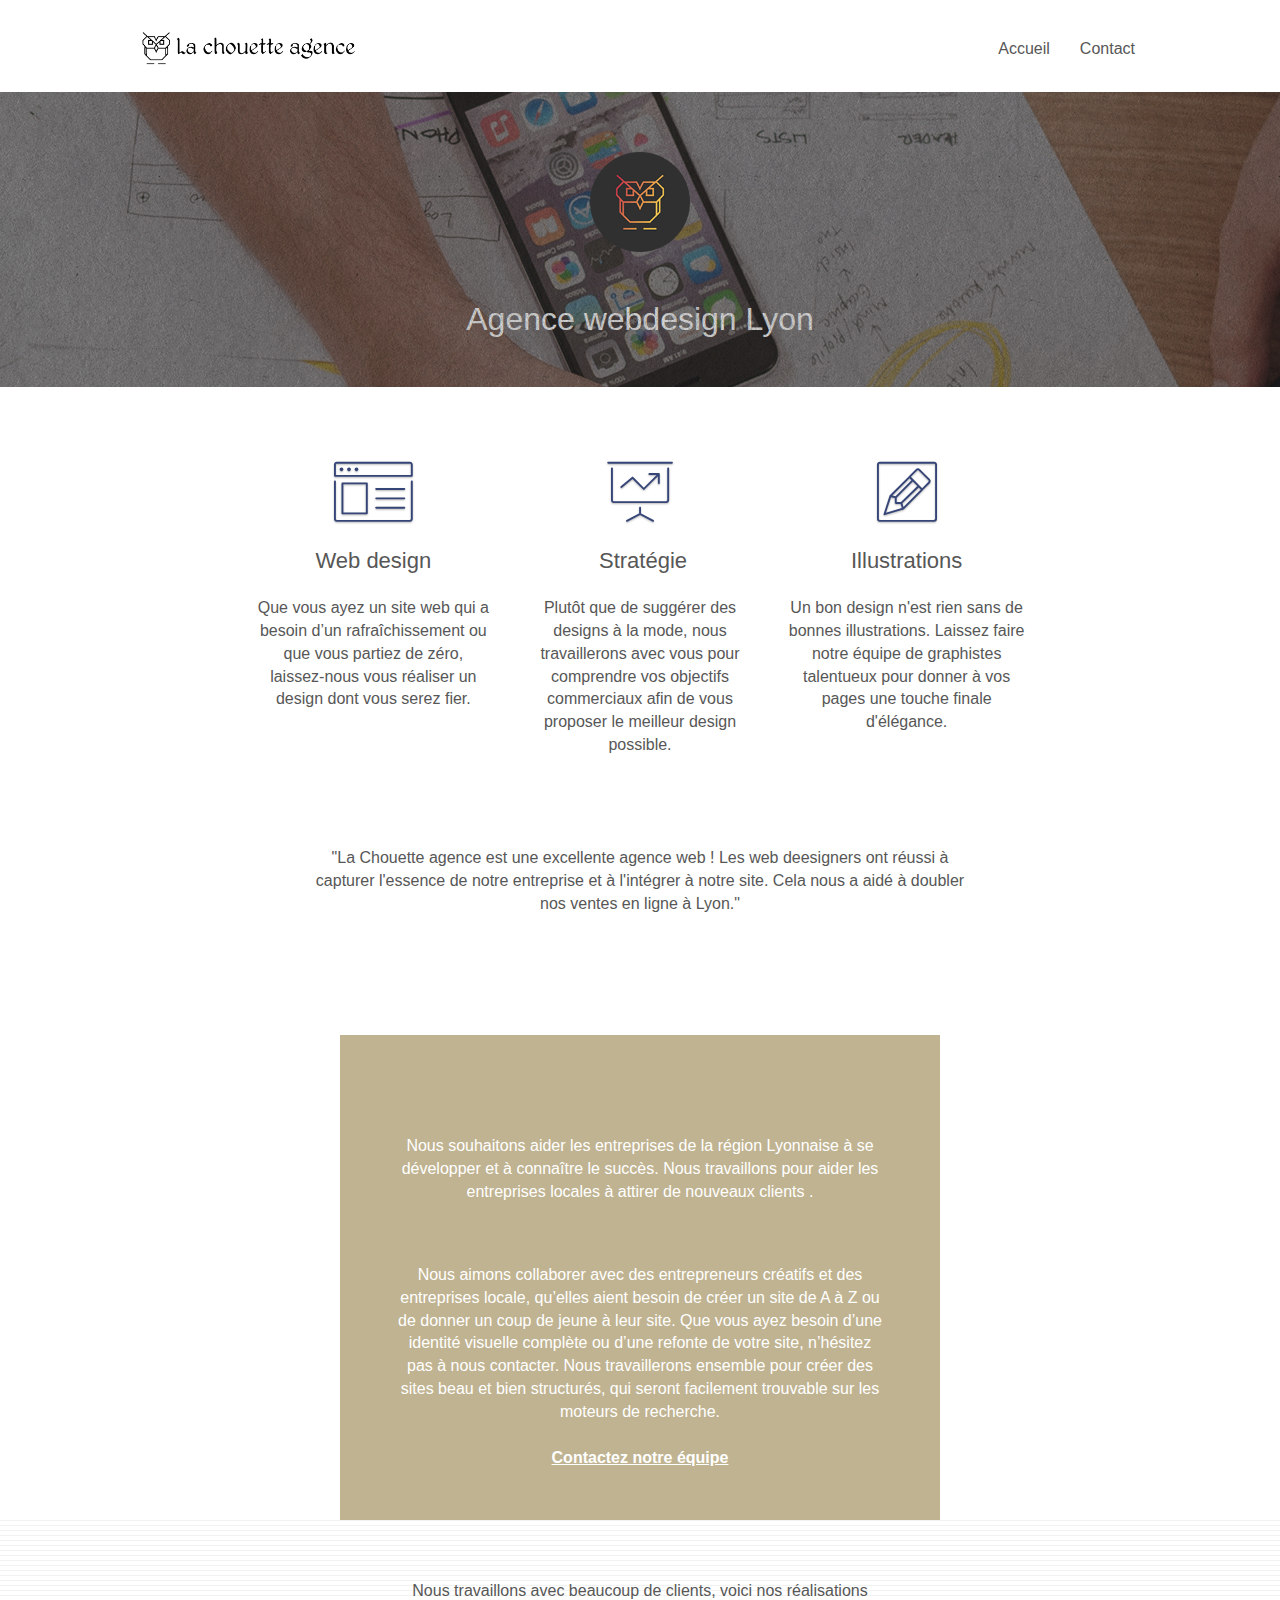
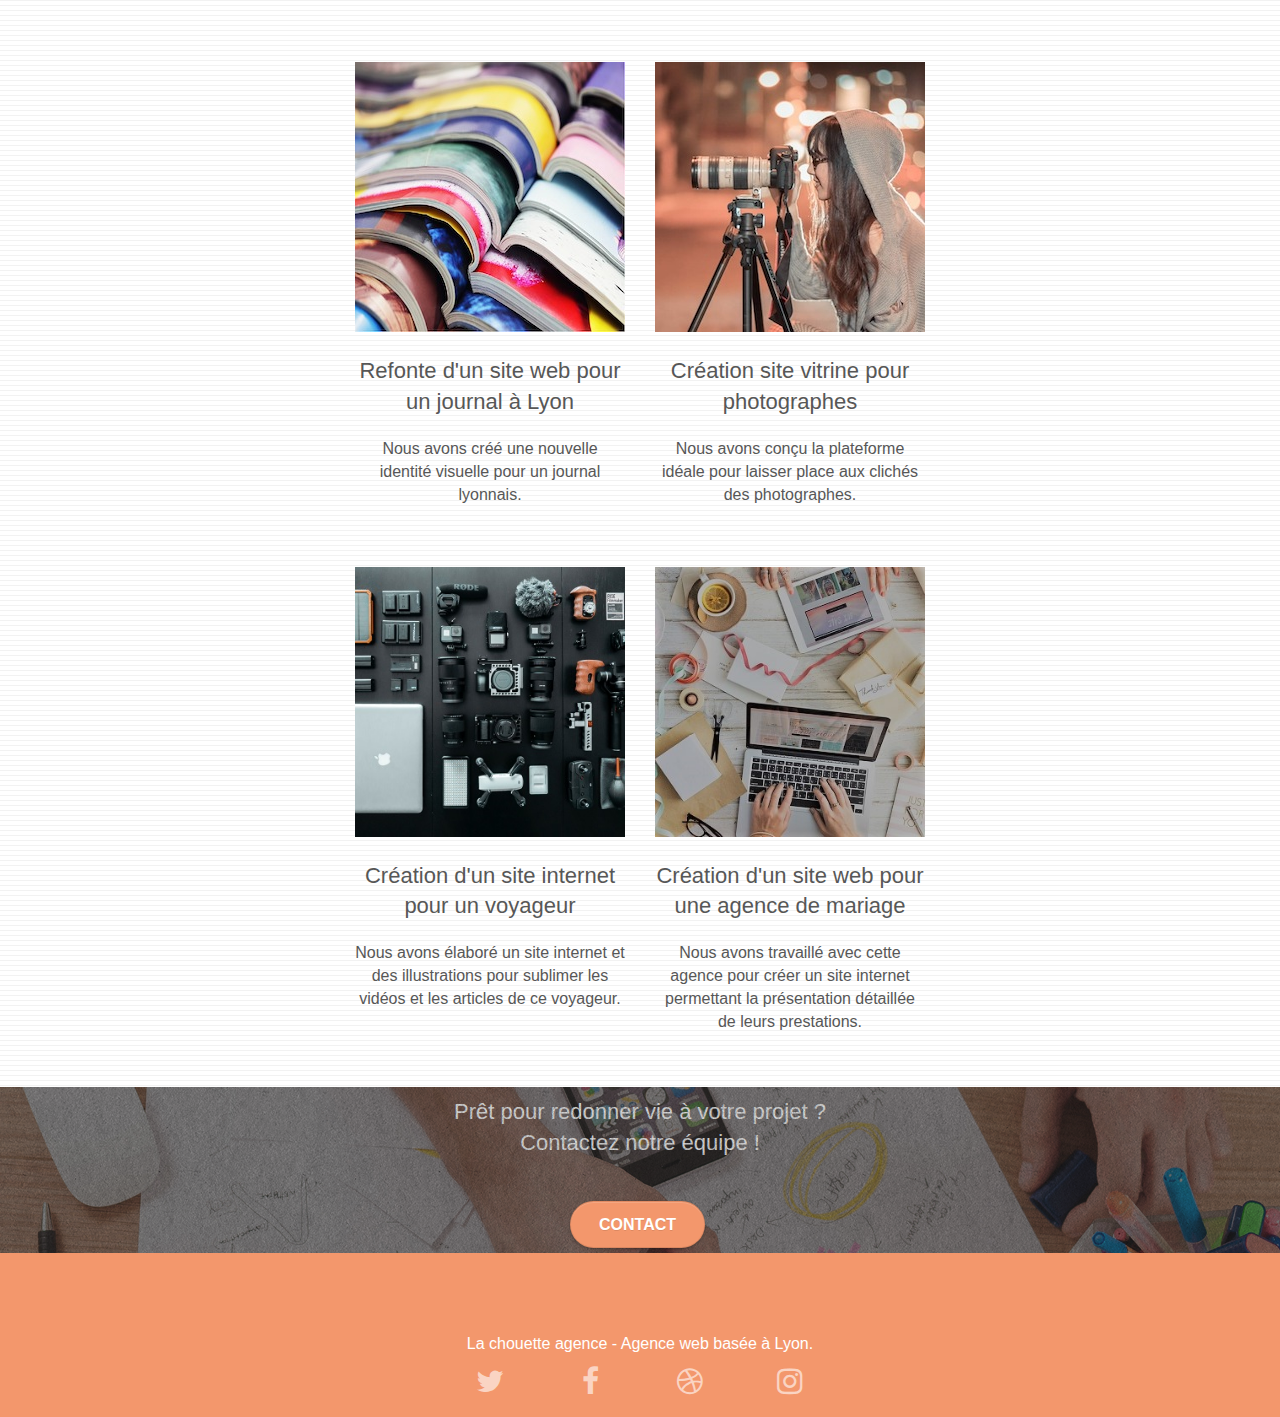
==== index.html @ 275e2011 "delete as" ====
<!doctype html>
<html lang="fr">
	<head>
		<meta charset="utf-8">
		<meta name="robots" content="index, follow" />
		<meta name="description" content="Nous souhaitons aider les entreprises de la région Lyonnaise à se développer et à connaître le succès. Nous travaillons pour aider les entreprises locales à attirer de nouveaux clients."><meta name="viewport" content="width=device-width, initial-scale=1.0, viewport-fit=cover">
		<link rel="shortcut icon" type="image/png" href="favicon.jpg">
		<link rel="stylesheet" type="text/css" href="./css/bootstrap.css">
		<link rel="stylesheet" type="text/css" href="style.css">
		<link rel="stylesheet" type="text/css" href="./css/font-awesome.css">
		<link rel="stylesheet" type="text/css" href="./css/et-line.css"> 
		<link rel="preload" href="style.css" as="style">
		<link rel="preload" href="fonts/fontawesome-webfont.woff2" >
		<link rel="preload" href="fonts/et-line.woff" >
		<title>Agence webdesign Lyon</title>
	</head>
	<body>
		<div class="page-container">
			<header class="bloc bgc-white l-bloc " id="bloc-0">
				<div class="container bloc-sm"> 
					<nav class="navbar row">
						<div class="navbar-header"> 
							<a class="navbar-brand" href="index.html"> 
								<img src="img/la-chouette-agence.png" alt="paris web design logo agence web meilleure agence" />
							</a>
							<button id="nav-toggle" type="button" class="ui-navbar-toggle navbar-toggle" data-toggle="collapse" data-target=".navbar-1"> 
								<span class="icon-bar"></span> 
								<span class="icon-bar"></span> 
								<span class="icon-bar"></span> 
							</button>
						</div>
						<div class="collapse navbar-collapse navbar-1 special-dropdown-nav">
							<ul class="site-navigation nav navbar-nav">
								<li> 
									<a href="index.html">Accueil</a>
								</li>
								<li> 
									<a href="page2.html">Contact</a>
								</li>
							</ul>
						</div> 
					</nav>
				</div>
			 </header>
			 <section class="bloc bgc-dark-slate-blue bg-banniere d-bloc bg-t-edge bloc-bg-texture texture-paper b-parallax" id="bloc-1-hero">
				 <div class="container bloc-lg">
					 <div class="row tight-width-whitespace">
						 <div class="col-sm-12">
							  <img src="img/logo.png" class="center-block image-resize-mode" alt="Logo de La chouette agence à Lyon représenté par une chouette" />
							</div>
						</div>
					</div>
					<h1 class="text-center hero-bloc-text tc-white "> Agence webdesign Lyon</h1> 
				</section>
				<section class="bloc bgc-white l-bloc" id="bloc-2-services">
					<div class="container bloc-md">
						<div class="row">
							<div class="col-sm-12 text-center"> 
								
							</div>
						</div> 
						<article class="row voffset-lg med-width-whitespace">
							<div class="col-sm-4">
								<div class="text-center"> 
									<span class="et-icon-browser sm-shadow icon-dark-slate-blue icons icon-lg"></span>
								</div>
								<h2 class="mg-md text-center"> Web design</h2>
								<p class="text-center "> Que vous ayez un site web qui a besoin d&rsquo;un rafraîchissement ou que vous partiez de zéro, laissez-nous vous réaliser un design dont vous serez fier.</p>
							</div>
							<div class="col-sm-4">
								<div class="text-center"> 
									<span class="et-icon-presentation sm-shadow icon-dark-slate-blue icons icon-lg"></span>
								</div>
								<h2 class="mg-md text-center"> &nbsp;Stratégie</h2>
								<p class="text-center "> Plutôt que de suggérer des designs à la mode, nous travaillerons avec vous pour comprendre vos objectifs commerciaux afin de vous proposer le meilleur design possible.<br></p>
							</div>
							<div class="col-sm-4">
								<div class="text-center"> 
									<span class="et-icon-edit sm-shadow icon-dark-slate-blue icons icon-lg"></span>
								</div>
								<h2 class="mg-md text-center"> Illustrations</h2>
								<p class="text-center "> Un bon design n'est rien sans de bonnes illustrations. Laissez faire notre équipe de graphistes talentueux pour donner à vos pages une touche finale d'élégance.</p>
							</div> 
						</article>
						<div class="row voffset-lg voffset">
							<div class="col-xs-12 col-md-8 col-md-offset-2 text-center"> 
								<p>"La Chouette agence est une excellente agence web ! Les web deesigners ont réussi à capturer l'essence de notre entreprise et à l'intégrer à notre site. Cela nous a aidé à doubler nos ventes en ligne à Lyon."</p>
							</div>
						</div>
					</div> 
				</section>
				<section class="bloc tc-white bgc-atomic-tangerine bg-presentation d-bloc bloc-bg-texture texture-paper b-parallax" id="bloc-3-what-i-do">

				</section>
				<div class="container bloc-lg">
					<div class="row tight-width-whitespace black-background">
						<div class="col-sm-12">
							<p class="mg-md text-center tc-white"> Nous souhaitons aider les entreprises de la région Lyonnaise à se développer et à connaître le succès. Nous travaillons pour aider les entreprises locales à attirer de nouveaux clients .<br></p>
							<p class="text-center white"> Nous aimons collaborer avec des entrepreneurs créatifs et des entreprises locale, qu’elles aient besoin de créer un site de A à Z ou de donner un coup de jeune à leur site. Que vous ayez besoin d’une identité visuelle complète ou d’une refonte de votre site, n’hésitez pas à nous contacter. Nous travaillerons ensemble pour créer des sites beau et bien structurés, qui seront facilement trouvable sur les moteurs de recherche. <br><br>
								<a class="ltc-white bold-link" href="page2.html">Contactez notre équipe</a>
								<br>
							</p>
						</div>
					</div>
				</div> 
			</section>
			<section class="bloc bgc-white bg-lines-h2-bg bg-repeat l-bloc" id="bloc-4-portfolio"> 
				<article class="container bloc-lg">
					<div class="row">
						<div class="col-sm-12 text-center"> 
							<p>Nous travaillons avec beaucoup de clients, voici nos réalisations</p>
						</div>
					</div>
					<div class="row tight-width-whitespace portfolio-row">
						<div class="col-sm-6"> 
							<a href="#" data-lightbox="img/1.jpg" data-gallery-id="gallery-1" data-caption="Refonte d'un site web pour un journal local" data-frame="snapshot-lb">
								<img src="img/1.jpg" alt="Plusieurs livres de toutes les couleurs empilés les uns sur les autres représentant le travail de l'agence webdisgn Lyon" class="img-responsive portfolio-thumb" />
							</a>
							<h2 class="mg-md text-center"> Refonte d'un site web pour un journal à Lyon</h2>
							<p class="text-center"> Nous avons créé une nouvelle identité visuelle pour un journal lyonnais.</p>
						</div>
						<div class="col-sm-6"> 
							<a href="#" data-lightbox="img/2.jpg" data-gallery-id="gallery-1" data-caption="Création d'un site web pour photographes" data-frame="snapshot-lb">
								<img src="img/2.jpg" class="img-responsive portfolio-thumb" alt="Une jeune femme portant une capuche et des lunettes regarde dans l'objectif d'un appareil photo posé sur un trépied, représente les artistes que soutien notre agence webdesign Lyon" />
							</a>
							<h2 class="mg-md text-center"> Création site vitrine pour photographes</h2>
							<p class="text-center"> Nous avons conçu la plateforme idéale pour laisser place aux clichés des photographes.</p>
						</div>
					</div>
					<div class="row tight-width-whitespace portfolio-row">
						<div class="col-sm-6"> 
							<a href="#" data-lightbox="img/3.bmp" data-gallery-id="gallery-1" data-caption="Création d'un site internet pour un voyageur" data-frame="snapshot-lb">
								<img src="img/3.bmp" class="img-responsive portfolio-thumb" alt="Table sur laquelle se trouve un drone avec tous ses accessoires, un macbook, un appareil photo et tous ses accessoires pour les voyageurs soutenus par webdisgner Lyon "/>
							</a>
							<h2 class="mg-md text-center"> Création d'un site internet pour un voyageur</h2>
							<p class="text-center"> Nous avons élaboré un site internet et des illustrations pour sublimer les vidéos et les articles de ce voyageur.</p>
						</div>
						<div class="col-sm-6"> 
							<a href="#" data-lightbox="img/4.bmp" data-gallery-id="gallery-1" data-caption="Conception d'un site pour une agence de mariage" data-frame="snapshot-lb">
								<img src="img/4.bmp" class="img-responsive portfolio-thumb" alt="Vue de dessus d'une table avec un macbook, un ipad, un café, et de la papetterie pour réaliser des cartes de mariage. Entreprise web design lyon conçoit des sites pour ces artistes " />
							</a>
							<h2 class="mg-md text-center"> Création d'un site web pour une agence de mariage</h2>
							<p class="text-center"> Nous avons travaillé avec cette agence pour créer un site internet permettant la présentation détaillée de leurs prestations.</p>
						</div>
					</div> 
				</article> 
			</section>
			<section class="bloc bgc-dark-slate-blue bg-banniere d-bloc bloc-bg-texture texture-paper" id="bloc-5-cta">
				<div class="container bloc-lg">
					<div class="row">
						<h2 class="mg-md text-center tc-white"> Prêt pour redonner vie à votre projet ?<br>Contactez notre équipe !</h2>
						<div class="col-sm-12 text-center"> 
							<a href="page2.html" class="btn btn-atomic-tangerine btn-clean btn-rd btn-lg cta-hero">Contact</a>
						</div>
					</div>
				</div> 
			</section>
			<footer class="bloc bgc-atomic-tangerine d-bloc" id="bloc-8">
				<div class="container bloc-sm">
					<div class="row">
						<div class="col-sm-12">
							<p class="text-center white"> La chouette agence - Agence web basée à Lyon.<br></p>
							<div class="row row-no-gutters social">
								<div class="col-sm-3">
									<div class="text-center"> 
										<a class="social" href="index.html">
											<span class="fa fa-twitter icon-md"></span>
										</a>
									</div>
								</div>
								<div class="col-sm-3">
									<div class="text-center"> 
										<a class="social" href="index.html">
											<span class="fa fa-facebook icon-md"></span>
										</a>
									</div>
								</div>
								<div class="col-sm-3">
									<div class="text-center"> 
										<a class="social" href="index.html">
											<span class="fa fa-dribbble icon-md"></span>
										</a>
									</div>
								</div>
								<div class="col-sm-3">
									<div class="text-center"> 
										<a class="social" href="index.html">
											<span class="fa fa-instagram icon-md"></span>
										</a>
									</div>
								</div>
							</div>
						</div>
					</div>
				</div> 
			</footer>
		</div>
	</body>
	</html>
---- style.css ----
body {
  margin: 0;
  padding: 0;
  background: #fff;
  overflow-x: hidden;
  -webkit-font-smoothing: antialiased;
  -moz-osx-font-smoothing: grayscale;
}
a,
button {
  transition: all 0.3s ease-in-out;
  outline: 0 !important;
}
a:hover {
  text-decoration: none;
  cursor: pointer;
}
#page-loading-blocs-notifaction {
  position: fixed;
  top: 0;
  bottom: 0;
  width: 100%;
  z-index: 100000;
  background: #fff url(img/pageload-spinner.gif) no-repeat center center;
}
.bloc {
  width: 100%;
  clear: both;
  background: 50% 50% no-repeat;
  padding: 0 50px;
  -webkit-background-size: cover;
  -moz-background-size: cover;
  -o-background-size: cover;
  background-size: cover;
  position: relative;
}
.bloc .container {
  padding-left: 0;
  padding-right: 0;
}
.bloc-md {
  padding: 50px;
}
.bloc-sm {
  padding: 20px 50px;
}
.bg-b-edge,
.bg-bl-edge,
.bg-br-edge,
.bg-center,
.bg-l-edge,
.bg-r-edge,
.bg-repeat,
.bg-t-edge,
.bg-tl-edge,
.bg-tr-edge {
  -webkit-background-size: auto !important;
  -moz-background-size: auto !important;
  -o-background-size: auto !important;
  background-size: auto !important;
}
.bg-repeat {
  background: repeat;
}
.bg-t-edge {
  background: top no-repeat;
}
.bloc-bg-texture::before {
  content: "";
  background-size: 2px 2px;
  position: absolute;
  top: 0;
  bottom: 0;
  left: 0;
  right: 0;
}
.texture-paper::before {
  background: url(img/texture-paper.png);
  background-size: 280px 280px;
}
.b-parallax {
  background-attachment: fixed;
}
.d-bloc {
  color: rgba(255, 255, 255, 0.7);
}
.d-bloc button:hover {
  color: rgba(255, 255, 255, 0.9);
}
.d-bloc .icon-round,
.d-bloc .icon-rounded,
.d-bloc .icon-semi-rounded-a,
.d-bloc .icon-semi-rounded-b,
.d-bloc .icon-square {
  border-color: rgba(255, 255, 255, 0.9);
}
.d-bloc .divider-h span {
  border-color: rgba(255, 255, 255, 0.2);
}
.d-bloc .a-btn,
.d-bloc .navbar a,
.d-bloc .navbar-brand,
.d-bloc a .icon-lg,
.d-bloc a .icon-md,
.d-bloc a .icon-sm,
.d-bloc a .icon-xl,
.d-bloc h1 a,
.d-bloc h2 a,
.d-bloc h3 a,
.d-bloc h4 a,
.d-bloc h5 a,
.d-bloc h6 a,
.d-bloc p a {
  color: rgba(255, 255, 255, 0.6);
}
.d-bloc .a-btn:hover,
.d-bloc .navbar a:hover,
.d-bloc .navbar-brand:hover,
.d-bloc a:hover .icon-lg,
.d-bloc a:hover .icon-md,
.d-bloc a:hover .icon-sm,
.d-bloc a:hover .icon-xl,
.d-bloc h1 a:hover,
.d-bloc h2 a:hover,
.d-bloc h3 a:hover,
.d-bloc h4 a:hover,
.d-bloc h5 a:hover,
.d-bloc h6 a:hover,
.d-bloc p a:hover {
  color: #fff;
}
.d-bloc .navbar-toggle .icon-bar {
  background: #fff;
}
.d-bloc .btn-wire,
.d-bloc .btn-wire:hover {
  color: #fff;
  border-color: #fff;
}
.d-bloc .panel {
  color: rgba(0, 0, 0, 0.5);
}
.d-bloc .panel button:hover {
  color: rgba(0, 0, 0, 0.7);
}
.d-bloc .panel icon {
  border-color: rgba(0, 0, 0, 0.7);
}
.d-bloc .panel .divider-h span {
  border-color: rgba(0, 0, 0, 0.1);
}
.d-bloc .panel .a-btn {
  color: rgba(0, 0, 0, 0.6);
}
.d-bloc .panel .a-btn:hover {
  color: #000;
}
.d-bloc .panel .btn-wire,
.d-bloc .panel .btn-wire:hover {
  color: rgba(0, 0, 0, 0.7);
  border-color: rgba(0, 0, 0, 0.3);
}
.d-bloc .panel,
.l-bloc {
  color: rgba(0, 0, 0, 0.5);
}
.d-bloc .panel button:hover,
.l-bloc button:hover {
  color: rgba(0, 0, 0, 0.7);
}
.l-bloc .icon-round,
.l-bloc .icon-rounded,
.l-bloc .icon-semi-rounded-a,
.l-bloc .icon-semi-rounded-b,
.l-bloc .icon-square {
  border-color: rgba(0, 0, 0, 0.7);
}
.d-bloc .panel .divider-h span,
.l-bloc .divider-h span {
  border-color: rgba(0, 0, 0, 0.1);
}
.d-bloc .panel .a-btn,
.l-bloc .a-btn,
.l-bloc .navbar a,
.l-bloc .navbar-brand,
.l-bloc a .icon-lg,
.l-bloc a .icon-md,
.l-bloc a .icon-sm,
.l-bloc a .icon-xl,
.l-bloc h1 a,
.l-bloc h2 a,
.l-bloc h3 a,
.l-bloc h4 a,
.l-bloc h5 a,
.l-bloc h6 a,
.l-bloc p a {
  color: rgba(0, 0, 0, 0.6);
}
.d-bloc .panel .a-btn:hover,
.l-bloc .a-btn:hover,
.l-bloc .navbar a:hover,
.l-bloc .navbar-brand:hover,
.l-bloc a:hover .icon-lg,
.l-bloc a:hover .icon-md,
.l-bloc a:hover .icon-sm,
.l-bloc a:hover .icon-xl,
.l-bloc h1 a:hover,
.l-bloc h2 a:hover,
.l-bloc h3 a:hover,
.l-bloc h4 a:hover,
.l-bloc h5 a:hover,
.l-bloc h6 a:hover,
.l-bloc p a:hover {
  color: #000;
}
.l-bloc .navbar-toggle .icon-bar {
  color: rgba(0, 0, 0, 0.6);
}
.d-bloc .panel .btn-wire,
.d-bloc .panel .btn-wire:hover,
.l-bloc .btn-wire,
.l-bloc .btn-wire:hover {
  color: rgba(0, 0, 0, 0.7);
  border-color: rgba(0, 0, 0, 0.3);
}
.voffset {
  margin-top: 30px;
}
.voffset-lg {
  margin-top: 80px;
}
.row-no-gutters {
  margin-right: 0;
  margin-left: 0;
}
.row.row-no-gutters > [class*=" col-"],
.row.row-no-gutters > [class^="col-"] {
  padding-right: 0;
  padding-left: 0;
}
#bloc-1-hero h1 {
  font-size: 32px;
}
.navbar {
  margin-bottom: 0;
  z-index: 1;
}
.navbar-brand {
  height: 50px;
  width: 245px;
  padding: 3px 15px;
  font-size: 25px;
  font-weight: 400;
  font-weight: 600;
  line-height: 44px;
}
.navbar-brand img {
  max-height: 200px;
  height: 40px;
  width: 215px;
  margin: 0 5px 0 0;
  display: inline;
}
.navbar-brand img[src$="svg"] {
  min-width: 100px;
}
.nav-center .navbar-brand img {
  margin: 0;
}
.navbar .nav {
  padding-top: 2px;
  margin-right: -16px;
  float: right;
  z-index: 1;
}
.nav > li {
  float: left;
  margin-top: 4px;
  font-size: 16px;
}
.navbar-nav .open .dropdown-menu > li > a {
  text-align: inherit;
}
.nav > li a:focus,
.nav > li a:hover {
  background: 0 0;
}
.navbar-toggle {
  margin: 10px 10px 0 0;
  border: 0;
}
.navbar-toggle:hover {
  background: 0 0 !important;
}
.navbar-toggle .icon-bar {
  background-color: rgba(0, 0, 0, 0.5);
  width: 26px;
}
.nav-invert .navbar .nav {
  float: left;
}
.nav-invert .navbar-brand,
.nav-invert .navbar-header {
  float: right;
  position: relative;
  z-index: 2;
}
@media (min-width: 768px) {
  .site-navigation {
    position: absolute;
    top: 50%;
    right: 20px;
    transform: translate(0, -50%);
    -webkit-transform: translateY(-50%);
  }
  .nav > li .dropdown-menu a,
  .nav > li .dropdown-menu a:hover {
    color: #484848;
  }
  .nav-invert .site-navigation {
    left: 0;
    right: 0;
  }
  .nav-center {
    text-align: center;
  }
  .nav-center .navbar-header {
    width: 100%;
  }
  .nav-center .nav > li,
  .nav-center .navbar-brand,
  .nav-center .navbar-header {
    float: none;
    display: inline-block;
  }
  .nav-center .site-navigation {
    position: relative;
    width: 100%;
    right: 0;
    margin-right: 0;
    margin-top: 20px;
  }
  .nav-center.mini-nav .navbar-toggle {
    float: none;
    margin: 10px auto 0;
  }
}
.nav > li > .dropdown a {
  background: 0 0 !important;
  display: block;
  padding: 14px 15px;
}
nav .caret {
  margin: 0 5px;
}
.dropdown-menu .dropdown-menu {
  top: -8px;
  left: 100%;
}
.dropdown-menu .dropmenu-flow-right {
  top: 100%;
  left: 0;
  margin-left: -1px;
  border-top-left-radius: 0;
  border-top-right-radius: 0;
}
.dropdown-menu .dropdown span {
  border: 4px solid #000;
  border-top-color: transparent;
  border-right-color: transparent;
  border-bottom-color: transparent;
  margin: 6px -5px 0 0 !important;
  float: right;
}
.mg-md {
  margin-top: 10px;
  margin-bottom: 20px;
}
.mg-lg {
  margin-top: 10px;
  margin-bottom: 40px;
}
.btn {
  margin: 0 5px 5px 0;
}
.btn.pull-right {
  margin: 0 0 5px 5px;
}
.btn-d,
.btn-d:focus,
.btn-d:hover {
  color: #fff;
  background: rgba(0, 0, 0, 0.3);
}
button {
  outline: 0 !important;
}
.btn-rd {
  border-radius: 40px;
}
.btn-clean {
  border: 1px solid rgba(0, 0, 0, 0.08);
  border-bottom-color: rgba(0, 0, 0, 0.1);
  text-shadow: 0 1px 0 rgba(0, 0, 1, 0.1);
  box-shadow: 0 1px 3px rgba(0, 0, 1, 0.25),
    inset 0 1px 0 0 rgba(255, 255, 255, 0.15);
}
.icon-md {
  font-size: 30px !important;
}
.icon-lg {
  font-size: 60px !important;
}
.sm-shadow {
  text-shadow: 0 1px 2px rgba(0, 0, 0, 0.3);
}
.panel-sq,
.panel-sq .panel-footer,
.panel-sq .panel-heading {
  border-radius: 0;
}
.panel-rd {
  border-radius: 30px;
}
.panel-rd .panel-heading {
  border-radius: 29px 29px 0 0;
}
.panel-rd .panel-footer {
  border-radius: 0 0 29px 29px;
}
.form-control {
  border-color: rgba(0, 0, 0, 0.1);
  box-shadow: none;
}
.scrollToTop {
  width: 40px;
  height: 40px;
  position: fixed;
  bottom: 20px;
  right: 20px;
  opacity: 0;
  z-index: 500;
  transition: all 0.3s ease-in-out;
}
.scrollToTop span {
  margin-top: 6px;
}
.showScrollTop {
  font-size: 14px;
  opacity: 1;
}
a[data-lightbox] {
  position: relative;
  display: block;
  text-align: center;
}
a[data-lightbox]:hover::before {
  content: "+";
  font-family: HelveticaNeue-Light, "Helvetica Neue Light", "Helvetica Neue",
    Helvetica, Arial;
  font-size: 32px;
  width: 50px;
  height: 50px;
  margin-left: -25px;
  border-radius: 50%;
  background: rgba(0, 0, 0, 0.6);
  color: #fff;
  font-weight: 100;
  z-index: 1;
  position: absolute;
  top: 50%;
  transform: translateY(-50%);
  -webkit-transform: translateY(-50%);
}
a[data-lightbox]:hover img {
  opacity: 0.6;
  -webkit-animation-fill-mode: none;
  animation-fill-mode: none;
}
#lightbox-modal {
  display: flex;
  align-items: center;
}
#lightbox-modal .modal-dialog {
  width: 90%;
  max-width: 900px;
  margin: 0 auto 0;
}
#lightbox-modal .modal-dialog img {
  max-height: 90vh;
  margin: 0 auto;
}
.lightbox-caption {
  padding: 20px;
  color: #fff;
  background: rgba(0, 0, 0, 0.5);
  position: absolute;
  left: 15px;
  right: 15px;
  bottom: 5px;
}
.close-lightbox {
  color: #fff;
  font-size: 30px;
  position: absolute;
  top: 20px;
  right: 20px;
  z-index: 20;
  background: rgba(0, 0, 0, 0.5);
  border: none;
  line-height: 30px;
  padding: 0 9px 5px;
  opacity: 0.3;
}
.close-lightbox:hover,
.next-lightbox:hover,
.prev-lightbox:hover {
  opacity: 1;
  color: #fff;
}
.next-lightbox,
.prev-lightbox {
  font-size: 20px;
  color: rgba(255, 255, 255, 0.9);
  background: rgba(0, 0, 0, 0.5);
  transition: all 0.2s ease-in-out;
  position: absolute;
  top: 45%;
  z-index: 1;
  opacity: 0.4;
}
.next-lightbox {
  padding: 6px 8px 1px 13px;
  right: 25px;
}
.prev-lightbox {
  padding: 6px 13px 1px 10px;
  left: 25px;
}
.snapshot-lb .modal-body {
  padding-bottom: 45px;
}
.snapshot-lb .lightbox-caption {
  padding: 0;
  color: rgba(0, 0, 0, 0.5);
  background: 0 0;
}
.btn,
a,
h1,
h2,
h3,
h4,
h5,
h6,
label,
p {
  font-family: helvetica;
  font-weight: 400;
  color: #575757 !important;
}
.container {
  max-width: 1000px;
}
.hero-bloc-text {
  font-size: 38px;
}
.hero-bloc-text-sub {
  font-size: 36px;
}
.statement-bloc-text {
  line-height: 26px;
  font-style: italic;
  font-size: 20px;
  text-align: center;
  font-weight: lighter;
  max-width: 520px;
  margin: auto auto auto auto;
}
p {
  font-size: 16px;
}
.tight-width-whitespace {
  max-width: 600px;
  margin: 60px auto auto auto;
}
.h1 {
  font-size: 20px;
  font-family: "Open Sans";
}
.cta-hero {
  margin-top: 22px;
  color: #fff !important;
  text-transform: uppercase;
  padding: 12px 28px 12px 28px;
  font-size: 16px;
  font-weight: 700;
}
.social {
  max-width: 400px;
  margin: auto auto auto auto;
}
h2 {
  font-size: 22px;
  line-height: 1.4em;
}
h3 {
  font-size: 15px;
  text-transform: uppercase;
  font-weight: 700;
  color: #333 !important;
}
.med-width-whitespace {
  max-width: 800px;
  margin: auto auto auto auto;
  box-shadow: 0 0 0 #000;
}
h1 {
  color: #333 !important;
  margin: 0 190px;
  padding: 50px 0;
}
h4 {
  color: #333 !important;
}
.icons {
  margin-bottom: 14px;
  margin-top: 24px;
}
.white {
  color: #fff !important;
}
.portfolio-thumb {
  margin-bottom: 24px;
  width: 270px;
  height: 270px;
}
.portfolio-row {
  margin-bottom: 44px;
  margin-top: 50px;
}
.avatar {
  box-shadow: 0 4px 9px rgba(0, 0, 0, 0.3);
}
.black-background {
  background-color: rgba(165, 147, 99, 0.7);
  padding: 40px 40px 40px 40px;
}
.bold-link {
  font-weight: 900;
  text-decoration: underline !important;
}
.bgc-white {
  background-color: #fff;
}
.bgc-dark-slate-blue {
  background-color: #364577;
}
.bgc-atomic-tangerine {
  background-color: #f3976c;
}
.tc-white {
  color: white !important;
}
.btn-atomic-tangerine {
  background: #f3976c;
  color: #fff !important;
}
.btn-atomic-tangerine:hover {
  background: #c27956 !important;
  color: #fff !important;
}
.ltc-white {
  color: #fff !important;
}
.ltc-white:hover {
  color: #ccc !important;
}
.ltc-atomic-tangerine {
  color: #f3976c !important;
}
.ltc-atomic-tangerine:hover {
  color: #c27956 !important;
}
.icon-dark-slate-blue {
  color: #364577 !important;
  border-color: #364577 !important;
}
.bg-dots-bg {
  background-image: url(img/dots-bg.png);
}
.bg-lines-h2-bg {
  background-image: url(img/lines-h2-bg.png);
}
.bg-banniere {
  background-image: url(img/la-chouette-agence-banniere.jpg);
}
@media (max-width: 1024px) {
  .bloc {
    padding-left: 20px;
    padding-right: 20px;
  }
  .bloc-tile-2.full-width-bloc .container,
  .bloc-tile-3.full-width-bloc .container,
  .bloc-tile-4.full-width-bloc .container,
  .bloc.full-width-bloc {
    padding-left: 0;
    padding-right: 0;
  }
}
@media (max-width: 992px) and (min-width: 768px) {
  .navbar .nav {
    max-width: 80%;
  }
  .nav-center.navbar .nav {
    max-width: 100%;
  }
}
@media only screen and (min-device-width: 768px) and (max-device-width: 1024px) and (orientation: landscape) {
  .b-parallax {
    background-attachment: scroll;
  }
}
@media only screen and (min-device-width: 1024px) and (max-device-width: 1366px) and (-webkit-min-device-pixel-ratio: 1.5) {
  .b-parallax {
    background-attachment: scroll;
  }
}
@media (max-width: 991px) {
  .container {
    width: 100%;
  }
  .b-parallax {
    background-attachment: scroll;
  }
  #hero-bloc,
  .page-container {
    overflow-x: hidden;
    position: relative;
  }
  .bloc {
    padding-left: constant(safe-area-inset-left);
    padding-right: constant(safe-area-inset-right);
  }
  .bloc-group,
  .bloc-group .bloc {
    display: block;
    width: 100%;
  }
  .bloc-fill-screen .fill-bloc-bottom-edge,
  .bloc-fill-screen .fill-bloc-top-edge {
    padding: 0 20px;
    padding-left: constant(safe-area-inset-left);
    padding-right: constant(safe-area-inset-right);
  }
}
@media (max-width: 767px) {
  .page-container {
    overflow-x: hidden;
    position: relative;
  }
  #disqus_thread,
  h1,
  h2,
  h3,
  h4,
  h5,
  h6,
  p {
    padding-left: 10px !important;
    padding-right: 10px !important;
  }
  .b-parallax {
    background-attachment: scroll;
  }
  .navbar .nav {
    padding-top: 0;
    border-top: 1px solid rgba(0, 0, 0, 0.2);
    float: none !important;
  }
  .navbar.row {
    margin-left: 0;
    margin-right: 0;
  }
  .site-navigation {
    position: inherit;
    transform: none;
    -webkit-transform: none;
    -ms-transform: none;
  }
  .nav > li {
    margin-top: 0;
    border-bottom: 1px solid rgba(0, 0, 0, 0.1);
    background: rgba(0, 0, 0, 0.05);
    text-align: left;
    padding-left: 15px;
    width: 100%;
  }
  .nav > li:hover {
    background: rgba(0, 0, 0, 0.08);
  }
  .dropdown .dropdown a .caret {
    float: none;
    margin: 5px 0 0 10px !important;
    border: 4px solid #000;
    border-bottom-color: transparent;
    border-right-color: transparent;
    border-left-color: transparent;
  }
  #hero-bloc .navbar .nav {
    background: rgba(0, 0, 0, 0.8);
  }
  #hero-bloc .navbar .nav a {
    color: rgba(255, 255, 255, 0.6);
  }
  .hero {
    padding: 50px 0;
  }
  .hero-nav {
    left: -1px;
    right: -1px;
  }
  .navbar-collapse {
    padding: 0;
    overflow-x: hidden;
    -webkit-box-shadow: none;
    box-shadow: none;
  }
  .navbar-brand img {
    max-height: 40px;
    width: auto;
  }
  .nav-invert .navbar-header {
    float: none;
    width: 100%;
  }
  .nav-invert .navbar-toggle {
    float: left;
    margin-left: 10px;
  }
  .bloc {
    padding-left: 0;
    padding-right: 0;
  }
  .bloc-lg,
  .bloc-xl,
  .bloc-xxl {
    padding: 40px 0;
  }
  .bloc-md,
  .bloc-sm {
    padding-left: 0;
    padding-right: 0;
  }
  .bloc-fill-screen .fill-bloc-bottom-edge,
  .bloc-fill-screen .fill-bloc-top-edge,
  .bloc-tile-2 .container,
  .bloc-tile-3 .container,
  .bloc-tile-4 .container {
    padding-left: 0;
    padding-right: 0;
  }
  .a-block {
    padding: 0 10px;
  }
  .btn-dwn {
    display: none;
  }
  .voffset {
    margin-top: 5px;
  }
  .voffset-md {
    margin-top: 20px;
  }
  .voffset-lg {
    margin-top: 30px;
  }
  form {
    padding: 5px;
  }
  .close-lightbox {
    display: inline-block;
  }
  .blocsapp-device-iphone5 {
    background-size: 216px 425px;
    padding-top: 60px;
    width: 216px;
    height: 425px;
  }
  .blocsapp-device-iphone5 img {
    width: 180px;
    height: 320px;
  }
}
@media (max-width: 400px) {
  .bloc {
    padding-left: 0;
    padding-right: 0;
  }
}
@media (max-width: 767px) {
  .bloc-mob-center-text {
    text-align: center;
  }
}

.col-sm-12 img {
  width: 100px;
  height: 100px;
}

.col-sm-12 p {
  margin-top: 60px;
}
---- css/et-line.css ----
@font-face {
  font-family: et-line;
  src: url(../fonts/et-line.eot);
  src: url(../fonts/et-line.eot?#iefix) format("embedded-opentype"),
    url(../fonts/et-line.woff) format("woff"),
    url(../fonts/et-line.ttf) format("truetype"),
    url(../fonts/et-line.svg#et-line) format("svg");
  font-weight: 400;
  font-style: normal;
}
.et-icon-adjustments,
.et-icon-alarmclock,
.et-icon-anchor,
.et-icon-aperture,
.et-icon-attachment,
.et-icon-bargraph,
.et-icon-basket,
.et-icon-beaker,
.et-icon-bike,
.et-icon-book-open,
.et-icon-briefcase,
.et-icon-browser,
.et-icon-calendar,
.et-icon-camera,
.et-icon-caution,
.et-icon-chat,
.et-icon-circle-compass,
.et-icon-clipboard,
.et-icon-clock,
.et-icon-cloud,
.et-icon-compass,
.et-icon-desktop,
.et-icon-dial,
.et-icon-document,
.et-icon-documents,
.et-icon-download,
.et-icon-dribbble,
.et-icon-edit,
.et-icon-envelope,
.et-icon-expand,
.et-icon-facebook,
.et-icon-flag,
.et-icon-focus,
.et-icon-gears,
.et-icon-genius,
.et-icon-gift,
.et-icon-global,
.et-icon-globe,
.et-icon-googleplus,
.et-icon-grid,
.et-icon-happy,
.et-icon-hazardous,
.et-icon-heart,
.et-icon-hotairballoon,
.et-icon-hourglass,
.et-icon-key,
.et-icon-laptop,
.et-icon-layers,
.et-icon-lifesaver,
.et-icon-lightbulb,
.et-icon-linegraph,
.et-icon-linkedin,
.et-icon-lock,
.et-icon-magnifying-glass,
.et-icon-map,
.et-icon-map-pin,
.et-icon-megaphone,
.et-icon-mic,
.et-icon-mobile,
.et-icon-newspaper,
.et-icon-notebook,
.et-icon-paintbrush,
.et-icon-paperclip,
.et-icon-pencil,
.et-icon-phone,
.et-icon-picture,
.et-icon-pictures,
.et-icon-piechart,
.et-icon-presentation,
.et-icon-pricetags,
.et-icon-printer,
.et-icon-profile-female,
.et-icon-profile-male,
.et-icon-puzzle,
.et-icon-quote,
.et-icon-recycle,
.et-icon-refresh,
.et-icon-ribbon,
.et-icon-rss,
.et-icon-sad,
.et-icon-scissors,
.et-icon-scope,
.et-icon-search,
.et-icon-shield,
.et-icon-speedometer,
.et-icon-strategy,
.et-icon-streetsign,
.et-icon-tablet,
.et-icon-target,
.et-icon-telescope,
.et-icon-toolbox,
.et-icon-tools,
.et-icon-tools-2,
.et-icon-trophy,
.et-icon-tumblr,
.et-icon-twitter,
.et-icon-upload,
.et-icon-video,
.et-icon-wallet,
.et-icon-wine {
  font-family: et-line;
  speak: none;
  font-style: normal;
  font-weight: 400;
  font-variant: normal;
  text-transform: none;
  line-height: 1;
  -webkit-font-smoothing: antialiased;
  -moz-osx-font-smoothing: grayscale;
  display: inline-block;
}
.et-icon-mobile:before {
  content: "\e000";
}
.et-icon-laptop:before {
  content: "\e001";
}
.et-icon-desktop:before {
  content: "\e002";
}
.et-icon-tablet:before {
  content: "\e003";
}
.et-icon-phone:before {
  content: "\e004";
}
.et-icon-document:before {
  content: "\e005";
}
.et-icon-documents:before {
  content: "\e006";
}
.et-icon-search:before {
  content: "\e007";
}
.et-icon-clipboard:before {
  content: "\e008";
}
.et-icon-newspaper:before {
  content: "\e009";
}
.et-icon-notebook:before {
  content: "\e00a";
}
.et-icon-book-open:before {
  content: "\e00b";
}
.et-icon-browser:before {
  content: "\e00c";
}
.et-icon-calendar:before {
  content: "\e00d";
}
.et-icon-presentation:before {
  content: "\e00e";
}
.et-icon-picture:before {
  content: "\e00f";
}
.et-icon-pictures:before {
  content: "\e010";
}
.et-icon-video:before {
  content: "\e011";
}
.et-icon-camera:before {
  content: "\e012";
}
.et-icon-printer:before {
  content: "\e013";
}
.et-icon-toolbox:before {
  content: "\e014";
}
.et-icon-briefcase:before {
  content: "\e015";
}
.et-icon-wallet:before {
  content: "\e016";
}
.et-icon-gift:before {
  content: "\e017";
}
.et-icon-bargraph:before {
  content: "\e018";
}
.et-icon-grid:before {
  content: "\e019";
}
.et-icon-expand:before {
  content: "\e01a";
}
.et-icon-focus:before {
  content: "\e01b";
}
.et-icon-edit:before {
  content: "\e01c";
}
.et-icon-adjustments:before {
  content: "\e01d";
}
.et-icon-ribbon:before {
  content: "\e01e";
}
.et-icon-hourglass:before {
  content: "\e01f";
}
.et-icon-lock:before {
  content: "\e020";
}
.et-icon-megaphone:before {
  content: "\e021";
}
.et-icon-shield:before {
  content: "\e022";
}
.et-icon-trophy:before {
  content: "\e023";
}
.et-icon-flag:before {
  content: "\e024";
}
.et-icon-map:before {
  content: "\e025";
}
.et-icon-puzzle:before {
  content: "\e026";
}
.et-icon-basket:before {
  content: "\e027";
}
.et-icon-envelope:before {
  content: "\e028";
}
.et-icon-streetsign:before {
  content: "\e029";
}
.et-icon-telescope:before {
  content: "\e02a";
}
.et-icon-gears:before {
  content: "\e02b";
}
.et-icon-key:before {
  content: "\e02c";
}
.et-icon-paperclip:before {
  content: "\e02d";
}
.et-icon-attachment:before {
  content: "\e02e";
}
.et-icon-pricetags:before {
  content: "\e02f";
}
.et-icon-lightbulb:before {
  content: "\e030";
}
.et-icon-layers:before {
  content: "\e031";
}
.et-icon-pencil:before {
  content: "\e032";
}
.et-icon-tools:before {
  content: "\e033";
}
.et-icon-tools-2:before {
  content: "\e034";
}
.et-icon-scissors:before {
  content: "\e035";
}
.et-icon-paintbrush:before {
  content: "\e036";
}
.et-icon-magnifying-glass:before {
  content: "\e037";
}
.et-icon-circle-compass:before {
  content: "\e038";
}
.et-icon-linegraph:before {
  content: "\e039";
}
.et-icon-mic:before {
  content: "\e03a";
}
.et-icon-strategy:before {
  content: "\e03b";
}
.et-icon-beaker:before {
  content: "\e03c";
}
.et-icon-caution:before {
  content: "\e03d";
}
.et-icon-recycle:before {
  content: "\e03e";
}
.et-icon-anchor:before {
  content: "\e03f";
}
.et-icon-profile-male:before {
  content: "\e040";
}
.et-icon-profile-female:before {
  content: "\e041";
}
.et-icon-bike:before {
  content: "\e042";
}
.et-icon-wine:before {
  content: "\e043";
}
.et-icon-hotairballoon:before {
  content: "\e044";
}
.et-icon-globe:before {
  content: "\e045";
}
.et-icon-genius:before {
  content: "\e046";
}
.et-icon-map-pin:before {
  content: "\e047";
}
.et-icon-dial:before {
  content: "\e048";
}
.et-icon-chat:before {
  content: "\e049";
}
.et-icon-heart:before {
  content: "\e04a";
}
.et-icon-cloud:before {
  content: "\e04b";
}
.et-icon-upload:before {
  content: "\e04c";
}
.et-icon-download:before {
  content: "\e04d";
}
.et-icon-target:before {
  content: "\e04e";
}
.et-icon-hazardous:before {
  content: "\e04f";
}
.et-icon-piechart:before {
  content: "\e050";
}
.et-icon-speedometer:before {
  content: "\e051";
}
.et-icon-global:before {
  content: "\e052";
}
.et-icon-compass:before {
  content: "\e053";
}
.et-icon-lifesaver:before {
  content: "\e054";
}
.et-icon-clock:before {
  content: "\e055";
}
.et-icon-aperture:before {
  content: "\e056";
}
.et-icon-quote:before {
  content: "\e057";
}
.et-icon-scope:before {
  content: "\e058";
}
.et-icon-alarmclock:before {
  content: "\e059";
}
.et-icon-refresh:before {
  content: "\e05a";
}
.et-icon-happy:before {
  content: "\e05b";
}
.et-icon-sad:before {
  content: "\e05c";
}
.et-icon-facebook:before {
  content: "\e05d";
}
.et-icon-twitter:before {
  content: "\e05e";
}
.et-icon-googleplus:before {
  content: "\e05f";
}
.et-icon-rss:before {
  content: "\e060";
}
.et-icon-tumblr:before {
  content: "\e061";
}
.et-icon-linkedin:before {
  content: "\e062";
}
.et-icon-dribbble:before {
  content: "\e063";
}
---- style.css ----
body {
  margin: 0;
  padding: 0;
  background: #fff;
  overflow-x: hidden;
  -webkit-font-smoothing: antialiased;
  -moz-osx-font-smoothing: grayscale;
}
a,
button {
  transition: all 0.3s ease-in-out;
  outline: 0 !important;
}
a:hover {
  text-decoration: none;
  cursor: pointer;
}
#page-loading-blocs-notifaction {
  position: fixed;
  top: 0;
  bottom: 0;
  width: 100%;
  z-index: 100000;
  background: #fff url(img/pageload-spinner.gif) no-repeat center center;
}
.bloc {
  width: 100%;
  clear: both;
  background: 50% 50% no-repeat;
  padding: 0 50px;
  -webkit-background-size: cover;
  -moz-background-size: cover;
  -o-background-size: cover;
  background-size: cover;
  position: relative;
}
.bloc .container {
  padding-left: 0;
  padding-right: 0;
}
.bloc-md {
  padding: 50px;
}
.bloc-sm {
  padding: 20px 50px;
}
.bg-b-edge,
.bg-bl-edge,
.bg-br-edge,
.bg-center,
.bg-l-edge,
.bg-r-edge,
.bg-repeat,
.bg-t-edge,
.bg-tl-edge,
.bg-tr-edge {
  -webkit-background-size: auto !important;
  -moz-background-size: auto !important;
  -o-background-size: auto !important;
  background-size: auto !important;
}
.bg-repeat {
  background: repeat;
}
.bg-t-edge {
  background: top no-repeat;
}
.bloc-bg-texture::before {
  content: "";
  background-size: 2px 2px;
  position: absolute;
  top: 0;
  bottom: 0;
  left: 0;
  right: 0;
}
.texture-paper::before {
  background: url(img/texture-paper.png);
  background-size: 280px 280px;
}
.b-parallax {
  background-attachment: fixed;
}
.d-bloc {
  color: rgba(255, 255, 255, 0.7);
}
.d-bloc button:hover {
  color: rgba(255, 255, 255, 0.9);
}
.d-bloc .icon-round,
.d-bloc .icon-rounded,
.d-bloc .icon-semi-rounded-a,
.d-bloc .icon-semi-rounded-b,
.d-bloc .icon-square {
  border-color: rgba(255, 255, 255, 0.9);
}
.d-bloc .divider-h span {
  border-color: rgba(255, 255, 255, 0.2);
}
.d-bloc .a-btn,
.d-bloc .navbar a,
.d-bloc .navbar-brand,
.d-bloc a .icon-lg,
.d-bloc a .icon-md,
.d-bloc a .icon-sm,
.d-bloc a .icon-xl,
.d-bloc h1 a,
.d-bloc h2 a,
.d-bloc h3 a,
.d-bloc h4 a,
.d-bloc h5 a,
.d-bloc h6 a,
.d-bloc p a {
  color: rgba(255, 255, 255, 0.6);
}
.d-bloc .a-btn:hover,
.d-bloc .navbar a:hover,
.d-bloc .navbar-brand:hover,
.d-bloc a:hover .icon-lg,
.d-bloc a:hover .icon-md,
.d-bloc a:hover .icon-sm,
.d-bloc a:hover .icon-xl,
.d-bloc h1 a:hover,
.d-bloc h2 a:hover,
.d-bloc h3 a:hover,
.d-bloc h4 a:hover,
.d-bloc h5 a:hover,
.d-bloc h6 a:hover,
.d-bloc p a:hover {
  color: #fff;
}
.d-bloc .navbar-toggle .icon-bar {
  background: #fff;
}
.d-bloc .btn-wire,
.d-bloc .btn-wire:hover {
  color: #fff;
  border-color: #fff;
}
.d-bloc .panel {
  color: rgba(0, 0, 0, 0.5);
}
.d-bloc .panel button:hover {
  color: rgba(0, 0, 0, 0.7);
}
.d-bloc .panel icon {
  border-color: rgba(0, 0, 0, 0.7);
}
.d-bloc .panel .divider-h span {
  border-color: rgba(0, 0, 0, 0.1);
}
.d-bloc .panel .a-btn {
  color: rgba(0, 0, 0, 0.6);
}
.d-bloc .panel .a-btn:hover {
  color: #000;
}
.d-bloc .panel .btn-wire,
.d-bloc .panel .btn-wire:hover {
  color: rgba(0, 0, 0, 0.7);
  border-color: rgba(0, 0, 0, 0.3);
}
.d-bloc .panel,
.l-bloc {
  color: rgba(0, 0, 0, 0.5);
}
.d-bloc .panel button:hover,
.l-bloc button:hover {
  color: rgba(0, 0, 0, 0.7);
}
.l-bloc .icon-round,
.l-bloc .icon-rounded,
.l-bloc .icon-semi-rounded-a,
.l-bloc .icon-semi-rounded-b,
.l-bloc .icon-square {
  border-color: rgba(0, 0, 0, 0.7);
}
.d-bloc .panel .divider-h span,
.l-bloc .divider-h span {
  border-color: rgba(0, 0, 0, 0.1);
}
.d-bloc .panel .a-btn,
.l-bloc .a-btn,
.l-bloc .navbar a,
.l-bloc .navbar-brand,
.l-bloc a .icon-lg,
.l-bloc a .icon-md,
.l-bloc a .icon-sm,
.l-bloc a .icon-xl,
.l-bloc h1 a,
.l-bloc h2 a,
.l-bloc h3 a,
.l-bloc h4 a,
.l-bloc h5 a,
.l-bloc h6 a,
.l-bloc p a {
  color: rgba(0, 0, 0, 0.6);
}
.d-bloc .panel .a-btn:hover,
.l-bloc .a-btn:hover,
.l-bloc .navbar a:hover,
.l-bloc .navbar-brand:hover,
.l-bloc a:hover .icon-lg,
.l-bloc a:hover .icon-md,
.l-bloc a:hover .icon-sm,
.l-bloc a:hover .icon-xl,
.l-bloc h1 a:hover,
.l-bloc h2 a:hover,
.l-bloc h3 a:hover,
.l-bloc h4 a:hover,
.l-bloc h5 a:hover,
.l-bloc h6 a:hover,
.l-bloc p a:hover {
  color: #000;
}
.l-bloc .navbar-toggle .icon-bar {
  color: rgba(0, 0, 0, 0.6);
}
.d-bloc .panel .btn-wire,
.d-bloc .panel .btn-wire:hover,
.l-bloc .btn-wire,
.l-bloc .btn-wire:hover {
  color: rgba(0, 0, 0, 0.7);
  border-color: rgba(0, 0, 0, 0.3);
}
.voffset {
  margin-top: 30px;
}
.voffset-lg {
  margin-top: 80px;
}
.row-no-gutters {
  margin-right: 0;
  margin-left: 0;
}
.row.row-no-gutters > [class*=" col-"],
.row.row-no-gutters > [class^="col-"] {
  padding-right: 0;
  padding-left: 0;
}
#bloc-1-hero h1 {
  font-size: 32px;
}
.navbar {
  margin-bottom: 0;
  z-index: 1;
}
.navbar-brand {
  height: 50px;
  width: 245px;
  padding: 3px 15px;
  font-size: 25px;
  font-weight: 400;
  font-weight: 600;
  line-height: 44px;
}
.navbar-brand img {
  max-height: 200px;
  height: 40px;
  width: 215px;
  margin: 0 5px 0 0;
  display: inline;
}
.navbar-brand img[src$="svg"] {
  min-width: 100px;
}
.nav-center .navbar-brand img {
  margin: 0;
}
.navbar .nav {
  padding-top: 2px;
  margin-right: -16px;
  float: right;
  z-index: 1;
}
.nav > li {
  float: left;
  margin-top: 4px;
  font-size: 16px;
}
.navbar-nav .open .dropdown-menu > li > a {
  text-align: inherit;
}
.nav > li a:focus,
.nav > li a:hover {
  background: 0 0;
}
.navbar-toggle {
  margin: 10px 10px 0 0;
  border: 0;
}
.navbar-toggle:hover {
  background: 0 0 !important;
}
.navbar-toggle .icon-bar {
  background-color: rgba(0, 0, 0, 0.5);
  width: 26px;
}
.nav-invert .navbar .nav {
  float: left;
}
.nav-invert .navbar-brand,
.nav-invert .navbar-header {
  float: right;
  position: relative;
  z-index: 2;
}
@media (min-width: 768px) {
  .site-navigation {
    position: absolute;
    top: 50%;
    right: 20px;
    transform: translate(0, -50%);
    -webkit-transform: translateY(-50%);
  }
  .nav > li .dropdown-menu a,
  .nav > li .dropdown-menu a:hover {
    color: #484848;
  }
  .nav-invert .site-navigation {
    left: 0;
    right: 0;
  }
  .nav-center {
    text-align: center;
  }
  .nav-center .navbar-header {
    width: 100%;
  }
  .nav-center .nav > li,
  .nav-center .navbar-brand,
  .nav-center .navbar-header {
    float: none;
    display: inline-block;
  }
  .nav-center .site-navigation {
    position: relative;
    width: 100%;
    right: 0;
    margin-right: 0;
    margin-top: 20px;
  }
  .nav-center.mini-nav .navbar-toggle {
    float: none;
    margin: 10px auto 0;
  }
}
.nav > li > .dropdown a {
  background: 0 0 !important;
  display: block;
  padding: 14px 15px;
}
nav .caret {
  margin: 0 5px;
}
.dropdown-menu .dropdown-menu {
  top: -8px;
  left: 100%;
}
.dropdown-menu .dropmenu-flow-right {
  top: 100%;
  left: 0;
  margin-left: -1px;
  border-top-left-radius: 0;
  border-top-right-radius: 0;
}
.dropdown-menu .dropdown span {
  border: 4px solid #000;
  border-top-color: transparent;
  border-right-color: transparent;
  border-bottom-color: transparent;
  margin: 6px -5px 0 0 !important;
  float: right;
}
.mg-md {
  margin-top: 10px;
  margin-bottom: 20px;
}
.mg-lg {
  margin-top: 10px;
  margin-bottom: 40px;
}
.btn {
  margin: 0 5px 5px 0;
}
.btn.pull-right {
  margin: 0 0 5px 5px;
}
.btn-d,
.btn-d:focus,
.btn-d:hover {
  color: #fff;
  background: rgba(0, 0, 0, 0.3);
}
button {
  outline: 0 !important;
}
.btn-rd {
  border-radius: 40px;
}
.btn-clean {
  border: 1px solid rgba(0, 0, 0, 0.08);
  border-bottom-color: rgba(0, 0, 0, 0.1);
  text-shadow: 0 1px 0 rgba(0, 0, 1, 0.1);
  box-shadow: 0 1px 3px rgba(0, 0, 1, 0.25),
    inset 0 1px 0 0 rgba(255, 255, 255, 0.15);
}
.icon-md {
  font-size: 30px !important;
}
.icon-lg {
  font-size: 60px !important;
}
.sm-shadow {
  text-shadow: 0 1px 2px rgba(0, 0, 0, 0.3);
}
.panel-sq,
.panel-sq .panel-footer,
.panel-sq .panel-heading {
  border-radius: 0;
}
.panel-rd {
  border-radius: 30px;
}
.panel-rd .panel-heading {
  border-radius: 29px 29px 0 0;
}
.panel-rd .panel-footer {
  border-radius: 0 0 29px 29px;
}
.form-control {
  border-color: rgba(0, 0, 0, 0.1);
  box-shadow: none;
}
.scrollToTop {
  width: 40px;
  height: 40px;
  position: fixed;
  bottom: 20px;
  right: 20px;
  opacity: 0;
  z-index: 500;
  transition: all 0.3s ease-in-out;
}
.scrollToTop span {
  margin-top: 6px;
}
.showScrollTop {
  font-size: 14px;
  opacity: 1;
}
a[data-lightbox] {
  position: relative;
  display: block;
  text-align: center;
}
a[data-lightbox]:hover::before {
  content: "+";
  font-family: HelveticaNeue-Light, "Helvetica Neue Light", "Helvetica Neue",
    Helvetica, Arial;
  font-size: 32px;
  width: 50px;
  height: 50px;
  margin-left: -25px;
  border-radius: 50%;
  background: rgba(0, 0, 0, 0.6);
  color: #fff;
  font-weight: 100;
  z-index: 1;
  position: absolute;
  top: 50%;
  transform: translateY(-50%);
  -webkit-transform: translateY(-50%);
}
a[data-lightbox]:hover img {
  opacity: 0.6;
  -webkit-animation-fill-mode: none;
  animation-fill-mode: none;
}
#lightbox-modal {
  display: flex;
  align-items: center;
}
#lightbox-modal .modal-dialog {
  width: 90%;
  max-width: 900px;
  margin: 0 auto 0;
}
#lightbox-modal .modal-dialog img {
  max-height: 90vh;
  margin: 0 auto;
}
.lightbox-caption {
  padding: 20px;
  color: #fff;
  background: rgba(0, 0, 0, 0.5);
  position: absolute;
  left: 15px;
  right: 15px;
  bottom: 5px;
}
.close-lightbox {
  color: #fff;
  font-size: 30px;
  position: absolute;
  top: 20px;
  right: 20px;
  z-index: 20;
  background: rgba(0, 0, 0, 0.5);
  border: none;
  line-height: 30px;
  padding: 0 9px 5px;
  opacity: 0.3;
}
.close-lightbox:hover,
.next-lightbox:hover,
.prev-lightbox:hover {
  opacity: 1;
  color: #fff;
}
.next-lightbox,
.prev-lightbox {
  font-size: 20px;
  color: rgba(255, 255, 255, 0.9);
  background: rgba(0, 0, 0, 0.5);
  transition: all 0.2s ease-in-out;
  position: absolute;
  top: 45%;
  z-index: 1;
  opacity: 0.4;
}
.next-lightbox {
  padding: 6px 8px 1px 13px;
  right: 25px;
}
.prev-lightbox {
  padding: 6px 13px 1px 10px;
  left: 25px;
}
.snapshot-lb .modal-body {
  padding-bottom: 45px;
}
.snapshot-lb .lightbox-caption {
  padding: 0;
  color: rgba(0, 0, 0, 0.5);
  background: 0 0;
}
.btn,
a,
h1,
h2,
h3,
h4,
h5,
h6,
label,
p {
  font-family: helvetica;
  font-weight: 400;
  color: #575757 !important;
}
.container {
  max-width: 1000px;
}
.hero-bloc-text {
  font-size: 38px;
}
.hero-bloc-text-sub {
  font-size: 36px;
}
.statement-bloc-text {
  line-height: 26px;
  font-style: italic;
  font-size: 20px;
  text-align: center;
  font-weight: lighter;
  max-width: 520px;
  margin: auto auto auto auto;
}
p {
  font-size: 16px;
}
.tight-width-whitespace {
  max-width: 600px;
  margin: 60px auto auto auto;
}
.h1 {
  font-size: 20px;
  font-family: "Open Sans";
}
.cta-hero {
  margin-top: 22px;
  color: #fff !important;
  text-transform: uppercase;
  padding: 12px 28px 12px 28px;
  font-size: 16px;
  font-weight: 700;
}
.social {
  max-width: 400px;
  margin: auto auto auto auto;
}
h2 {
  font-size: 22px;
  line-height: 1.4em;
}
h3 {
  font-size: 15px;
  text-transform: uppercase;
  font-weight: 700;
  color: #333 !important;
}
.med-width-whitespace {
  max-width: 800px;
  margin: auto auto auto auto;
  box-shadow: 0 0 0 #000;
}
h1 {
  color: #333 !important;
  margin: 0 190px;
  padding: 50px 0;
}
h4 {
  color: #333 !important;
}
.icons {
  margin-bottom: 14px;
  margin-top: 24px;
}
.white {
  color: #fff !important;
}
.portfolio-thumb {
  margin-bottom: 24px;
  width: 270px;
  height: 270px;
}
.portfolio-row {
  margin-bottom: 44px;
  margin-top: 50px;
}
.avatar {
  box-shadow: 0 4px 9px rgba(0, 0, 0, 0.3);
}
.black-background {
  background-color: rgba(165, 147, 99, 0.7);
  padding: 40px 40px 40px 40px;
}
.bold-link {
  font-weight: 900;
  text-decoration: underline !important;
}
.bgc-white {
  background-color: #fff;
}
.bgc-dark-slate-blue {
  background-color: #364577;
}
.bgc-atomic-tangerine {
  background-color: #f3976c;
}
.tc-white {
  color: white !important;
}
.btn-atomic-tangerine {
  background: #f3976c;
  color: #fff !important;
}
.btn-atomic-tangerine:hover {
  background: #c27956 !important;
  color: #fff !important;
}
.ltc-white {
  color: #fff !important;
}
.ltc-white:hover {
  color: #ccc !important;
}
.ltc-atomic-tangerine {
  color: #f3976c !important;
}
.ltc-atomic-tangerine:hover {
  color: #c27956 !important;
}
.icon-dark-slate-blue {
  color: #364577 !important;
  border-color: #364577 !important;
}
.bg-dots-bg {
  background-image: url(img/dots-bg.png);
}
.bg-lines-h2-bg {
  background-image: url(img/lines-h2-bg.png);
}
.bg-banniere {
  background-image: url(img/la-chouette-agence-banniere.jpg);
}
@media (max-width: 1024px) {
  .bloc {
    padding-left: 20px;
    padding-right: 20px;
  }
  .bloc-tile-2.full-width-bloc .container,
  .bloc-tile-3.full-width-bloc .container,
  .bloc-tile-4.full-width-bloc .container,
  .bloc.full-width-bloc {
    padding-left: 0;
    padding-right: 0;
  }
}
@media (max-width: 992px) and (min-width: 768px) {
  .navbar .nav {
    max-width: 80%;
  }
  .nav-center.navbar .nav {
    max-width: 100%;
  }
}
@media only screen and (min-device-width: 768px) and (max-device-width: 1024px) and (orientation: landscape) {
  .b-parallax {
    background-attachment: scroll;
  }
}
@media only screen and (min-device-width: 1024px) and (max-device-width: 1366px) and (-webkit-min-device-pixel-ratio: 1.5) {
  .b-parallax {
    background-attachment: scroll;
  }
}
@media (max-width: 991px) {
  .container {
    width: 100%;
  }
  .b-parallax {
    background-attachment: scroll;
  }
  #hero-bloc,
  .page-container {
    overflow-x: hidden;
    position: relative;
  }
  .bloc {
    padding-left: constant(safe-area-inset-left);
    padding-right: constant(safe-area-inset-right);
  }
  .bloc-group,
  .bloc-group .bloc {
    display: block;
    width: 100%;
  }
  .bloc-fill-screen .fill-bloc-bottom-edge,
  .bloc-fill-screen .fill-bloc-top-edge {
    padding: 0 20px;
    padding-left: constant(safe-area-inset-left);
    padding-right: constant(safe-area-inset-right);
  }
}
@media (max-width: 767px) {
  .page-container {
    overflow-x: hidden;
    position: relative;
  }
  #disqus_thread,
  h1,
  h2,
  h3,
  h4,
  h5,
  h6,
  p {
    padding-left: 10px !important;
    padding-right: 10px !important;
  }
  .b-parallax {
    background-attachment: scroll;
  }
  .navbar .nav {
    padding-top: 0;
    border-top: 1px solid rgba(0, 0, 0, 0.2);
    float: none !important;
  }
  .navbar.row {
    margin-left: 0;
    margin-right: 0;
  }
  .site-navigation {
    position: inherit;
    transform: none;
    -webkit-transform: none;
    -ms-transform: none;
  }
  .nav > li {
    margin-top: 0;
    border-bottom: 1px solid rgba(0, 0, 0, 0.1);
    background: rgba(0, 0, 0, 0.05);
    text-align: left;
    padding-left: 15px;
    width: 100%;
  }
  .nav > li:hover {
    background: rgba(0, 0, 0, 0.08);
  }
  .dropdown .dropdown a .caret {
    float: none;
    margin: 5px 0 0 10px !important;
    border: 4px solid #000;
    border-bottom-color: transparent;
    border-right-color: transparent;
    border-left-color: transparent;
  }
  #hero-bloc .navbar .nav {
    background: rgba(0, 0, 0, 0.8);
  }
  #hero-bloc .navbar .nav a {
    color: rgba(255, 255, 255, 0.6);
  }
  .hero {
    padding: 50px 0;
  }
  .hero-nav {
    left: -1px;
    right: -1px;
  }
  .navbar-collapse {
    padding: 0;
    overflow-x: hidden;
    -webkit-box-shadow: none;
    box-shadow: none;
  }
  .navbar-brand img {
    max-height: 40px;
    width: auto;
  }
  .nav-invert .navbar-header {
    float: none;
    width: 100%;
  }
  .nav-invert .navbar-toggle {
    float: left;
    margin-left: 10px;
  }
  .bloc {
    padding-left: 0;
    padding-right: 0;
  }
  .bloc-lg,
  .bloc-xl,
  .bloc-xxl {
    padding: 40px 0;
  }
  .bloc-md,
  .bloc-sm {
    padding-left: 0;
    padding-right: 0;
  }
  .bloc-fill-screen .fill-bloc-bottom-edge,
  .bloc-fill-screen .fill-bloc-top-edge,
  .bloc-tile-2 .container,
  .bloc-tile-3 .container,
  .bloc-tile-4 .container {
    padding-left: 0;
    padding-right: 0;
  }
  .a-block {
    padding: 0 10px;
  }
  .btn-dwn {
    display: none;
  }
  .voffset {
    margin-top: 5px;
  }
  .voffset-md {
    margin-top: 20px;
  }
  .voffset-lg {
    margin-top: 30px;
  }
  form {
    padding: 5px;
  }
  .close-lightbox {
    display: inline-block;
  }
  .blocsapp-device-iphone5 {
    background-size: 216px 425px;
    padding-top: 60px;
    width: 216px;
    height: 425px;
  }
  .blocsapp-device-iphone5 img {
    width: 180px;
    height: 320px;
  }
}
@media (max-width: 400px) {
  .bloc {
    padding-left: 0;
    padding-right: 0;
  }
}
@media (max-width: 767px) {
  .bloc-mob-center-text {
    text-align: center;
  }
}

.col-sm-12 img {
  width: 100px;
  height: 100px;
}

.col-sm-12 p {
  margin-top: 60px;
}
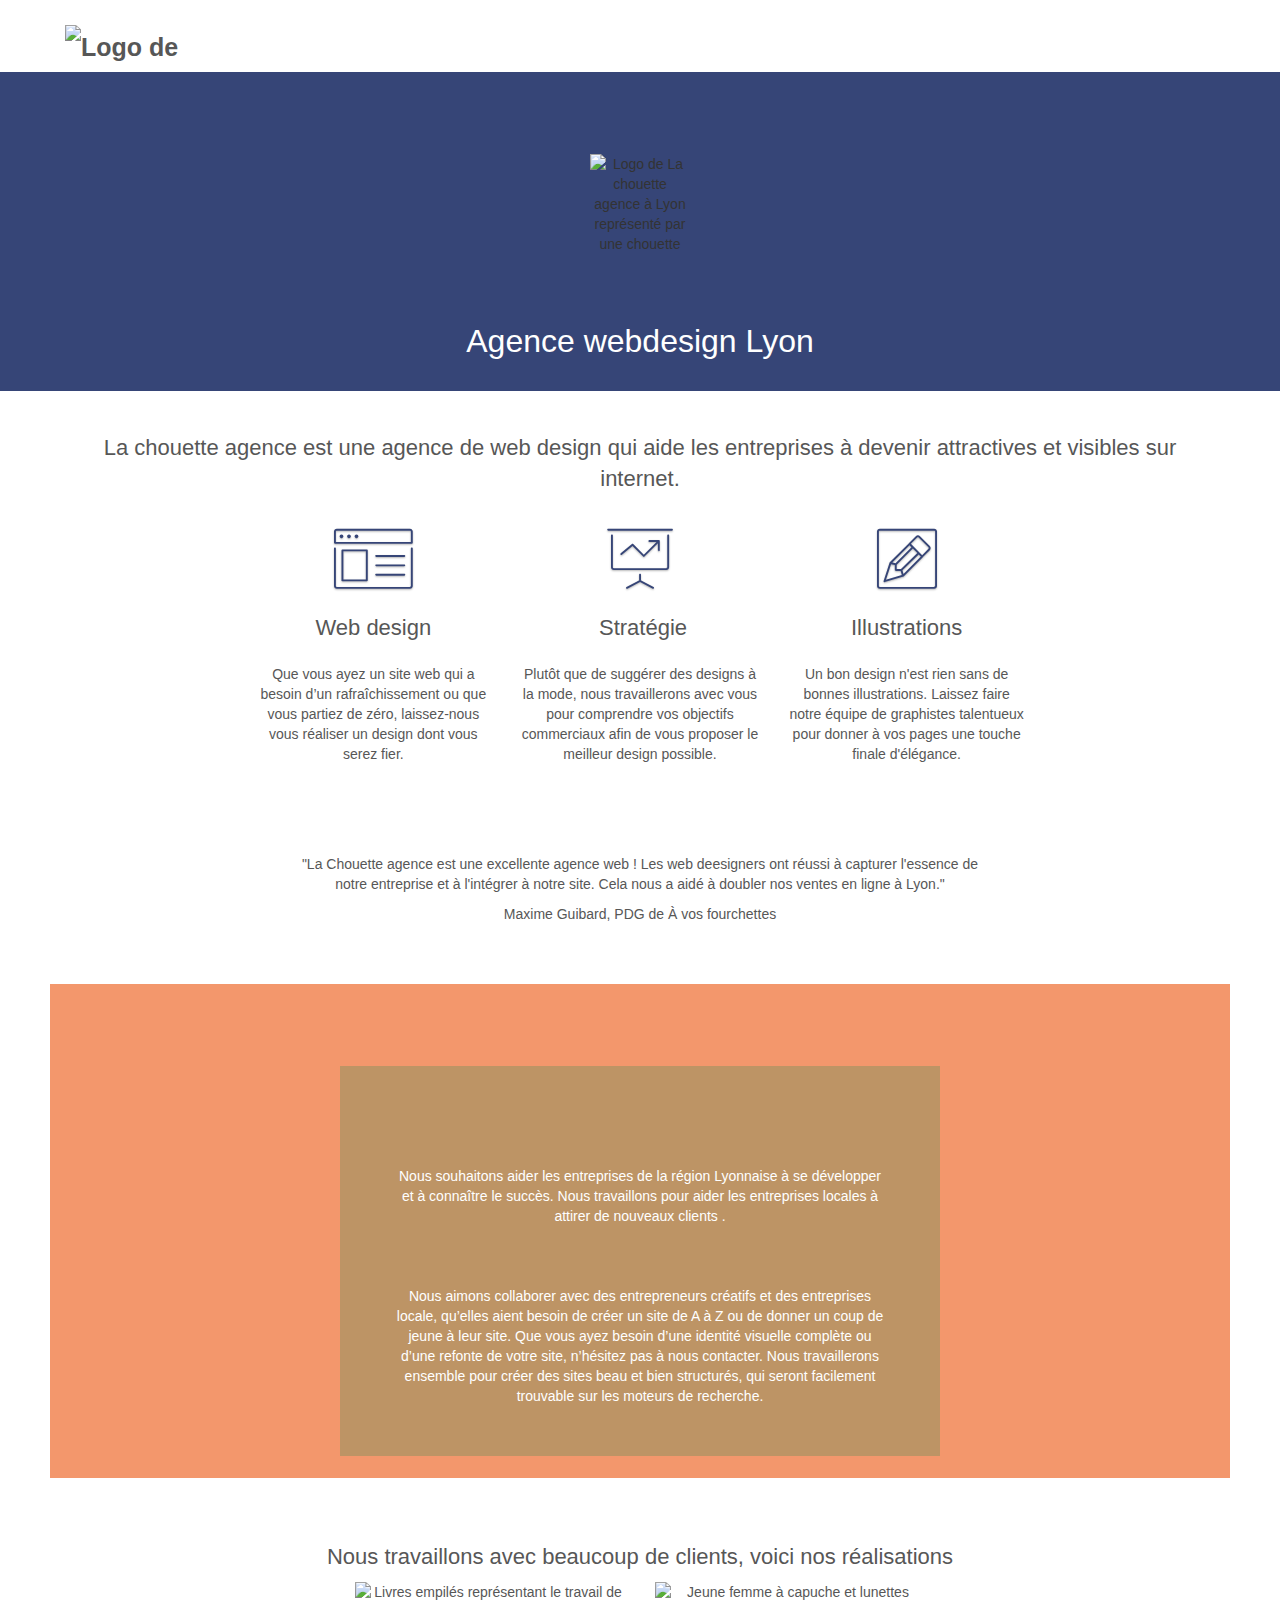
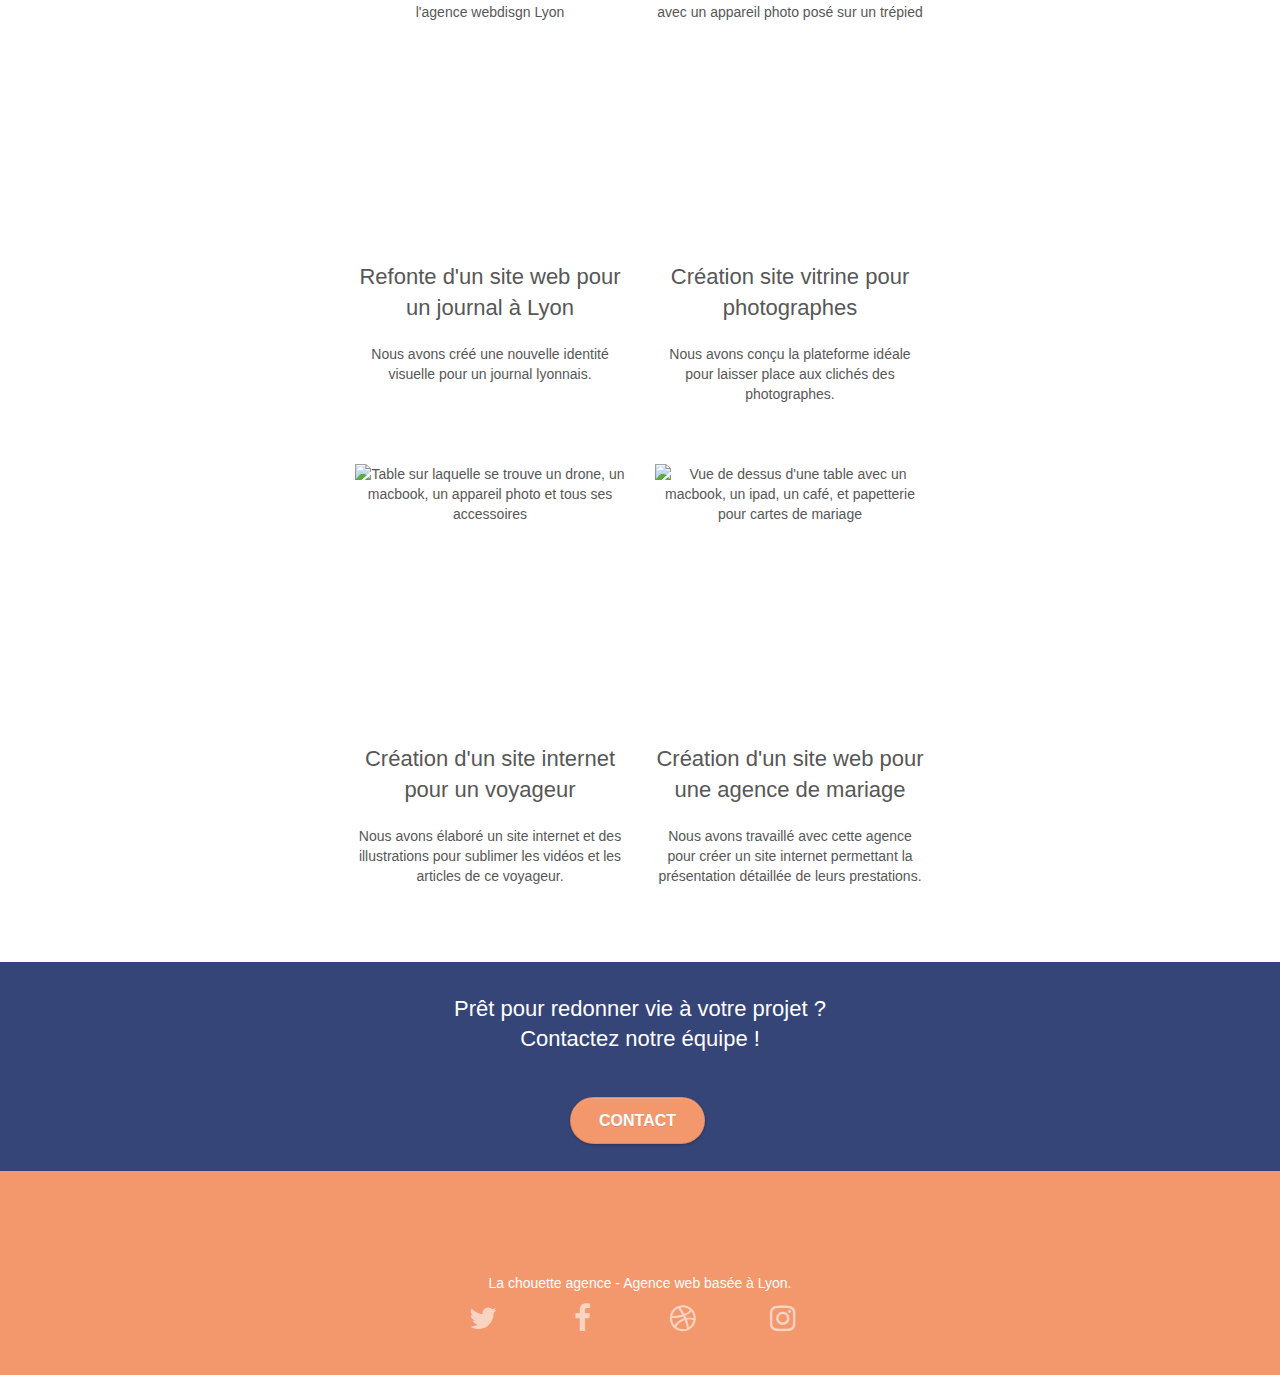
==== commit 445b8afd: "Correction carousel" ====
--- a/index.html
+++ b/index.html
@@ -9,191 +9,169 @@
 		<link rel="stylesheet" type="text/css" href="style.css">
 		<link rel="stylesheet" type="text/css" href="./css/font-awesome.css">
 		<link rel="stylesheet" type="text/css" href="./css/et-line.css"> 
-		<link rel="preload" href="style.css" as="style">
-		<link rel="preload" href="fonts/fontawesome-webfont.woff2" >
-		<link rel="preload" href="fonts/et-line.woff" >
+		<link rel="preload" as="style" href="style.css">
+		<link rel="preload" as="style" href="./css/et-line.css">
+		<link rel="preload" as="style" href="./css/bootstrap.css">
+		<link rel="preload" as="style" href="./css/font-awesome.css">
+		<link rel="preload" as="font" type="font/woff2" href="./fonts/fontawesome-webfont.woff2?v=4.7.0" crossorigin>
+		<link rel="preload" as="font" type="font/woff2" href="./fonts/et-line.woff" crossorigin>
+		<script src="./js/jquery-2.1.0.js" defer></script>
+		<script src="./js/bootstrap.js" defer></script>
+		<script src="./js/blocs.js" defer></script>
+		<script src="./js/jquery.touchSwipe.js" defer></script>
+		<script src="./js/gmaps.js" defer></script>
 		<title>Agence webdesign Lyon</title>
 	</head>
 	<body>
-		<div class="page-container">
-			<header class="bloc bgc-white l-bloc " id="bloc-0">
-				<div class="container bloc-sm"> 
-					<nav class="navbar row">
-						<div class="navbar-header"> 
-							<a class="navbar-brand" href="index.html"> 
-								<img src="img/la-chouette-agence.png" alt="paris web design logo agence web meilleure agence" />
-							</a>
-							<button id="nav-toggle" type="button" class="ui-navbar-toggle navbar-toggle" data-toggle="collapse" data-target=".navbar-1"> 
-								<span class="icon-bar"></span> 
-								<span class="icon-bar"></span> 
-								<span class="icon-bar"></span> 
-							</button>
+		<header class="bloc bgc-white l-bloc " id="bloc-0" aria-label="banner">
+			<a class="navbar-brand access" aria-label="Retour à la page d'accueil" href="index.html"> 
+				<img src="img/la-chouette-agence.webp" alt="Logo de l'entreprise web design Lyon la Chouette agence" />
+			</a>
+		</header>
+		<main role="main" aria-label="main">
+			<div class="bloc bgc-dark-slate-blue bg-banniere d-blo	c bg-t-edge bloc-bg-texture texture-paper b-parallax" id="bloc-1-hero">
+				<div class="container bloc-lg">
+					<div class="row tight-width-whitespace">
+						<div class="col-sm-12">
+							<img src="img/logo.webp" class="center-block image-resize-mode" alt="Logo de La chouette agence à Lyon représenté par une chouette" />
 						</div>
-						<div class="collapse navbar-collapse navbar-1 special-dropdown-nav">
-							<ul class="site-navigation nav navbar-nav">
-								<li> 
-									<a href="index.html">Accueil</a>
-								</li>
-								<li> 
-									<a href="page2.html">Contact</a>
-								</li>
-							</ul>
+					</div>
+				</div>
+				<h1 class="text-center hero-bloc-text tc-white "> Agence webdesign Lyon</h1> 
+			</div>
+			<section class="bloc bgc-white l-bloc" id="bloc-2-services">
+				<h2 class="col-sm-12 text-center size-p"> 
+					La chouette agence est une agence de web design qui aide les entreprises à devenir attractives et visibles sur internet.
+				</h2>
+				<div class="container bloc-md">
+					<div class="row voffset-lg med-width-whitespace">
+						<div class="col-sm-4">
+							<div class="text-center"> 
+								<span class="et-icon-browser sm-shadow icon-dark-slate-blue icons icon-lg"></span>
+							</div>
+							<h2 class="mg-md text-center"> Web design</h2>
+							<p class="text-center text-center__size-p"> Que vous ayez un site web qui a besoin d&rsquo;un rafraîchissement ou que vous partiez de zéro, laissez-nous vous réaliser un design dont vous serez fier.</p>
+						</div>
+						<div class="col-sm-4">
+							<div class="text-center"> 
+								<span class="et-icon-presentation sm-shadow icon-dark-slate-blue icons icon-lg"></span>
+							</div>
+							<h2 class="mg-md text-center"> &nbsp;Stratégie</h2>
+							<p class="text-center text-center__size-p"> Plutôt que de suggérer des designs à la mode, nous travaillerons avec vous pour comprendre vos objectifs commerciaux afin de vous proposer le meilleur design possible.<br></p>
+						</div>
+						<div class="col-sm-4">
+							<div class="text-center"> 
+								<span class="et-icon-edit sm-shadow icon-dark-slate-blue icons icon-lg"></span>
+							</div>
+							<h2 class="mg-md text-center"> Illustrations</h2>
+							<p class="text-center text-center__size-p"> Un bon design n'est rien sans de bonnes illustrations. Laissez faire notre équipe de graphistes talentueux pour donner à vos pages une touche finale d'élégance.</p>
 						</div> 
-					</nav>
-				</div>
-			 </header>
-			 <section class="bloc bgc-dark-slate-blue bg-banniere d-bloc bg-t-edge bloc-bg-texture texture-paper b-parallax" id="bloc-1-hero">
-				 <div class="container bloc-lg">
-					 <div class="row tight-width-whitespace">
-						 <div class="col-sm-12">
-							  <img src="img/logo.png" class="center-block image-resize-mode" alt="Logo de La chouette agence à Lyon représenté par une chouette" />
+					</div>
+					<div class="row voffset-lg voffset">
+						<div class="col-xs-12 col-md-8 col-md-offset-2 text-center"> 
+							<p class="size-p">"La Chouette agence est une excellente agence web ! Les web deesigners ont réussi à capturer l'essence de notre entreprise et à l'intégrer à notre site. Cela nous a aidé à doubler nos ventes en ligne à Lyon."</p>
+							<p>Maxime Guibard, PDG de À vos fourchettes</p>
+						</div>
+					</div>
+				</div> 
+				<div class="bloc tc-white bgc-atomic-tangerine bg-presentation d-bloc bloc-bg-texture texture-paper b-parallax" id="bloc-3-what-i-do">
+					<div class="container bloc-lg">
+						<div class="row tight-width-whitespace black-background">
+							<div class="col-sm-12">
+								<p class="mg-md text-center tc-white text-center__size-p"> Nous souhaitons aider les entreprises de la région Lyonnaise à se développer et à connaître le succès. Nous travaillons pour aider les entreprises locales à attirer de nouveaux clients .<br></p>
+								<p class="text-center white text-center__size-p tc-white"> Nous aimons collaborer avec des entrepreneurs créatifs et des entreprises locale, qu’elles aient besoin de créer un site de A à Z ou de donner un coup de jeune à leur site. Que vous ayez besoin d’une identité visuelle complète ou d’une refonte de votre site, n’hésitez pas à nous contacter. Nous travaillerons ensemble pour créer des sites beau et bien structurés, qui seront facilement trouvable sur les moteurs de recherche.
+								</p>
 							</div>
 						</div>
 					</div>
-					<h1 class="text-center hero-bloc-text tc-white "> Agence webdesign Lyon</h1> 
-				</section>
-				<section class="bloc bgc-white l-bloc" id="bloc-2-services">
-					<div class="container bloc-md">
-						<div class="row">
-							<div class="col-sm-12 text-center"> 
-								
-							</div>
-						</div> 
-						<article class="row voffset-lg med-width-whitespace">
-							<div class="col-sm-4">
-								<div class="text-center"> 
-									<span class="et-icon-browser sm-shadow icon-dark-slate-blue icons icon-lg"></span>
-								</div>
-								<h2 class="mg-md text-center"> Web design</h2>
-								<p class="text-center "> Que vous ayez un site web qui a besoin d&rsquo;un rafraîchissement ou que vous partiez de zéro, laissez-nous vous réaliser un design dont vous serez fier.</p>
-							</div>
-							<div class="col-sm-4">
-								<div class="text-center"> 
-									<span class="et-icon-presentation sm-shadow icon-dark-slate-blue icons icon-lg"></span>
-								</div>
-								<h2 class="mg-md text-center"> &nbsp;Stratégie</h2>
-								<p class="text-center "> Plutôt que de suggérer des designs à la mode, nous travaillerons avec vous pour comprendre vos objectifs commerciaux afin de vous proposer le meilleur design possible.<br></p>
-							</div>
-							<div class="col-sm-4">
-								<div class="text-center"> 
-									<span class="et-icon-edit sm-shadow icon-dark-slate-blue icons icon-lg"></span>
-								</div>
-								<h2 class="mg-md text-center"> Illustrations</h2>
-								<p class="text-center "> Un bon design n'est rien sans de bonnes illustrations. Laissez faire notre équipe de graphistes talentueux pour donner à vos pages une touche finale d'élégance.</p>
-							</div> 
-						</article>
-						<div class="row voffset-lg voffset">
-							<div class="col-xs-12 col-md-8 col-md-offset-2 text-center"> 
-								<p>"La Chouette agence est une excellente agence web ! Les web deesigners ont réussi à capturer l'essence de notre entreprise et à l'intégrer à notre site. Cela nous a aidé à doubler nos ventes en ligne à Lyon."</p>
-							</div>
-						</div>
-					</div> 
-				</section>
-				<section class="bloc tc-white bgc-atomic-tangerine bg-presentation d-bloc bloc-bg-texture texture-paper b-parallax" id="bloc-3-what-i-do">
-
-				</section>
-				<div class="container bloc-lg">
-					<div class="row tight-width-whitespace black-background">
-						<div class="col-sm-12">
-							<p class="mg-md text-center tc-white"> Nous souhaitons aider les entreprises de la région Lyonnaise à se développer et à connaître le succès. Nous travaillons pour aider les entreprises locales à attirer de nouveaux clients .<br></p>
-							<p class="text-center white"> Nous aimons collaborer avec des entrepreneurs créatifs et des entreprises locale, qu’elles aient besoin de créer un site de A à Z ou de donner un coup de jeune à leur site. Que vous ayez besoin d’une identité visuelle complète ou d’une refonte de votre site, n’hésitez pas à nous contacter. Nous travaillerons ensemble pour créer des sites beau et bien structurés, qui seront facilement trouvable sur les moteurs de recherche. <br><br>
-								<a class="ltc-white bold-link" href="page2.html">Contactez notre équipe</a>
-								<br>
-							</p>
-						</div>
-					</div>
-				</div> 
+				</div>
 			</section>
 			<section class="bloc bgc-white bg-lines-h2-bg bg-repeat l-bloc" id="bloc-4-portfolio"> 
+				<h2 class="col-sm-12 text-center size-p">Nous travaillons avec beaucoup de clients, voici nos réalisations</h2>
 				<article class="container bloc-lg">
-					<div class="row">
-						<div class="col-sm-12 text-center"> 
-							<p>Nous travaillons avec beaucoup de clients, voici nos réalisations</p>
+					<div class="row tight-width-whitespace portfolio-row">
+						<div class="col-sm-6 "> 
+							<a class="access" href="#" data-lightbox="img/Entreprise-webdesign -Lyon-refonte-de-site.webp" data-gallery-id="gallery-1" data-caption="Refonte d'un site web pour un journal local" data-frame="snapshot-lb">
+								<img src="img/Entreprise-webdesign -Lyon-refonte-de-site.webp" alt="Livres empilés représentant le travail de l'agence webdisgn Lyon" class="img-responsive portfolio-thumb" />
+							</a>
+							<h2 class="mg-md text-center h2--col"> Refonte d'un site web pour un journal à Lyon</h2>
+							<p class="text-center text-center__size-p"> Nous avons créé une nouvelle identité visuelle pour un journal lyonnais.</p>
+						</div>
+						<div class="col-sm-6"> 
+							<a class="access" href="#" data-lightbox="img/Entreprise-webdesign-Lyon-site-vitrine-photographe.webp" data-gallery-id="gallery-1" data-caption="Création d'un site web pour photographes" data-frame="snapshot-lb">
+								<img src="img/Entreprise-webdesign-Lyon-site-vitrine-photographe.webp" class="img-responsive portfolio-thumb" alt="Jeune femme à capuche et lunettes avec un appareil photo posé sur un trépied" />
+							</a>
+							<h2 class="mg-md text-center h2--col"> Création site vitrine pour photographes</h2>
+							<p class="text-center text-center__size-p"> Nous avons conçu la plateforme idéale pour laisser place aux clichés des photographes.</p>
 						</div>
 					</div>
 					<div class="row tight-width-whitespace portfolio-row">
 						<div class="col-sm-6"> 
-							<a href="#" data-lightbox="img/1.jpg" data-gallery-id="gallery-1" data-caption="Refonte d'un site web pour un journal local" data-frame="snapshot-lb">
-								<img src="img/1.jpg" alt="Plusieurs livres de toutes les couleurs empilés les uns sur les autres représentant le travail de l'agence webdisgn Lyon" class="img-responsive portfolio-thumb" />
+							<a class="access" href="#" data-lightbox="img/Entreprise-webdesign-Lyon-site-internet-voyageur.webp" data-gallery-id="gallery-1" data-caption="Création d'un site internet pour un voyageur" data-frame="snapshot-lb">
+								<img src="img/Entreprise-webdesign-Lyon-site-internet-voyageur.webp" class="img-responsive portfolio-thumb" alt="Table sur laquelle se trouve un drone, un macbook, un appareil photo et tous ses accessoires"/>
 							</a>
-							<h2 class="mg-md text-center"> Refonte d'un site web pour un journal à Lyon</h2>
-							<p class="text-center"> Nous avons créé une nouvelle identité visuelle pour un journal lyonnais.</p>
+							<h2 class="mg-md text-center h2--col"> Création d'un site internet pour un voyageur</h2>
+							<p class="text-center text-center__size-p"> Nous avons élaboré un site internet et des illustrations pour sublimer les vidéos et les articles de ce voyageur.</p>
 						</div>
 						<div class="col-sm-6"> 
-							<a href="#" data-lightbox="img/2.jpg" data-gallery-id="gallery-1" data-caption="Création d'un site web pour photographes" data-frame="snapshot-lb">
-								<img src="img/2.jpg" class="img-responsive portfolio-thumb" alt="Une jeune femme portant une capuche et des lunettes regarde dans l'objectif d'un appareil photo posé sur un trépied, représente les artistes que soutien notre agence webdesign Lyon" />
+							<a class="access" href="#" data-lightbox="img/Entreprise-webdesign-Lyon-site-web-mariage.webp" data-gallery-id="gallery-1" data-caption="Conception d'un site pour une agence de mariage" data-frame="snapshot-lb">
+								<img src="img/Entreprise-webdesign-Lyon-site-web-mariage.webp" class="img-responsive portfolio-thumb" alt="Vue de dessus d'une table avec un macbook, un ipad, un café, et papetterie pour cartes de mariage" />
 							</a>
-							<h2 class="mg-md text-center"> Création site vitrine pour photographes</h2>
-							<p class="text-center"> Nous avons conçu la plateforme idéale pour laisser place aux clichés des photographes.</p>
-						</div>
-					</div>
-					<div class="row tight-width-whitespace portfolio-row">
-						<div class="col-sm-6"> 
-							<a href="#" data-lightbox="img/3.bmp" data-gallery-id="gallery-1" data-caption="Création d'un site internet pour un voyageur" data-frame="snapshot-lb">
-								<img src="img/3.bmp" class="img-responsive portfolio-thumb" alt="Table sur laquelle se trouve un drone avec tous ses accessoires, un macbook, un appareil photo et tous ses accessoires pour les voyageurs soutenus par webdisgner Lyon "/>
-							</a>
-							<h2 class="mg-md text-center"> Création d'un site internet pour un voyageur</h2>
-							<p class="text-center"> Nous avons élaboré un site internet et des illustrations pour sublimer les vidéos et les articles de ce voyageur.</p>
-						</div>
-						<div class="col-sm-6"> 
-							<a href="#" data-lightbox="img/4.bmp" data-gallery-id="gallery-1" data-caption="Conception d'un site pour une agence de mariage" data-frame="snapshot-lb">
-								<img src="img/4.bmp" class="img-responsive portfolio-thumb" alt="Vue de dessus d'une table avec un macbook, un ipad, un café, et de la papetterie pour réaliser des cartes de mariage. Entreprise web design lyon conçoit des sites pour ces artistes " />
-							</a>
-							<h2 class="mg-md text-center"> Création d'un site web pour une agence de mariage</h2>
-							<p class="text-center"> Nous avons travaillé avec cette agence pour créer un site internet permettant la présentation détaillée de leurs prestations.</p>
+							<h2 class="mg-md text-center h2--col"> Création d'un site web pour une agence de mariage</h2>
+							<p class="text-center text-center__size-p"> Nous avons travaillé avec cette agence pour créer un site internet permettant la présentation détaillée de leurs prestations.</p>
 						</div>
 					</div> 
 				</article> 
 			</section>
-			<section class="bloc bgc-dark-slate-blue bg-banniere d-bloc bloc-bg-texture texture-paper" id="bloc-5-cta">
+			<aside class="bloc bgc-dark-slate-blue bg-banniere d-bloc bloc-bg-texture texture-paper" id="bloc-5-cta">
 				<div class="container bloc-lg">
 					<div class="row">
-						<h2 class="mg-md text-center tc-white"> Prêt pour redonner vie à votre projet ?<br>Contactez notre équipe !</h2>
+						<h2 class="mg-md text-center tc-white h2--col"> Prêt pour redonner vie à votre projet ?<br>Contactez notre équipe !</h2>
 						<div class="col-sm-12 text-center"> 
-							<a href="page2.html" class="btn btn-atomic-tangerine btn-clean btn-rd btn-lg cta-hero">Contact</a>
+							<a href="page2.html" class="btn btn-atomic-tangerine btn-clean btn-rd btn-lg cta-hero access" aria-label="Cliquer ici pour nous contacter">Contact</a>
 						</div>
 					</div>
 				</div> 
-			</section>
-			<footer class="bloc bgc-atomic-tangerine d-bloc" id="bloc-8">
-				<div class="container bloc-sm">
-					<div class="row">
-						<div class="col-sm-12">
-							<p class="text-center white"> La chouette agence - Agence web basée à Lyon.<br></p>
-							<div class="row row-no-gutters social">
-								<div class="col-sm-3">
-									<div class="text-center"> 
-										<a class="social" href="index.html">
-											<span class="fa fa-twitter icon-md"></span>
-										</a>
-									</div>
+			</aside>
+		</main>
+		<footer class="bloc bgc-atomic-tangerine d-bloc" id="bloc-8" aria-label="contentinfo">
+			<div class="container bloc-sm">
+				<div class="row">
+					<div class="col-sm-12 col-sm-12--social">
+						<p class="text-center white text-center__size-p"> La chouette agence - Agence web basée à Lyon.<br></p>
+						<div class="row row-no-gutters social">
+							<div class="col-sm-3">
+								<div class="text-center"> 
+									<a class="social access" href="https://twitter.com/home?lang=fr" aria-label="Cliquer pour nous rejoindre sur twitter">
+										<span class="fa fa-twitter icon-md"></span>
+									</a>
 								</div>
-								<div class="col-sm-3">
-									<div class="text-center"> 
-										<a class="social" href="index.html">
-											<span class="fa fa-facebook icon-md"></span>
-										</a>
-									</div>
+							</div>
+							<div class="col-sm-3">
+								<div class="text-center"> 
+									<a class="social access" href="https://www.facebook.com/ilemauriceinside.fr" aria-label="Cliquer pour nous rejoindre sur facebook">
+										<span class="fa fa-facebook icon-md"></span>
+									</a>
 								</div>
-								<div class="col-sm-3">
-									<div class="text-center"> 
-										<a class="social" href="index.html">
-											<span class="fa fa-dribbble icon-md"></span>
-										</a>
-									</div>
+							</div>
+							<div class="col-sm-3">
+								<div class="text-center"> 
+									<a class="social access" href="https://dribbble.com/" aria-label="Cliquer pour nous rejoindre sur dribble">
+										<span class="fa fa-dribbble icon-md"></span>
+									</a>
 								</div>
-								<div class="col-sm-3">
-									<div class="text-center"> 
-										<a class="social" href="index.html">
-											<span class="fa fa-instagram icon-md"></span>
-										</a>
-									</div>
+							</div>
+							<div class="col-sm-3">
+								<div class="text-center"> 
+									<a class="social access" href="https://www.instagram.com/fabriceetmarielyne/" aria-label="Cliquer pour nous rejoindre sur instagram">
+										<span class="fa fa-instagram icon-md"></span>
+									</a>
 								</div>
 							</div>
 						</div>
 					</div>
-				</div> 
-			</footer>
-		</div>
+				</div>
+			</div> 
+		</footer>
 	</body>
-	</html>+</html>--- a/style.css
+++ b/style.css
@@ -10,24 +10,27 @@
 button {
   transition: all 0.3s ease-in-out;
   outline: 0 !important;
+  text-decoration: none;
 }
 a:hover {
   text-decoration: none;
   cursor: pointer;
 }
-#page-loading-blocs-notifaction {
-  position: fixed;
-  top: 0;
-  bottom: 0;
-  width: 100%;
-  z-index: 100000;
-  background: #fff url(img/pageload-spinner.gif) no-repeat center center;
-}
+@media screen and (max-width: 767px) {
+  .navbar-header {
+    display: flex;
+    flex-wrap: wrap;
+    align-items: start;
+    justify-content: space-between;
+    width: 90%;
+  }
+}
+
 .bloc {
   width: 100%;
   clear: both;
   background: 50% 50% no-repeat;
-  padding: 0 50px;
+  padding: 22px 50px;
   -webkit-background-size: cover;
   -moz-background-size: cover;
   -o-background-size: cover;
@@ -75,7 +78,7 @@
   right: 0;
 }
 .texture-paper::before {
-  background: url(img/texture-paper.png);
+  background: url("img/texture-paper.webp");
   background-size: 280px 280px;
 }
 .b-parallax {
@@ -83,19 +86,6 @@
 }
 .d-bloc {
   color: rgba(255, 255, 255, 0.7);
-}
-.d-bloc button:hover {
-  color: rgba(255, 255, 255, 0.9);
-}
-.d-bloc .icon-round,
-.d-bloc .icon-rounded,
-.d-bloc .icon-semi-rounded-a,
-.d-bloc .icon-semi-rounded-b,
-.d-bloc .icon-square {
-  border-color: rgba(255, 255, 255, 0.9);
-}
-.d-bloc .divider-h span {
-  border-color: rgba(255, 255, 255, 0.2);
 }
 .d-bloc .a-btn,
 .d-bloc .navbar a,
@@ -112,53 +102,6 @@
 .d-bloc h6 a,
 .d-bloc p a {
   color: rgba(255, 255, 255, 0.6);
-}
-.d-bloc .a-btn:hover,
-.d-bloc .navbar a:hover,
-.d-bloc .navbar-brand:hover,
-.d-bloc a:hover .icon-lg,
-.d-bloc a:hover .icon-md,
-.d-bloc a:hover .icon-sm,
-.d-bloc a:hover .icon-xl,
-.d-bloc h1 a:hover,
-.d-bloc h2 a:hover,
-.d-bloc h3 a:hover,
-.d-bloc h4 a:hover,
-.d-bloc h5 a:hover,
-.d-bloc h6 a:hover,
-.d-bloc p a:hover {
-  color: #fff;
-}
-.d-bloc .navbar-toggle .icon-bar {
-  background: #fff;
-}
-.d-bloc .btn-wire,
-.d-bloc .btn-wire:hover {
-  color: #fff;
-  border-color: #fff;
-}
-.d-bloc .panel {
-  color: rgba(0, 0, 0, 0.5);
-}
-.d-bloc .panel button:hover {
-  color: rgba(0, 0, 0, 0.7);
-}
-.d-bloc .panel icon {
-  border-color: rgba(0, 0, 0, 0.7);
-}
-.d-bloc .panel .divider-h span {
-  border-color: rgba(0, 0, 0, 0.1);
-}
-.d-bloc .panel .a-btn {
-  color: rgba(0, 0, 0, 0.6);
-}
-.d-bloc .panel .a-btn:hover {
-  color: #000;
-}
-.d-bloc .panel .btn-wire,
-.d-bloc .panel .btn-wire:hover {
-  color: rgba(0, 0, 0, 0.7);
-  border-color: rgba(0, 0, 0, 0.3);
 }
 .d-bloc .panel,
 .l-bloc {
@@ -242,9 +185,47 @@
   font-size: 32px;
 }
 .navbar {
+  display: flex;
+  align-items: center;
   margin-bottom: 0;
   z-index: 1;
 }
+.navbar__page2 {
+  display: grid;
+  grid-template-columns: 2fr;
+  grid-template-rows: 1fr;
+}
+.header__page2 {
+  width: 90%;
+}
+.navbar-brand__page2 {
+  grid-row: 1;
+  grid-column: 1;
+}
+.navbar__accueil__page2 {
+  grid-row: 1;
+  grid-column: 2;
+}
+@media screen and (max-width: 767px) {
+  .navbar {
+    flex-wrap: wrap;
+  }
+  .navbar-nav li {
+    text-align: center;
+  }
+  .navbar__page2 {
+    justify-items: center;
+  }
+  .navbar-brand__page2 {
+    grid-row: 1;
+    grid-column: 1;
+  }
+  .navbar__accueil__page2 {
+    grid-row: 2;
+    grid-column: 1;
+  }
+}
+
 .navbar-brand {
   height: 50px;
   width: 245px;
@@ -559,9 +540,6 @@
   font-weight: 400;
   color: #575757 !important;
 }
-.container {
-  max-width: 1000px;
-}
 .hero-bloc-text {
   font-size: 38px;
 }
@@ -577,8 +555,11 @@
   max-width: 520px;
   margin: auto auto auto auto;
 }
-p {
+.col-sm-12__p {
   font-size: 16px;
+  width: 90%;
+  text-align: center;
+  padding-bottom: 20px;
 }
 .tight-width-whitespace {
   max-width: 600px;
@@ -596,9 +577,26 @@
   font-size: 16px;
   font-weight: 700;
 }
+.col-sm-12 img {
+  width: 100px;
+  height: 100px;
+}
+
+.col-sm-12 p {
+  margin-top: 60px;
+}
+
+.col-sm-12 {
+  text-align: center;
+}
 .social {
   max-width: 400px;
   margin: auto auto auto auto;
+  display: flex;
+  justify-content: center;
+}
+.col-sm-3 {
+  margin-right: 15px;
 }
 h2 {
   font-size: 22px;
@@ -617,8 +615,8 @@
 }
 h1 {
   color: #333 !important;
-  margin: 0 190px;
-  padding: 50px 0;
+  padding: 50px 0 0 0;
+  text-align: center;
 }
 h4 {
   color: #333 !important;
@@ -687,13 +685,16 @@
   border-color: #364577 !important;
 }
 .bg-dots-bg {
-  background-image: url(img/dots-bg.png);
+  background-image: url("img/dots-bg.webp");
 }
 .bg-lines-h2-bg {
-  background-image: url(img/lines-h2-bg.png);
+  background-image: url("img/lines-h2-bg.webp");
 }
 .bg-banniere {
-  background-image: url(img/la-chouette-agence-banniere.jpg);
+  background-image: url("img/la-chouette-agence-banniere.webp");
+}
+.bg-presentation {
+  background-image: url("img/Entreprise-webdesign-Lyon-présentation.webp");
 }
 @media (max-width: 1024px) {
   .bloc {
@@ -737,10 +738,6 @@
   .page-container {
     overflow-x: hidden;
     position: relative;
-  }
-  .bloc {
-    padding-left: constant(safe-area-inset-left);
-    padding-right: constant(safe-area-inset-right);
   }
   .bloc-group,
   .bloc-group .bloc {
@@ -792,8 +789,6 @@
     margin-top: 0;
     border-bottom: 1px solid rgba(0, 0, 0, 0.1);
     background: rgba(0, 0, 0, 0.05);
-    text-align: left;
-    padding-left: 15px;
     width: 100%;
   }
   .nav > li:hover {
@@ -825,18 +820,11 @@
     overflow-x: hidden;
     -webkit-box-shadow: none;
     box-shadow: none;
+    margin: auto;
   }
   .navbar-brand img {
     max-height: 40px;
     width: auto;
-  }
-  .nav-invert .navbar-header {
-    float: none;
-    width: 100%;
-  }
-  .nav-invert .navbar-toggle {
-    float: left;
-    margin-left: 10px;
   }
   .bloc {
     padding-left: 0;
@@ -852,63 +840,10 @@
     padding-left: 0;
     padding-right: 0;
   }
-  .bloc-fill-screen .fill-bloc-bottom-edge,
-  .bloc-fill-screen .fill-bloc-top-edge,
-  .bloc-tile-2 .container,
-  .bloc-tile-3 .container,
-  .bloc-tile-4 .container {
-    padding-left: 0;
-    padding-right: 0;
-  }
-  .a-block {
-    padding: 0 10px;
-  }
-  .btn-dwn {
-    display: none;
-  }
-  .voffset {
-    margin-top: 5px;
-  }
-  .voffset-md {
-    margin-top: 20px;
-  }
   .voffset-lg {
     margin-top: 30px;
   }
-  form {
-    padding: 5px;
-  }
-  .close-lightbox {
-    display: inline-block;
-  }
-  .blocsapp-device-iphone5 {
-    background-size: 216px 425px;
-    padding-top: 60px;
-    width: 216px;
-    height: 425px;
-  }
-  .blocsapp-device-iphone5 img {
-    width: 180px;
-    height: 320px;
-  }
-}
-@media (max-width: 400px) {
-  .bloc {
-    padding-left: 0;
-    padding-right: 0;
-  }
-}
-@media (max-width: 767px) {
-  .bloc-mob-center-text {
-    text-align: center;
-  }
-}
-
-.col-sm-12 img {
-  width: 100px;
-  height: 100px;
-}
-
-.col-sm-12 p {
-  margin-top: 60px;
-}
+}
+.img-responsive {
+  margin: auto;
+}
--- a/style.css
+++ b/style.css
@@ -10,24 +10,27 @@
 button {
   transition: all 0.3s ease-in-out;
   outline: 0 !important;
+  text-decoration: none;
 }
 a:hover {
   text-decoration: none;
   cursor: pointer;
 }
-#page-loading-blocs-notifaction {
-  position: fixed;
-  top: 0;
-  bottom: 0;
-  width: 100%;
-  z-index: 100000;
-  background: #fff url(img/pageload-spinner.gif) no-repeat center center;
-}
+@media screen and (max-width: 767px) {
+  .navbar-header {
+    display: flex;
+    flex-wrap: wrap;
+    align-items: start;
+    justify-content: space-between;
+    width: 90%;
+  }
+}
+
 .bloc {
   width: 100%;
   clear: both;
   background: 50% 50% no-repeat;
-  padding: 0 50px;
+  padding: 22px 50px;
   -webkit-background-size: cover;
   -moz-background-size: cover;
   -o-background-size: cover;
@@ -75,7 +78,7 @@
   right: 0;
 }
 .texture-paper::before {
-  background: url(img/texture-paper.png);
+  background: url("img/texture-paper.webp");
   background-size: 280px 280px;
 }
 .b-parallax {
@@ -83,19 +86,6 @@
 }
 .d-bloc {
   color: rgba(255, 255, 255, 0.7);
-}
-.d-bloc button:hover {
-  color: rgba(255, 255, 255, 0.9);
-}
-.d-bloc .icon-round,
-.d-bloc .icon-rounded,
-.d-bloc .icon-semi-rounded-a,
-.d-bloc .icon-semi-rounded-b,
-.d-bloc .icon-square {
-  border-color: rgba(255, 255, 255, 0.9);
-}
-.d-bloc .divider-h span {
-  border-color: rgba(255, 255, 255, 0.2);
 }
 .d-bloc .a-btn,
 .d-bloc .navbar a,
@@ -112,53 +102,6 @@
 .d-bloc h6 a,
 .d-bloc p a {
   color: rgba(255, 255, 255, 0.6);
-}
-.d-bloc .a-btn:hover,
-.d-bloc .navbar a:hover,
-.d-bloc .navbar-brand:hover,
-.d-bloc a:hover .icon-lg,
-.d-bloc a:hover .icon-md,
-.d-bloc a:hover .icon-sm,
-.d-bloc a:hover .icon-xl,
-.d-bloc h1 a:hover,
-.d-bloc h2 a:hover,
-.d-bloc h3 a:hover,
-.d-bloc h4 a:hover,
-.d-bloc h5 a:hover,
-.d-bloc h6 a:hover,
-.d-bloc p a:hover {
-  color: #fff;
-}
-.d-bloc .navbar-toggle .icon-bar {
-  background: #fff;
-}
-.d-bloc .btn-wire,
-.d-bloc .btn-wire:hover {
-  color: #fff;
-  border-color: #fff;
-}
-.d-bloc .panel {
-  color: rgba(0, 0, 0, 0.5);
-}
-.d-bloc .panel button:hover {
-  color: rgba(0, 0, 0, 0.7);
-}
-.d-bloc .panel icon {
-  border-color: rgba(0, 0, 0, 0.7);
-}
-.d-bloc .panel .divider-h span {
-  border-color: rgba(0, 0, 0, 0.1);
-}
-.d-bloc .panel .a-btn {
-  color: rgba(0, 0, 0, 0.6);
-}
-.d-bloc .panel .a-btn:hover {
-  color: #000;
-}
-.d-bloc .panel .btn-wire,
-.d-bloc .panel .btn-wire:hover {
-  color: rgba(0, 0, 0, 0.7);
-  border-color: rgba(0, 0, 0, 0.3);
 }
 .d-bloc .panel,
 .l-bloc {
@@ -242,9 +185,47 @@
   font-size: 32px;
 }
 .navbar {
+  display: flex;
+  align-items: center;
   margin-bottom: 0;
   z-index: 1;
 }
+.navbar__page2 {
+  display: grid;
+  grid-template-columns: 2fr;
+  grid-template-rows: 1fr;
+}
+.header__page2 {
+  width: 90%;
+}
+.navbar-brand__page2 {
+  grid-row: 1;
+  grid-column: 1;
+}
+.navbar__accueil__page2 {
+  grid-row: 1;
+  grid-column: 2;
+}
+@media screen and (max-width: 767px) {
+  .navbar {
+    flex-wrap: wrap;
+  }
+  .navbar-nav li {
+    text-align: center;
+  }
+  .navbar__page2 {
+    justify-items: center;
+  }
+  .navbar-brand__page2 {
+    grid-row: 1;
+    grid-column: 1;
+  }
+  .navbar__accueil__page2 {
+    grid-row: 2;
+    grid-column: 1;
+  }
+}
+
 .navbar-brand {
   height: 50px;
   width: 245px;
@@ -559,9 +540,6 @@
   font-weight: 400;
   color: #575757 !important;
 }
-.container {
-  max-width: 1000px;
-}
 .hero-bloc-text {
   font-size: 38px;
 }
@@ -577,8 +555,11 @@
   max-width: 520px;
   margin: auto auto auto auto;
 }
-p {
+.col-sm-12__p {
   font-size: 16px;
+  width: 90%;
+  text-align: center;
+  padding-bottom: 20px;
 }
 .tight-width-whitespace {
   max-width: 600px;
@@ -596,9 +577,26 @@
   font-size: 16px;
   font-weight: 700;
 }
+.col-sm-12 img {
+  width: 100px;
+  height: 100px;
+}
+
+.col-sm-12 p {
+  margin-top: 60px;
+}
+
+.col-sm-12 {
+  text-align: center;
+}
 .social {
   max-width: 400px;
   margin: auto auto auto auto;
+  display: flex;
+  justify-content: center;
+}
+.col-sm-3 {
+  margin-right: 15px;
 }
 h2 {
   font-size: 22px;
@@ -617,8 +615,8 @@
 }
 h1 {
   color: #333 !important;
-  margin: 0 190px;
-  padding: 50px 0;
+  padding: 50px 0 0 0;
+  text-align: center;
 }
 h4 {
   color: #333 !important;
@@ -687,13 +685,16 @@
   border-color: #364577 !important;
 }
 .bg-dots-bg {
-  background-image: url(img/dots-bg.png);
+  background-image: url("img/dots-bg.webp");
 }
 .bg-lines-h2-bg {
-  background-image: url(img/lines-h2-bg.png);
+  background-image: url("img/lines-h2-bg.webp");
 }
 .bg-banniere {
-  background-image: url(img/la-chouette-agence-banniere.jpg);
+  background-image: url("img/la-chouette-agence-banniere.webp");
+}
+.bg-presentation {
+  background-image: url("img/Entreprise-webdesign-Lyon-présentation.webp");
 }
 @media (max-width: 1024px) {
   .bloc {
@@ -737,10 +738,6 @@
   .page-container {
     overflow-x: hidden;
     position: relative;
-  }
-  .bloc {
-    padding-left: constant(safe-area-inset-left);
-    padding-right: constant(safe-area-inset-right);
   }
   .bloc-group,
   .bloc-group .bloc {
@@ -792,8 +789,6 @@
     margin-top: 0;
     border-bottom: 1px solid rgba(0, 0, 0, 0.1);
     background: rgba(0, 0, 0, 0.05);
-    text-align: left;
-    padding-left: 15px;
     width: 100%;
   }
   .nav > li:hover {
@@ -825,18 +820,11 @@
     overflow-x: hidden;
     -webkit-box-shadow: none;
     box-shadow: none;
+    margin: auto;
   }
   .navbar-brand img {
     max-height: 40px;
     width: auto;
-  }
-  .nav-invert .navbar-header {
-    float: none;
-    width: 100%;
-  }
-  .nav-invert .navbar-toggle {
-    float: left;
-    margin-left: 10px;
   }
   .bloc {
     padding-left: 0;
@@ -852,63 +840,10 @@
     padding-left: 0;
     padding-right: 0;
   }
-  .bloc-fill-screen .fill-bloc-bottom-edge,
-  .bloc-fill-screen .fill-bloc-top-edge,
-  .bloc-tile-2 .container,
-  .bloc-tile-3 .container,
-  .bloc-tile-4 .container {
-    padding-left: 0;
-    padding-right: 0;
-  }
-  .a-block {
-    padding: 0 10px;
-  }
-  .btn-dwn {
-    display: none;
-  }
-  .voffset {
-    margin-top: 5px;
-  }
-  .voffset-md {
-    margin-top: 20px;
-  }
   .voffset-lg {
     margin-top: 30px;
   }
-  form {
-    padding: 5px;
-  }
-  .close-lightbox {
-    display: inline-block;
-  }
-  .blocsapp-device-iphone5 {
-    background-size: 216px 425px;
-    padding-top: 60px;
-    width: 216px;
-    height: 425px;
-  }
-  .blocsapp-device-iphone5 img {
-    width: 180px;
-    height: 320px;
-  }
-}
-@media (max-width: 400px) {
-  .bloc {
-    padding-left: 0;
-    padding-right: 0;
-  }
-}
-@media (max-width: 767px) {
-  .bloc-mob-center-text {
-    text-align: center;
-  }
-}
-
-.col-sm-12 img {
-  width: 100px;
-  height: 100px;
-}
-
-.col-sm-12 p {
-  margin-top: 60px;
-}
+}
+.img-responsive {
+  margin: auto;
+}
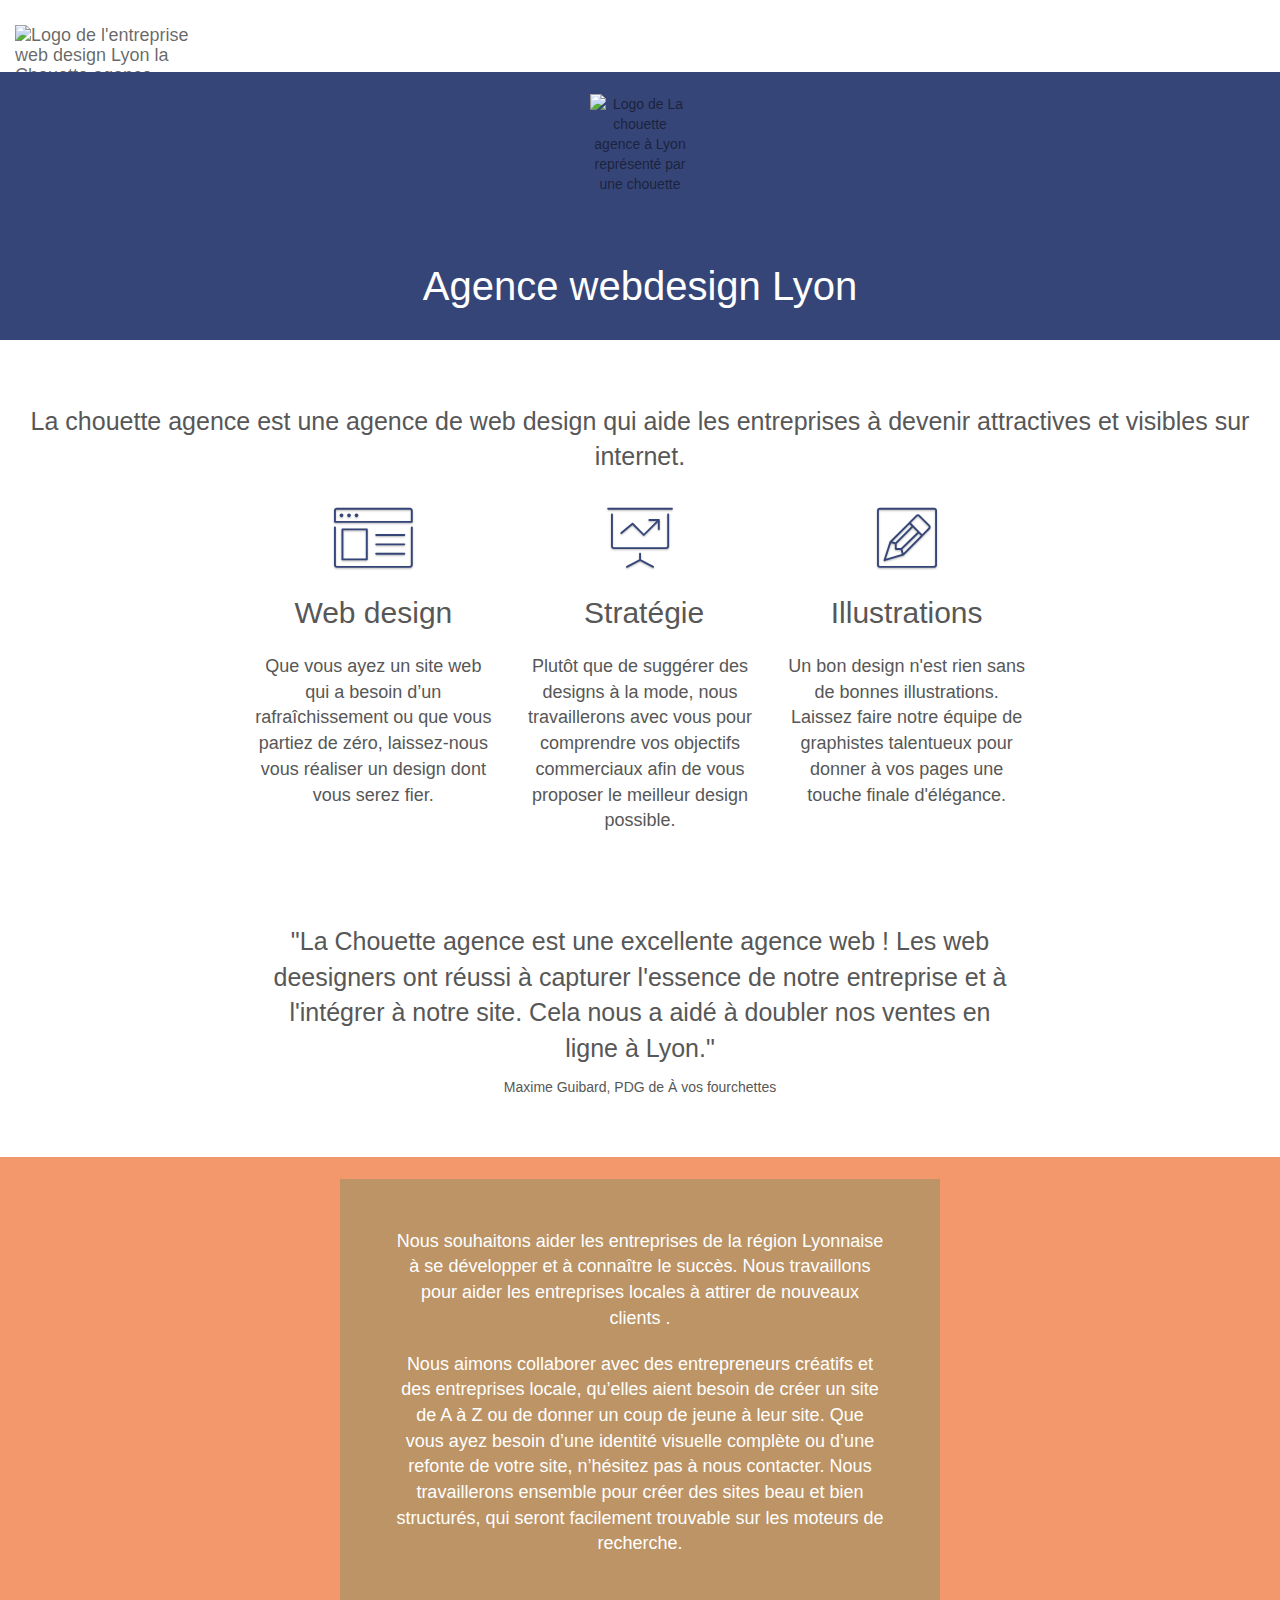
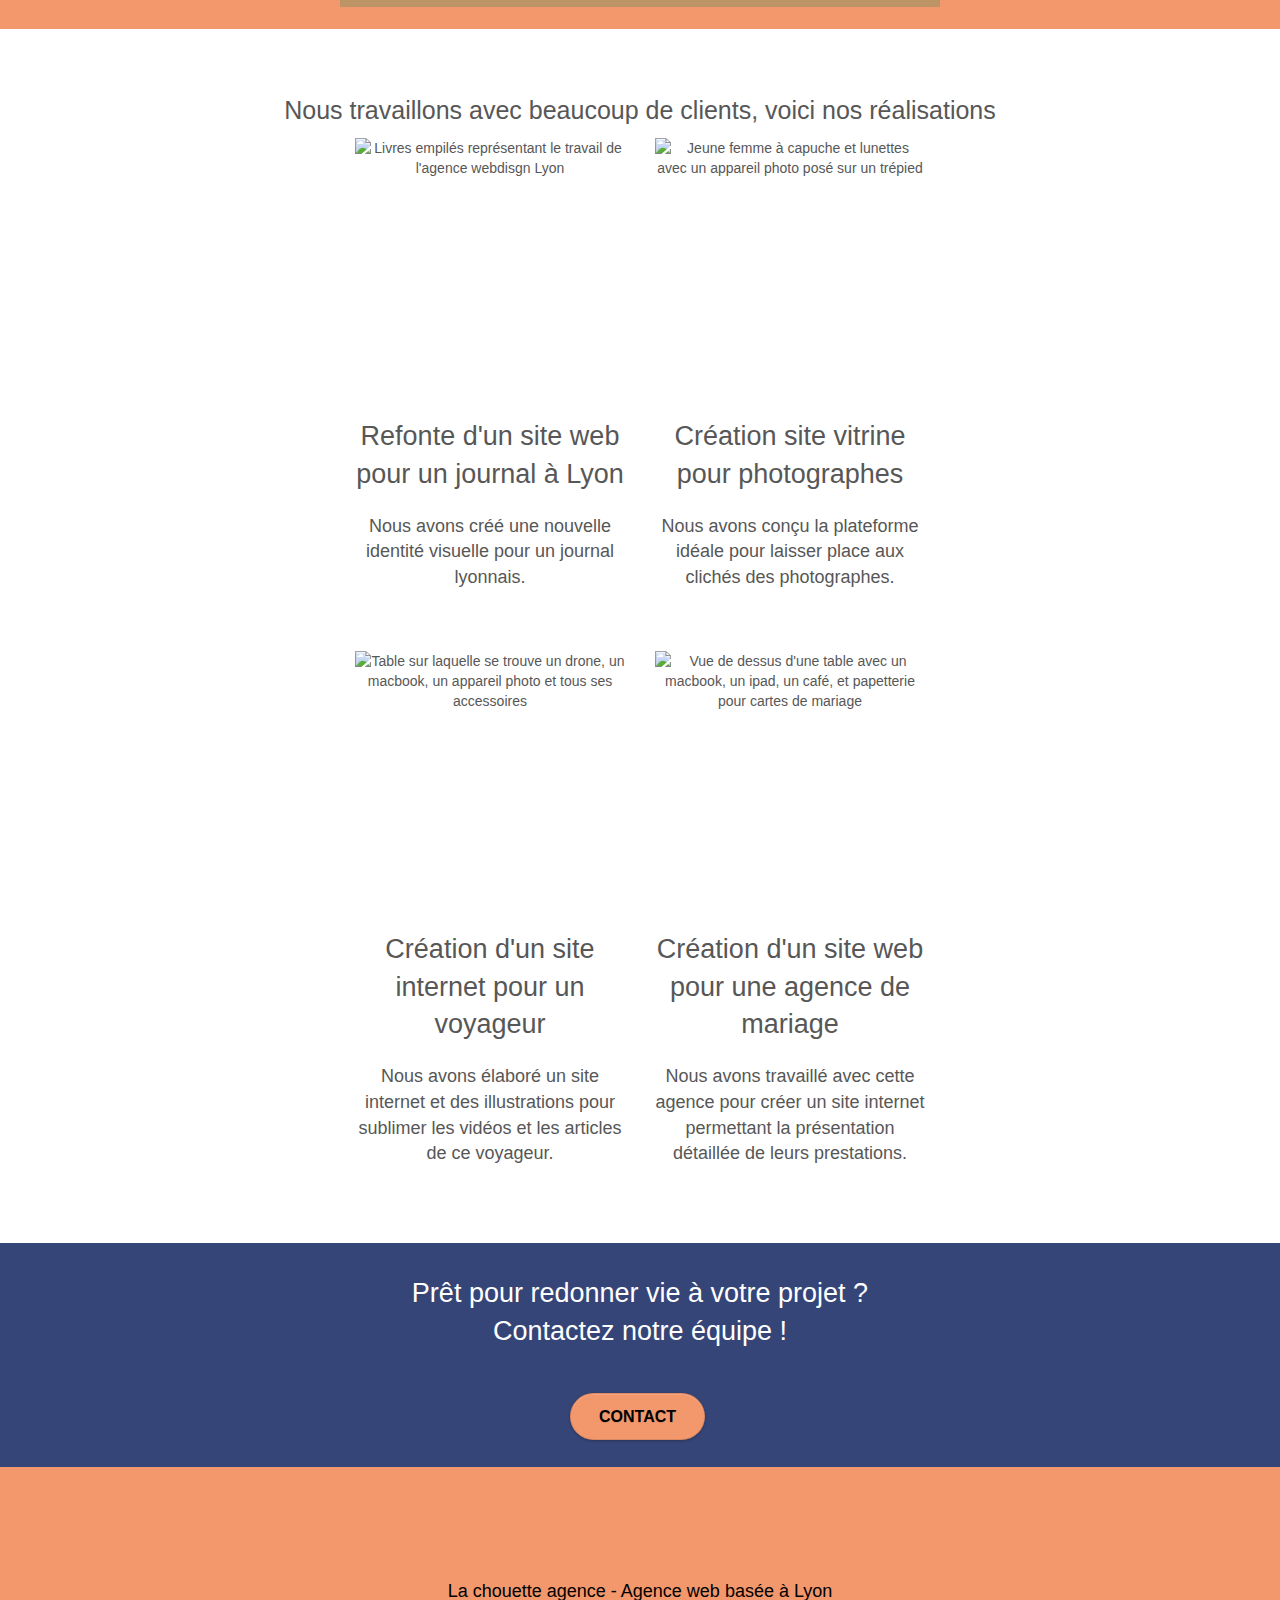
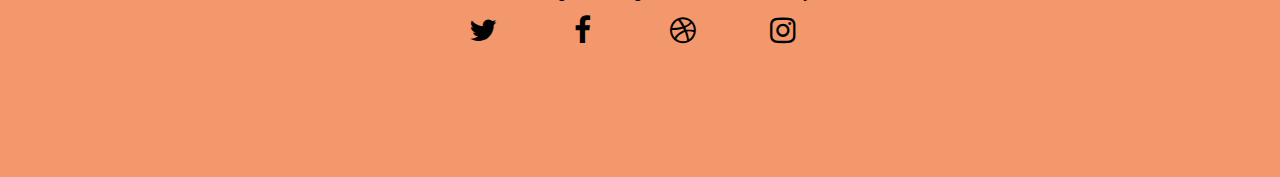
==== commit e1376bf7: "delete point" ====
--- a/index.html
+++ b/index.html
@@ -23,13 +23,11 @@
 		<title>Agence webdesign Lyon</title>
 	</head>
 	<body>
-		<header class="bloc bgc-white l-bloc " id="bloc-0" aria-label="banner">
+		<header class="bloc bgc-white l-bloc " id="bloc-0">
 			<a class="navbar-brand access" aria-label="Retour à la page d'accueil" href="index.html"> 
 				<img src="img/la-chouette-agence.webp" alt="Logo de l'entreprise web design Lyon la Chouette agence" />
 			</a>
-		</header>
-		<main role="main" aria-label="main">
-			<div class="bloc bgc-dark-slate-blue bg-banniere d-blo	c bg-t-edge bloc-bg-texture texture-paper b-parallax" id="bloc-1-hero">
+			<div  class="bloc bgc-dark-slate-blue bg-banniere d-blo	c bg-t-edge bloc-bg-texture texture-paper b-parallax" id="bloc-1-hero">
 				<div class="container bloc-lg">
 					<div class="row tight-width-whitespace">
 						<div class="col-sm-12">
@@ -39,7 +37,9 @@
 				</div>
 				<h1 class="text-center hero-bloc-text tc-white "> Agence webdesign Lyon</h1> 
 			</div>
-			<section class="bloc bgc-white l-bloc" id="bloc-2-services">
+		</header>
+		<main aria-label="main">
+			<section class="bloc bgc-white l-bloc" id="bloc-2-services" aria-label="region">
 				<h2 class="col-sm-12 text-center size-p"> 
 					La chouette agence est une agence de web design qui aide les entreprises à devenir attractives et visibles sur internet.
 				</h2>
@@ -86,13 +86,13 @@
 					</div>
 				</div>
 			</section>
-			<section class="bloc bgc-white bg-lines-h2-bg bg-repeat l-bloc" id="bloc-4-portfolio"> 
+			<section class="bloc bgc-white bg-lines-h2-bg bg-repeat l-bloc" id="bloc-4-portfolio" aria-label="region"> 
 				<h2 class="col-sm-12 text-center size-p">Nous travaillons avec beaucoup de clients, voici nos réalisations</h2>
 				<article class="container bloc-lg">
 					<div class="row tight-width-whitespace portfolio-row">
 						<div class="col-sm-6 "> 
 							<a class="access" href="#" data-lightbox="img/Entreprise-webdesign -Lyon-refonte-de-site.webp" data-gallery-id="gallery-1" data-caption="Refonte d'un site web pour un journal local" data-frame="snapshot-lb">
-								<img src="img/Entreprise-webdesign -Lyon-refonte-de-site.webp" alt="Livres empilés représentant le travail de l'agence webdisgn Lyon" class="img-responsive portfolio-thumb" />
+								<img src="img/Entreprise-webdesign-Lyon-refonte-de-site.webp" alt="Livres empilés représentant le travail de l'agence webdisgn Lyon" class="img-responsive portfolio-thumb" />
 							</a>
 							<h2 class="mg-md text-center h2--col"> Refonte d'un site web pour un journal à Lyon</h2>
 							<p class="text-center text-center__size-p"> Nous avons créé une nouvelle identité visuelle pour un journal lyonnais.</p>
@@ -126,19 +126,19 @@
 			<aside class="bloc bgc-dark-slate-blue bg-banniere d-bloc bloc-bg-texture texture-paper" id="bloc-5-cta">
 				<div class="container bloc-lg">
 					<div class="row">
-						<h2 class="mg-md text-center tc-white h2--col"> Prêt pour redonner vie à votre projet ?<br>Contactez notre équipe !</h2>
+						<h2 class="mg-md text-center tc-white h2--col h2--col--contact"> Prêt pour redonner vie à votre projet ?<br>Contactez notre équipe !</h2>
 						<div class="col-sm-12 text-center"> 
-							<a href="page2.html" class="btn btn-atomic-tangerine btn-clean btn-rd btn-lg cta-hero access" aria-label="Cliquer ici pour nous contacter">Contact</a>
+							<a href="page2.html" class="btn btn-atomic-tangerine btn-clean btn-rd btn-lg cta-hero access" role="button" aria-label="Cliquer ici pour nous contacter">Contact</a>
 						</div>
 					</div>
 				</div> 
 			</aside>
 		</main>
-		<footer class="bloc bgc-atomic-tangerine d-bloc" id="bloc-8" aria-label="contentinfo">
+		<footer class="bloc bgc-atomic-tangerine d-bloc" id="bloc-8">
 			<div class="container bloc-sm">
 				<div class="row">
 					<div class="col-sm-12 col-sm-12--social">
-						<p class="text-center white text-center__size-p"> La chouette agence - Agence web basée à Lyon.<br></p>
+						<p class="text-center white text-center__size-p"> La chouette agence - Agence web basée à Lyon<br></p>
 						<div class="row row-no-gutters social">
 							<div class="col-sm-3">
 								<div class="text-center"> 
--- a/style.css
+++ b/style.css
@@ -16,6 +16,7 @@
   text-decoration: none;
   cursor: pointer;
 }
+
 @media screen and (max-width: 767px) {
   .navbar-header {
     display: flex;
@@ -30,7 +31,7 @@
   width: 100%;
   clear: both;
   background: 50% 50% no-repeat;
-  padding: 22px 50px;
+  padding: 22px 0px;
   -webkit-background-size: cover;
   -moz-background-size: cover;
   -o-background-size: cover;
@@ -43,9 +44,6 @@
 }
 .bloc-md {
   padding: 50px;
-}
-.bloc-sm {
-  padding: 20px 50px;
 }
 .bg-b-edge,
 .bg-bl-edge,
@@ -91,7 +89,7 @@
 .d-bloc .navbar a,
 .d-bloc .navbar-brand,
 .d-bloc a .icon-lg,
-.d-bloc a .icon-md,
+.d-bloc a,
 .d-bloc a .icon-sm,
 .d-bloc a .icon-xl,
 .d-bloc h1 a,
@@ -182,10 +180,12 @@
   padding-left: 0;
 }
 #bloc-1-hero h1 {
-  font-size: 32px;
+  font-size: 4rem;
 }
 .navbar {
-  display: flex;
+  display: grid;
+  grid-template-rows: 1fr;
+  grid-template-columns: 1fr 1fr;
   align-items: center;
   margin-bottom: 0;
   z-index: 1;
@@ -195,20 +195,21 @@
   grid-template-columns: 2fr;
   grid-template-rows: 1fr;
 }
-.header__page2 {
-  width: 90%;
-}
 .navbar-brand__page2 {
   grid-row: 1;
   grid-column: 1;
 }
+.navbar-brand__page2:focus {
+  border: 3px solid yellow;
+}
 .navbar__accueil__page2 {
   grid-row: 1;
   grid-column: 2;
 }
 @media screen and (max-width: 767px) {
   .navbar {
-    flex-wrap: wrap;
+    width: 90%;
+    margin: auto;
   }
   .navbar-nav li {
     text-align: center;
@@ -225,15 +226,17 @@
     grid-column: 1;
   }
 }
-
 .navbar-brand {
   height: 50px;
   width: 245px;
   padding: 3px 15px;
-  font-size: 25px;
-  font-weight: 400;
-  font-weight: 600;
-  line-height: 44px;
+  grid-column: 1;
+}
+.access:focus {
+  border: 3px solid yellow;
+}
+.navbar-brand__contact {
+  justify-self: flex-end;
 }
 .navbar-brand img {
   max-height: 200px;
@@ -412,6 +415,8 @@
 .form-control {
   border-color: rgba(0, 0, 0, 0.1);
   box-shadow: none;
+  width: 300px;
+  color: black;
 }
 .scrollToTop {
   width: 40px;
@@ -535,10 +540,11 @@
 h5,
 h6,
 label,
-p {
+p,
+input {
   font-family: helvetica;
   font-weight: 400;
-  color: #575757 !important;
+  color: #575757;
 }
 .hero-bloc-text {
   font-size: 38px;
@@ -560,10 +566,13 @@
   width: 90%;
   text-align: center;
   padding-bottom: 20px;
+  margin: auto;
+  color: black;
+  font-size: 1.2rem;
 }
 .tight-width-whitespace {
   max-width: 600px;
-  margin: 60px auto auto auto;
+  margin: auto auto auto auto;
 }
 .h1 {
   font-size: 20px;
@@ -581,11 +590,6 @@
   width: 100px;
   height: 100px;
 }
-
-.col-sm-12 p {
-  margin-top: 60px;
-}
-
 .col-sm-12 {
   text-align: center;
 }
@@ -614,9 +618,9 @@
   box-shadow: 0 0 0 #000;
 }
 h1 {
-  color: #333 !important;
   padding: 50px 0 0 0;
-  text-align: center;
+  position: relative;
+  color: black !important;
 }
 h4 {
   color: #333 !important;
@@ -626,7 +630,7 @@
   margin-top: 24px;
 }
 .white {
-  color: #fff !important;
+  color: black !important;
 }
 .portfolio-thumb {
   margin-bottom: 24px;
@@ -659,10 +663,11 @@
 }
 .tc-white {
   color: white !important;
+  z-index: 1000 !important;
 }
 .btn-atomic-tangerine {
   background: #f3976c;
-  color: #fff !important;
+  color: black !important;
 }
 .btn-atomic-tangerine:hover {
   background: #c27956 !important;
@@ -697,10 +702,6 @@
   background-image: url("img/Entreprise-webdesign-Lyon-présentation.webp");
 }
 @media (max-width: 1024px) {
-  .bloc {
-    padding-left: 20px;
-    padding-right: 20px;
-  }
   .bloc-tile-2.full-width-bloc .container,
   .bloc-tile-3.full-width-bloc .container,
   .bloc-tile-4.full-width-bloc .container,
@@ -751,99 +752,97 @@
     padding-right: constant(safe-area-inset-right);
   }
 }
-@media (max-width: 767px) {
-  .page-container {
-    overflow-x: hidden;
-    position: relative;
-  }
-  #disqus_thread,
-  h1,
-  h2,
-  h3,
-  h4,
-  h5,
-  h6,
-  p {
-    padding-left: 10px !important;
-    padding-right: 10px !important;
-  }
-  .b-parallax {
-    background-attachment: scroll;
-  }
-  .navbar .nav {
-    padding-top: 0;
-    border-top: 1px solid rgba(0, 0, 0, 0.2);
-    float: none !important;
-  }
-  .navbar.row {
-    margin-left: 0;
-    margin-right: 0;
-  }
-  .site-navigation {
-    position: inherit;
-    transform: none;
-    -webkit-transform: none;
-    -ms-transform: none;
-  }
-  .nav > li {
-    margin-top: 0;
-    border-bottom: 1px solid rgba(0, 0, 0, 0.1);
-    background: rgba(0, 0, 0, 0.05);
-    width: 100%;
-  }
-  .nav > li:hover {
-    background: rgba(0, 0, 0, 0.08);
-  }
-  .dropdown .dropdown a .caret {
-    float: none;
-    margin: 5px 0 0 10px !important;
-    border: 4px solid #000;
-    border-bottom-color: transparent;
-    border-right-color: transparent;
-    border-left-color: transparent;
-  }
-  #hero-bloc .navbar .nav {
-    background: rgba(0, 0, 0, 0.8);
-  }
-  #hero-bloc .navbar .nav a {
-    color: rgba(255, 255, 255, 0.6);
-  }
-  .hero {
-    padding: 50px 0;
-  }
-  .hero-nav {
-    left: -1px;
-    right: -1px;
-  }
-  .navbar-collapse {
-    padding: 0;
-    overflow-x: hidden;
-    -webkit-box-shadow: none;
-    box-shadow: none;
-    margin: auto;
-  }
-  .navbar-brand img {
-    max-height: 40px;
-    width: auto;
-  }
-  .bloc {
-    padding-left: 0;
-    padding-right: 0;
-  }
-  .bloc-lg,
-  .bloc-xl,
-  .bloc-xxl {
-    padding: 40px 0;
-  }
-  .bloc-md,
-  .bloc-sm {
-    padding-left: 0;
-    padding-right: 0;
-  }
-  .voffset-lg {
-    margin-top: 30px;
-  }
-}
 .img-responsive {
   margin: auto;
 }
+.bloc-sm {
+  margin-bottom: 110px;
+}
+.size-p {
+  font-size: 2.5rem;
+}
+.text-center__size-p {
+  font-size: 1.8rem;
+}
+.text-center__size-p--page2 {
+  font-size: 1.2rem;
+}
+h2 {
+  font-size: 3rem;
+  text-align: justify;
+  position: relative;
+}
+.h2--col {
+  font-size: 2.7rem;
+}
+.fa-twitter,
+.fa-facebook,
+.fa-dribbble,
+.fa-instagram {
+  color: black;
+}
+.col-sm-12--social {
+  margin-top: 90px;
+}
+
+.form-group {
+  margin-bottom: 20px;
+}
+.form-control--textarea {
+  width: 500px;
+}
+input {
+  font-size: 1rem;
+}
+#name:focus {
+  border: 3px solid yellow;
+}
+#email:focus {
+  border: 3px solid yellow;
+}
+#input_504:focus {
+  border: 3px solid yellow;
+}
+.form-control--textarea:focus {
+  border: 3px solid yellow;
+}
+.bloc-button:focus {
+  border: 3px solid yellow;
+}
+.grid {
+  display: flex;
+  flex-wrap: wrap;
+  max-width: 90%;
+  margin: auto;
+}
+.maps {
+  width: 560px;
+  height: 335px;
+}
+.col-sm-6 {
+  flex: 1;
+}
+@media screen and (max-width: 768px) {
+  .maps {
+    width: 500px;
+    height: 335px;
+  }
+}
+@media screen and (max-width: 576px) {
+  .form-control--textarea {
+    width: 400px;
+  }
+  .maps {
+    width: 400px;
+    height: 335px;
+  }
+}
+@media screen and (max-width: 450px) {
+  .form-control--textarea {
+    width: 324px;
+  }
+  .maps {
+    width: 324px;
+    height: 335px;
+  }
+}
--- a/style.css
+++ b/style.css
@@ -16,6 +16,7 @@
   text-decoration: none;
   cursor: pointer;
 }
+
 @media screen and (max-width: 767px) {
   .navbar-header {
     display: flex;
@@ -30,7 +31,7 @@
   width: 100%;
   clear: both;
   background: 50% 50% no-repeat;
-  padding: 22px 50px;
+  padding: 22px 0px;
   -webkit-background-size: cover;
   -moz-background-size: cover;
   -o-background-size: cover;
@@ -43,9 +44,6 @@
 }
 .bloc-md {
   padding: 50px;
-}
-.bloc-sm {
-  padding: 20px 50px;
 }
 .bg-b-edge,
 .bg-bl-edge,
@@ -91,7 +89,7 @@
 .d-bloc .navbar a,
 .d-bloc .navbar-brand,
 .d-bloc a .icon-lg,
-.d-bloc a .icon-md,
+.d-bloc a,
 .d-bloc a .icon-sm,
 .d-bloc a .icon-xl,
 .d-bloc h1 a,
@@ -182,10 +180,12 @@
   padding-left: 0;
 }
 #bloc-1-hero h1 {
-  font-size: 32px;
+  font-size: 4rem;
 }
 .navbar {
-  display: flex;
+  display: grid;
+  grid-template-rows: 1fr;
+  grid-template-columns: 1fr 1fr;
   align-items: center;
   margin-bottom: 0;
   z-index: 1;
@@ -195,20 +195,21 @@
   grid-template-columns: 2fr;
   grid-template-rows: 1fr;
 }
-.header__page2 {
-  width: 90%;
-}
 .navbar-brand__page2 {
   grid-row: 1;
   grid-column: 1;
 }
+.navbar-brand__page2:focus {
+  border: 3px solid yellow;
+}
 .navbar__accueil__page2 {
   grid-row: 1;
   grid-column: 2;
 }
 @media screen and (max-width: 767px) {
   .navbar {
-    flex-wrap: wrap;
+    width: 90%;
+    margin: auto;
   }
   .navbar-nav li {
     text-align: center;
@@ -225,15 +226,17 @@
     grid-column: 1;
   }
 }
-
 .navbar-brand {
   height: 50px;
   width: 245px;
   padding: 3px 15px;
-  font-size: 25px;
-  font-weight: 400;
-  font-weight: 600;
-  line-height: 44px;
+  grid-column: 1;
+}
+.access:focus {
+  border: 3px solid yellow;
+}
+.navbar-brand__contact {
+  justify-self: flex-end;
 }
 .navbar-brand img {
   max-height: 200px;
@@ -412,6 +415,8 @@
 .form-control {
   border-color: rgba(0, 0, 0, 0.1);
   box-shadow: none;
+  width: 300px;
+  color: black;
 }
 .scrollToTop {
   width: 40px;
@@ -535,10 +540,11 @@
 h5,
 h6,
 label,
-p {
+p,
+input {
   font-family: helvetica;
   font-weight: 400;
-  color: #575757 !important;
+  color: #575757;
 }
 .hero-bloc-text {
   font-size: 38px;
@@ -560,10 +566,13 @@
   width: 90%;
   text-align: center;
   padding-bottom: 20px;
+  margin: auto;
+  color: black;
+  font-size: 1.2rem;
 }
 .tight-width-whitespace {
   max-width: 600px;
-  margin: 60px auto auto auto;
+  margin: auto auto auto auto;
 }
 .h1 {
   font-size: 20px;
@@ -581,11 +590,6 @@
   width: 100px;
   height: 100px;
 }
-
-.col-sm-12 p {
-  margin-top: 60px;
-}
-
 .col-sm-12 {
   text-align: center;
 }
@@ -614,9 +618,9 @@
   box-shadow: 0 0 0 #000;
 }
 h1 {
-  color: #333 !important;
   padding: 50px 0 0 0;
-  text-align: center;
+  position: relative;
+  color: black !important;
 }
 h4 {
   color: #333 !important;
@@ -626,7 +630,7 @@
   margin-top: 24px;
 }
 .white {
-  color: #fff !important;
+  color: black !important;
 }
 .portfolio-thumb {
   margin-bottom: 24px;
@@ -659,10 +663,11 @@
 }
 .tc-white {
   color: white !important;
+  z-index: 1000 !important;
 }
 .btn-atomic-tangerine {
   background: #f3976c;
-  color: #fff !important;
+  color: black !important;
 }
 .btn-atomic-tangerine:hover {
   background: #c27956 !important;
@@ -697,10 +702,6 @@
   background-image: url("img/Entreprise-webdesign-Lyon-présentation.webp");
 }
 @media (max-width: 1024px) {
-  .bloc {
-    padding-left: 20px;
-    padding-right: 20px;
-  }
   .bloc-tile-2.full-width-bloc .container,
   .bloc-tile-3.full-width-bloc .container,
   .bloc-tile-4.full-width-bloc .container,
@@ -751,99 +752,97 @@
     padding-right: constant(safe-area-inset-right);
   }
 }
-@media (max-width: 767px) {
-  .page-container {
-    overflow-x: hidden;
-    position: relative;
-  }
-  #disqus_thread,
-  h1,
-  h2,
-  h3,
-  h4,
-  h5,
-  h6,
-  p {
-    padding-left: 10px !important;
-    padding-right: 10px !important;
-  }
-  .b-parallax {
-    background-attachment: scroll;
-  }
-  .navbar .nav {
-    padding-top: 0;
-    border-top: 1px solid rgba(0, 0, 0, 0.2);
-    float: none !important;
-  }
-  .navbar.row {
-    margin-left: 0;
-    margin-right: 0;
-  }
-  .site-navigation {
-    position: inherit;
-    transform: none;
-    -webkit-transform: none;
-    -ms-transform: none;
-  }
-  .nav > li {
-    margin-top: 0;
-    border-bottom: 1px solid rgba(0, 0, 0, 0.1);
-    background: rgba(0, 0, 0, 0.05);
-    width: 100%;
-  }
-  .nav > li:hover {
-    background: rgba(0, 0, 0, 0.08);
-  }
-  .dropdown .dropdown a .caret {
-    float: none;
-    margin: 5px 0 0 10px !important;
-    border: 4px solid #000;
-    border-bottom-color: transparent;
-    border-right-color: transparent;
-    border-left-color: transparent;
-  }
-  #hero-bloc .navbar .nav {
-    background: rgba(0, 0, 0, 0.8);
-  }
-  #hero-bloc .navbar .nav a {
-    color: rgba(255, 255, 255, 0.6);
-  }
-  .hero {
-    padding: 50px 0;
-  }
-  .hero-nav {
-    left: -1px;
-    right: -1px;
-  }
-  .navbar-collapse {
-    padding: 0;
-    overflow-x: hidden;
-    -webkit-box-shadow: none;
-    box-shadow: none;
-    margin: auto;
-  }
-  .navbar-brand img {
-    max-height: 40px;
-    width: auto;
-  }
-  .bloc {
-    padding-left: 0;
-    padding-right: 0;
-  }
-  .bloc-lg,
-  .bloc-xl,
-  .bloc-xxl {
-    padding: 40px 0;
-  }
-  .bloc-md,
-  .bloc-sm {
-    padding-left: 0;
-    padding-right: 0;
-  }
-  .voffset-lg {
-    margin-top: 30px;
-  }
-}
 .img-responsive {
   margin: auto;
 }
+.bloc-sm {
+  margin-bottom: 110px;
+}
+.size-p {
+  font-size: 2.5rem;
+}
+.text-center__size-p {
+  font-size: 1.8rem;
+}
+.text-center__size-p--page2 {
+  font-size: 1.2rem;
+}
+h2 {
+  font-size: 3rem;
+  text-align: justify;
+  position: relative;
+}
+.h2--col {
+  font-size: 2.7rem;
+}
+.fa-twitter,
+.fa-facebook,
+.fa-dribbble,
+.fa-instagram {
+  color: black;
+}
+.col-sm-12--social {
+  margin-top: 90px;
+}
+
+.form-group {
+  margin-bottom: 20px;
+}
+.form-control--textarea {
+  width: 500px;
+}
+input {
+  font-size: 1rem;
+}
+#name:focus {
+  border: 3px solid yellow;
+}
+#email:focus {
+  border: 3px solid yellow;
+}
+#input_504:focus {
+  border: 3px solid yellow;
+}
+.form-control--textarea:focus {
+  border: 3px solid yellow;
+}
+.bloc-button:focus {
+  border: 3px solid yellow;
+}
+.grid {
+  display: flex;
+  flex-wrap: wrap;
+  max-width: 90%;
+  margin: auto;
+}
+.maps {
+  width: 560px;
+  height: 335px;
+}
+.col-sm-6 {
+  flex: 1;
+}
+@media screen and (max-width: 768px) {
+  .maps {
+    width: 500px;
+    height: 335px;
+  }
+}
+@media screen and (max-width: 576px) {
+  .form-control--textarea {
+    width: 400px;
+  }
+  .maps {
+    width: 400px;
+    height: 335px;
+  }
+}
+@media screen and (max-width: 450px) {
+  .form-control--textarea {
+    width: 324px;
+  }
+  .maps {
+    width: 324px;
+    height: 335px;
+  }
+}
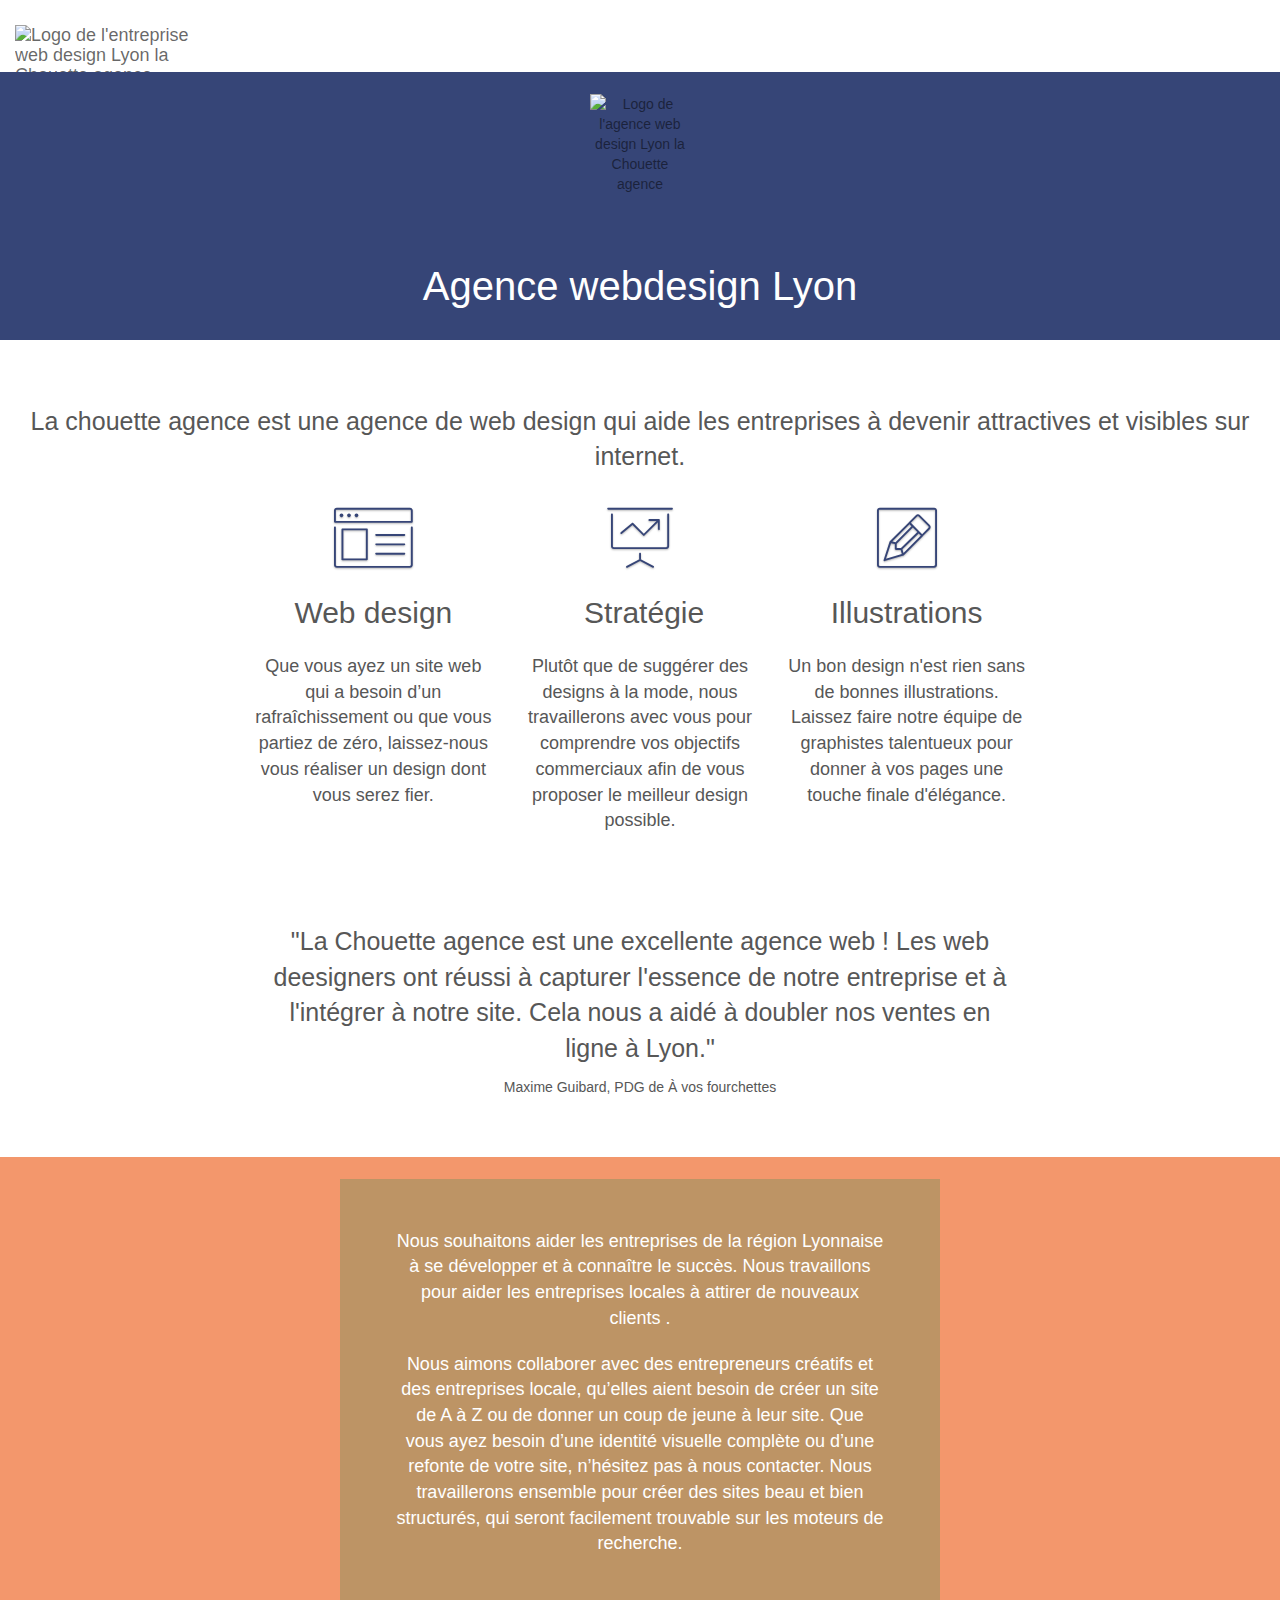
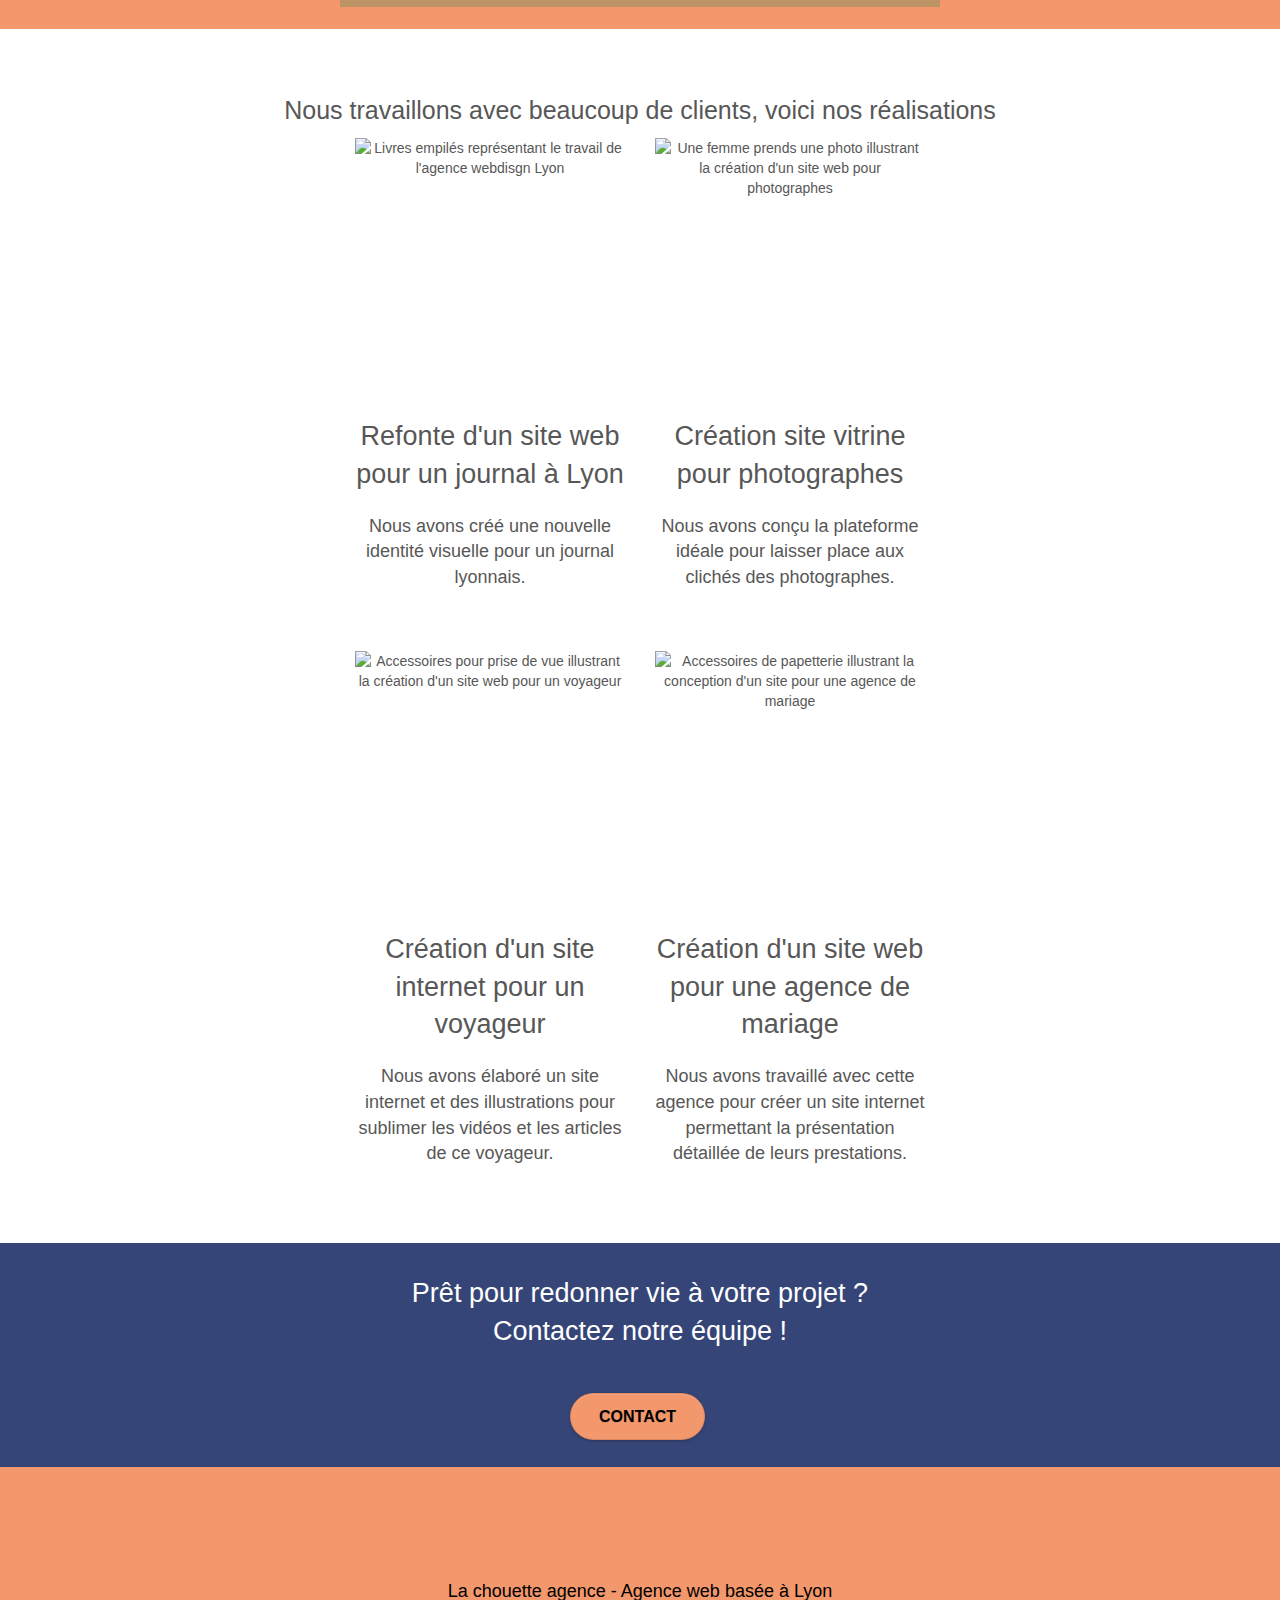
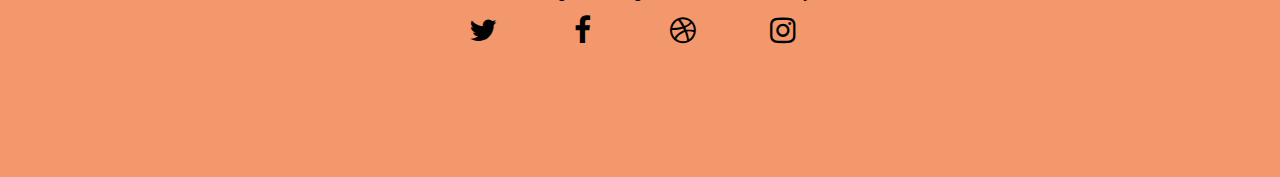
==== commit 4213f924: "W3C" ====
--- a/index.html
+++ b/index.html
@@ -3,7 +3,8 @@
 	<head>
 		<meta charset="utf-8">
 		<meta name="robots" content="index, follow" />
-		<meta name="description" content="Nous souhaitons aider les entreprises de la région Lyonnaise à se développer et à connaître le succès. Nous travaillons pour aider les entreprises locales à attirer de nouveaux clients."><meta name="viewport" content="width=device-width, initial-scale=1.0, viewport-fit=cover">
+		<meta name="description" content="Nous souhaitons aider les entreprises de la région Lyonnaise à se développer et à connaître le succès. Nous travaillons pour aider les entreprises locales à attirer de nouveaux clients.">
+		<meta name="viewport" content="width=device-width, initial-scale=1.0, viewport-fit=cover">
 		<link rel="shortcut icon" type="image/png" href="favicon.jpg">
 		<link rel="stylesheet" type="text/css" href="./css/bootstrap.css">
 		<link rel="stylesheet" type="text/css" href="style.css">
@@ -20,7 +21,7 @@
 		<script src="./js/blocs.js" defer></script>
 		<script src="./js/jquery.touchSwipe.js" defer></script>
 		<script src="./js/gmaps.js" defer></script>
-		<title>Agence webdesign Lyon</title>
+		<title>Entreprise webdesign Lyon</title>
 	</head>
 	<body>
 		<header class="bloc bgc-white l-bloc " id="bloc-0">
@@ -31,7 +32,7 @@
 				<div class="container bloc-lg">
 					<div class="row tight-width-whitespace">
 						<div class="col-sm-12">
-							<img src="img/logo.webp" class="center-block image-resize-mode" alt="Logo de La chouette agence à Lyon représenté par une chouette" />
+							<img src="img/logo.webp" class="center-block image-resize-mode" alt="Logo de l'agence web design Lyon la Chouette agence" />
 						</div>
 					</div>
 				</div>
@@ -67,7 +68,7 @@
 							<p class="text-center text-center__size-p"> Un bon design n'est rien sans de bonnes illustrations. Laissez faire notre équipe de graphistes talentueux pour donner à vos pages une touche finale d'élégance.</p>
 						</div> 
 					</div>
-					<div class="row voffset-lg voffset">
+					<div class="row voffset-lg voffset row--margin">
 						<div class="col-xs-12 col-md-8 col-md-offset-2 text-center"> 
 							<p class="size-p">"La Chouette agence est une excellente agence web ! Les web deesigners ont réussi à capturer l'essence de notre entreprise et à l'intégrer à notre site. Cela nous a aidé à doubler nos ventes en ligne à Lyon."</p>
 							<p>Maxime Guibard, PDG de À vos fourchettes</p>
@@ -99,7 +100,7 @@
 						</div>
 						<div class="col-sm-6"> 
 							<a class="access" href="#" data-lightbox="img/Entreprise-webdesign-Lyon-site-vitrine-photographe.webp" data-gallery-id="gallery-1" data-caption="Création d'un site web pour photographes" data-frame="snapshot-lb">
-								<img src="img/Entreprise-webdesign-Lyon-site-vitrine-photographe.webp" class="img-responsive portfolio-thumb" alt="Jeune femme à capuche et lunettes avec un appareil photo posé sur un trépied" />
+								<img src="img/Entreprise-webdesign-Lyon-site-vitrine-photographe.webp" class="img-responsive portfolio-thumb" alt="Une femme prends une photo illustrant la création d'un site web pour photographes" />
 							</a>
 							<h2 class="mg-md text-center h2--col"> Création site vitrine pour photographes</h2>
 							<p class="text-center text-center__size-p"> Nous avons conçu la plateforme idéale pour laisser place aux clichés des photographes.</p>
@@ -108,14 +109,14 @@
 					<div class="row tight-width-whitespace portfolio-row">
 						<div class="col-sm-6"> 
 							<a class="access" href="#" data-lightbox="img/Entreprise-webdesign-Lyon-site-internet-voyageur.webp" data-gallery-id="gallery-1" data-caption="Création d'un site internet pour un voyageur" data-frame="snapshot-lb">
-								<img src="img/Entreprise-webdesign-Lyon-site-internet-voyageur.webp" class="img-responsive portfolio-thumb" alt="Table sur laquelle se trouve un drone, un macbook, un appareil photo et tous ses accessoires"/>
+								<img src="img/Entreprise-webdesign-Lyon-site-internet-voyageur.webp" class="img-responsive portfolio-thumb" alt="Accessoires pour prise de vue illustrant la création d'un site web pour un voyageur"/>
 							</a>
 							<h2 class="mg-md text-center h2--col"> Création d'un site internet pour un voyageur</h2>
 							<p class="text-center text-center__size-p"> Nous avons élaboré un site internet et des illustrations pour sublimer les vidéos et les articles de ce voyageur.</p>
 						</div>
 						<div class="col-sm-6"> 
 							<a class="access" href="#" data-lightbox="img/Entreprise-webdesign-Lyon-site-web-mariage.webp" data-gallery-id="gallery-1" data-caption="Conception d'un site pour une agence de mariage" data-frame="snapshot-lb">
-								<img src="img/Entreprise-webdesign-Lyon-site-web-mariage.webp" class="img-responsive portfolio-thumb" alt="Vue de dessus d'une table avec un macbook, un ipad, un café, et papetterie pour cartes de mariage" />
+								<img src="img/Entreprise-webdesign-Lyon-site-web-mariage.webp" class="img-responsive portfolio-thumb" alt="Accessoires de papetterie illustrant la conception d'un site pour une agence de mariage" />
 							</a>
 							<h2 class="mg-md text-center h2--col"> Création d'un site web pour une agence de mariage</h2>
 							<p class="text-center text-center__size-p"> Nous avons travaillé avec cette agence pour créer un site internet permettant la présentation détaillée de leurs prestations.</p>
@@ -127,7 +128,7 @@
 				<div class="container bloc-lg">
 					<div class="row">
 						<h2 class="mg-md text-center tc-white h2--col h2--col--contact"> Prêt pour redonner vie à votre projet ?<br>Contactez notre équipe !</h2>
-						<div class="col-sm-12 text-center"> 
+						<div class="col-sm-12 text-center row--margin"> 
 							<a href="page2.html" class="btn btn-atomic-tangerine btn-clean btn-rd btn-lg cta-hero access" role="button" aria-label="Cliquer ici pour nous contacter">Contact</a>
 						</div>
 					</div>
@@ -136,7 +137,7 @@
 		</main>
 		<footer class="bloc bgc-atomic-tangerine d-bloc" id="bloc-8">
 			<div class="container bloc-sm">
-				<div class="row">
+				<div class="row row--margin">
 					<div class="col-sm-12 col-sm-12--social">
 						<p class="text-center white text-center__size-p"> La chouette agence - Agence web basée à Lyon<br></p>
 						<div class="row row-no-gutters social">
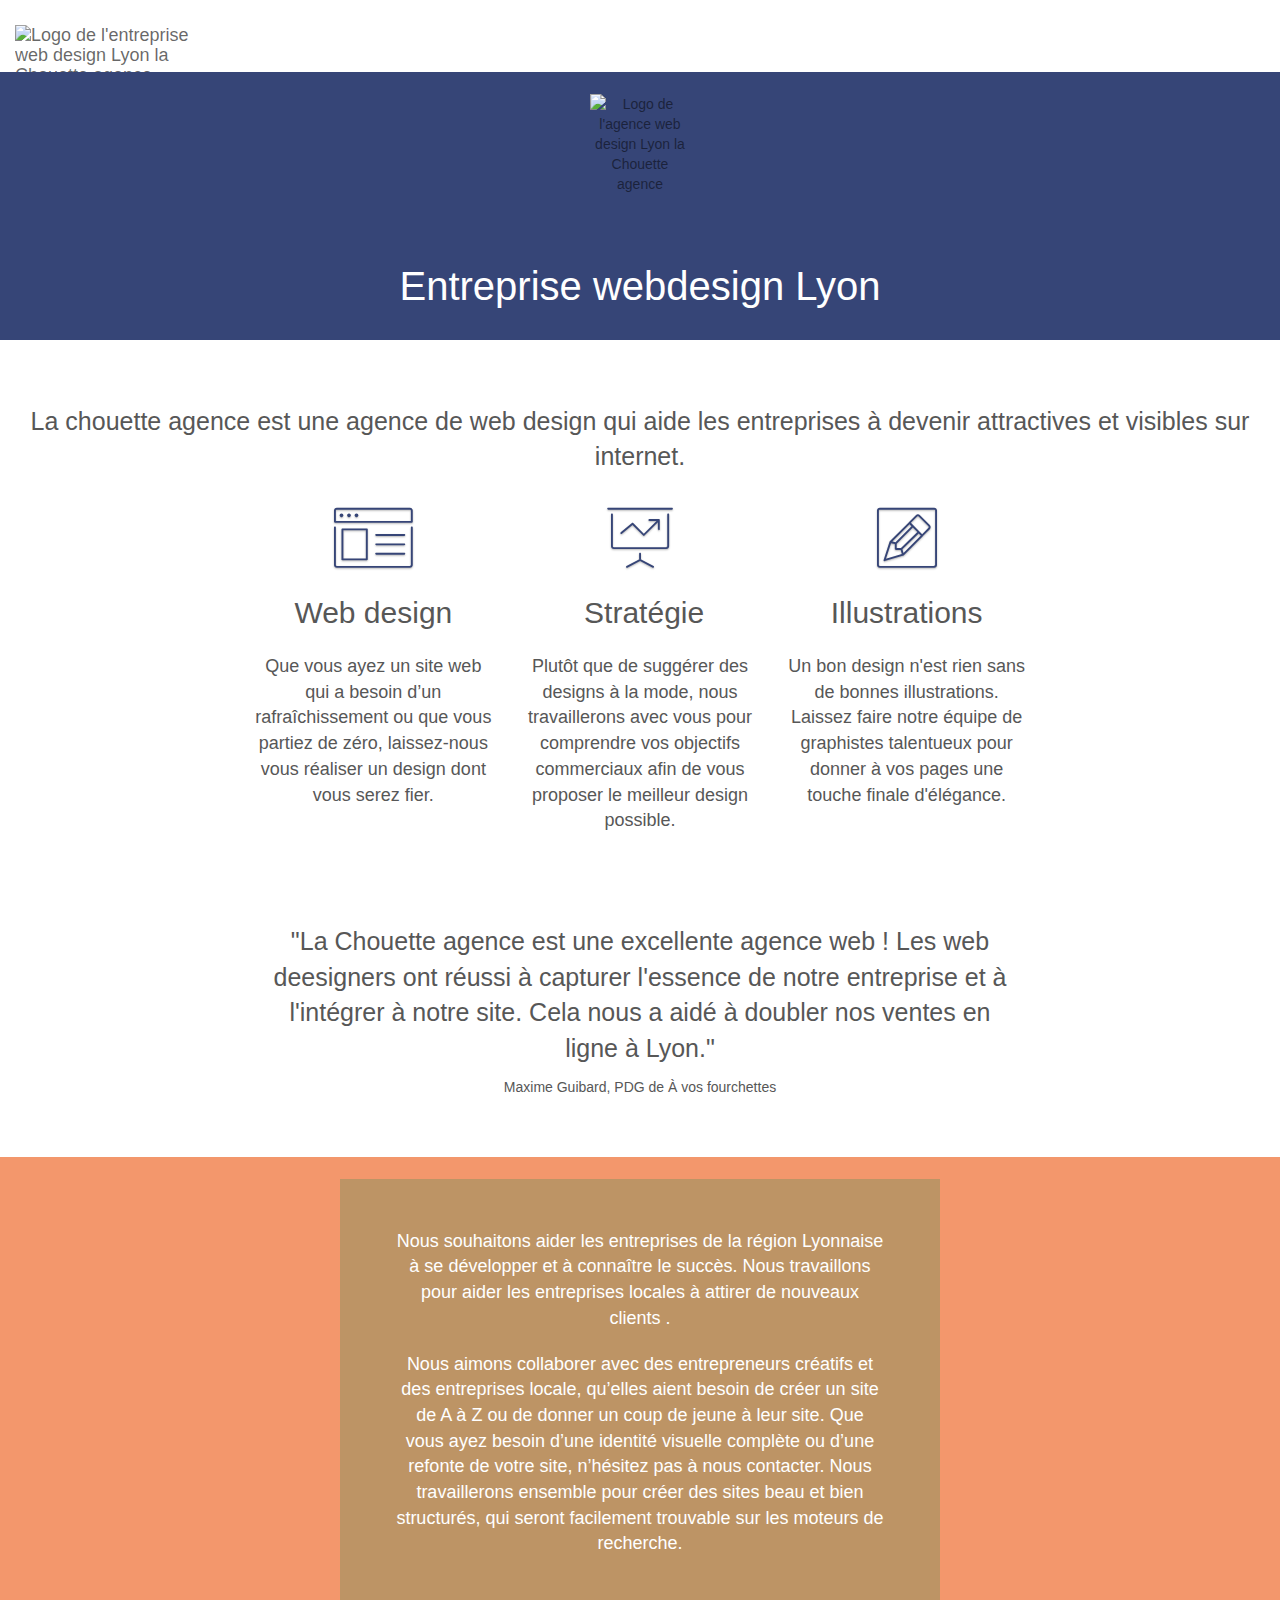
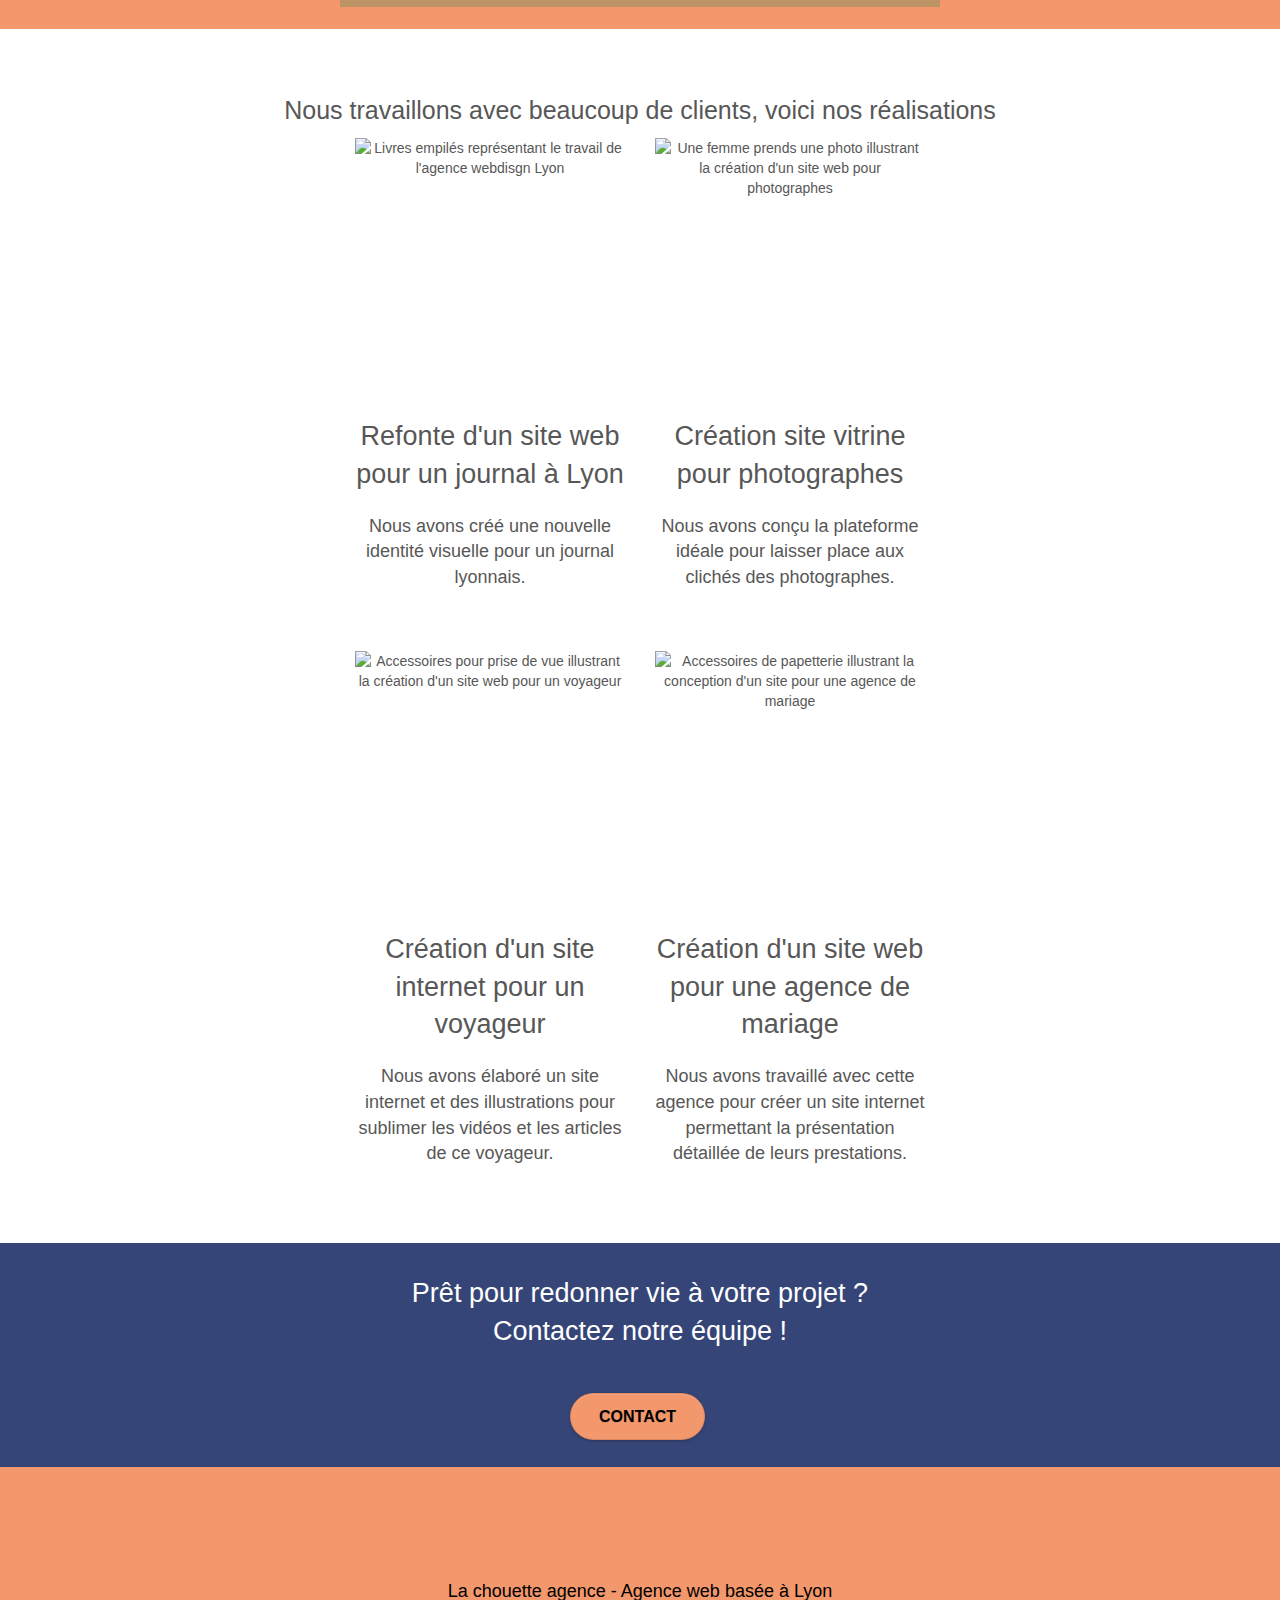
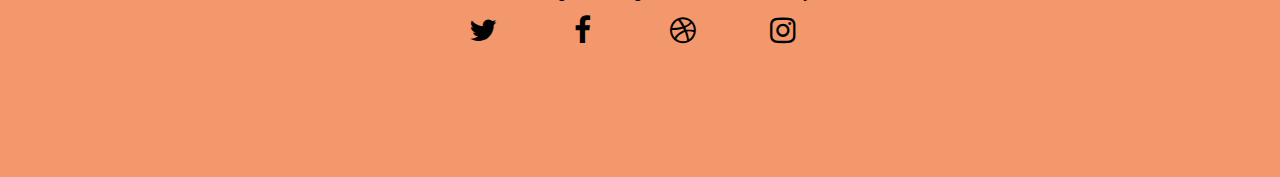
==== commit eeafad69: "H1 de la page" ====
--- a/index.html
+++ b/index.html
@@ -36,7 +36,7 @@
 						</div>
 					</div>
 				</div>
-				<h1 class="text-center hero-bloc-text tc-white "> Agence webdesign Lyon</h1> 
+				<h1 class="text-center hero-bloc-text tc-white "> Entreprise webdesign Lyon</h1> 
 			</div>
 		</header>
 		<main aria-label="main">
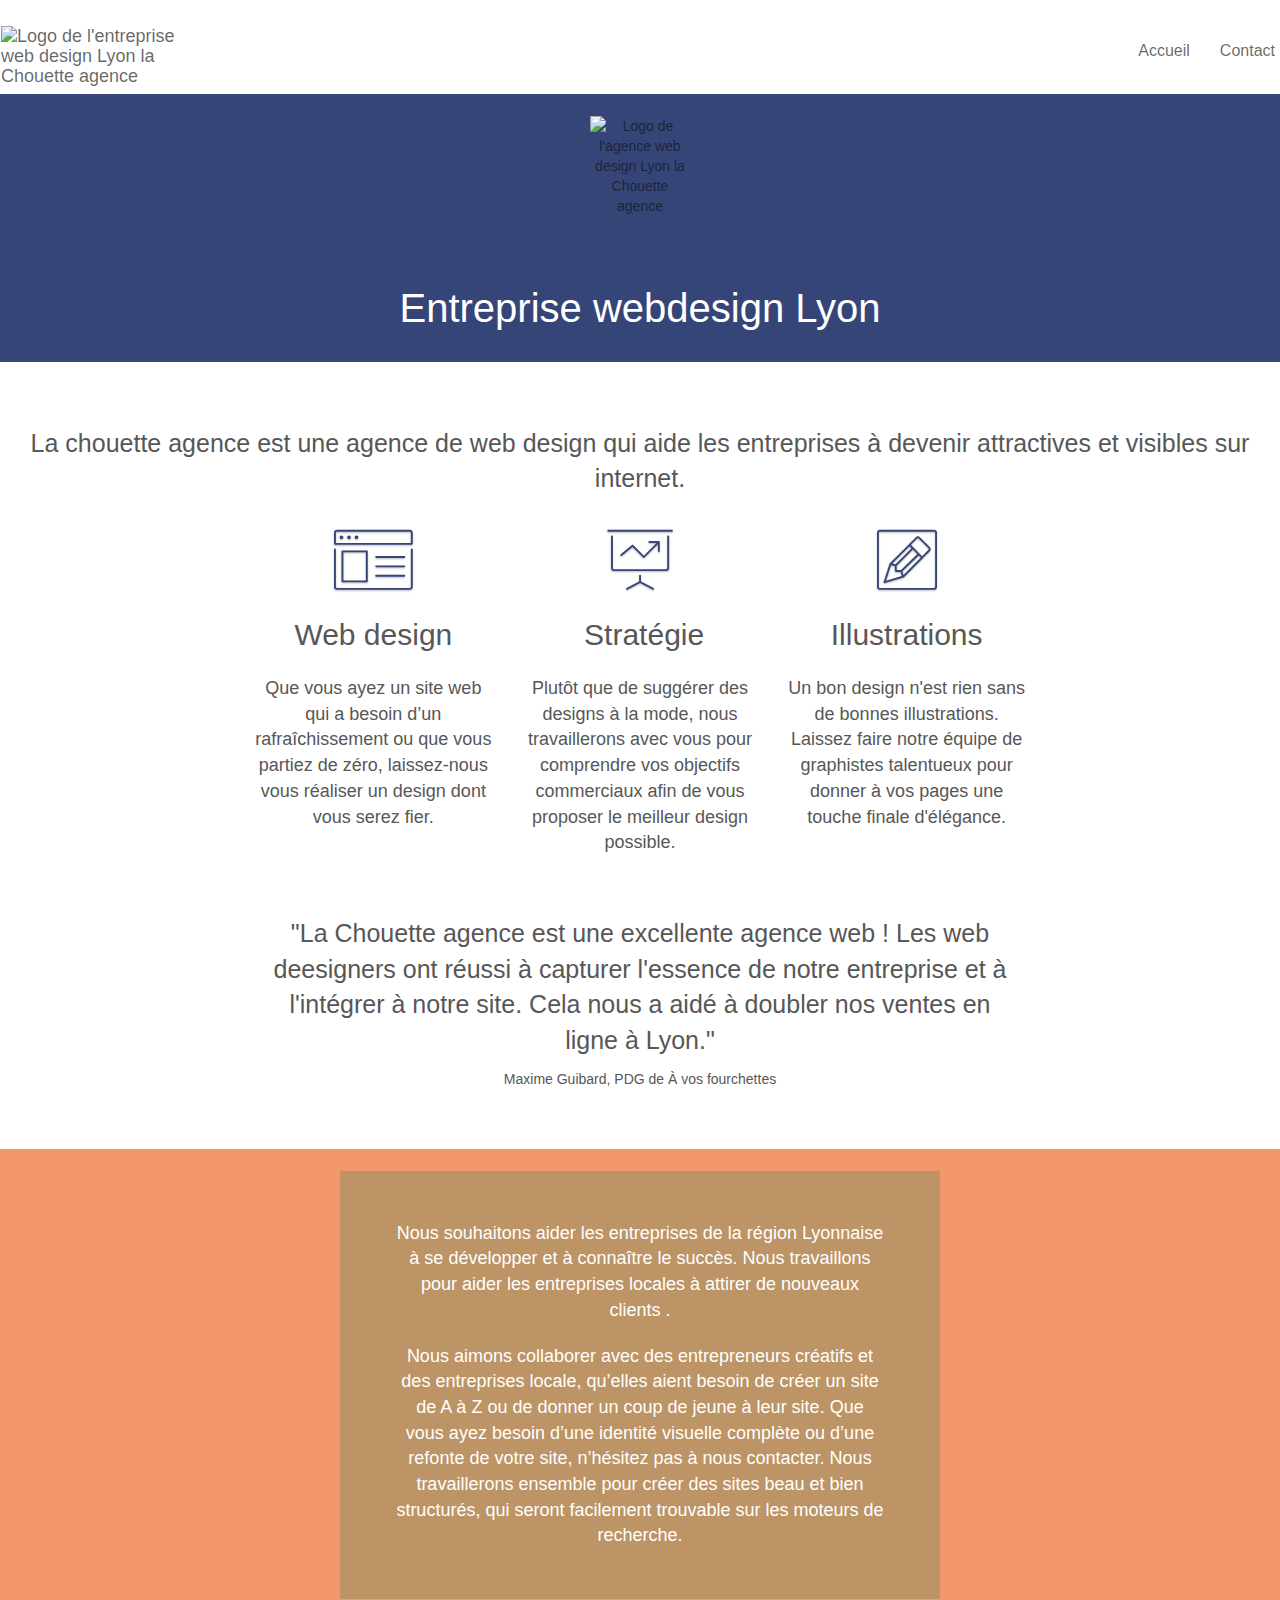
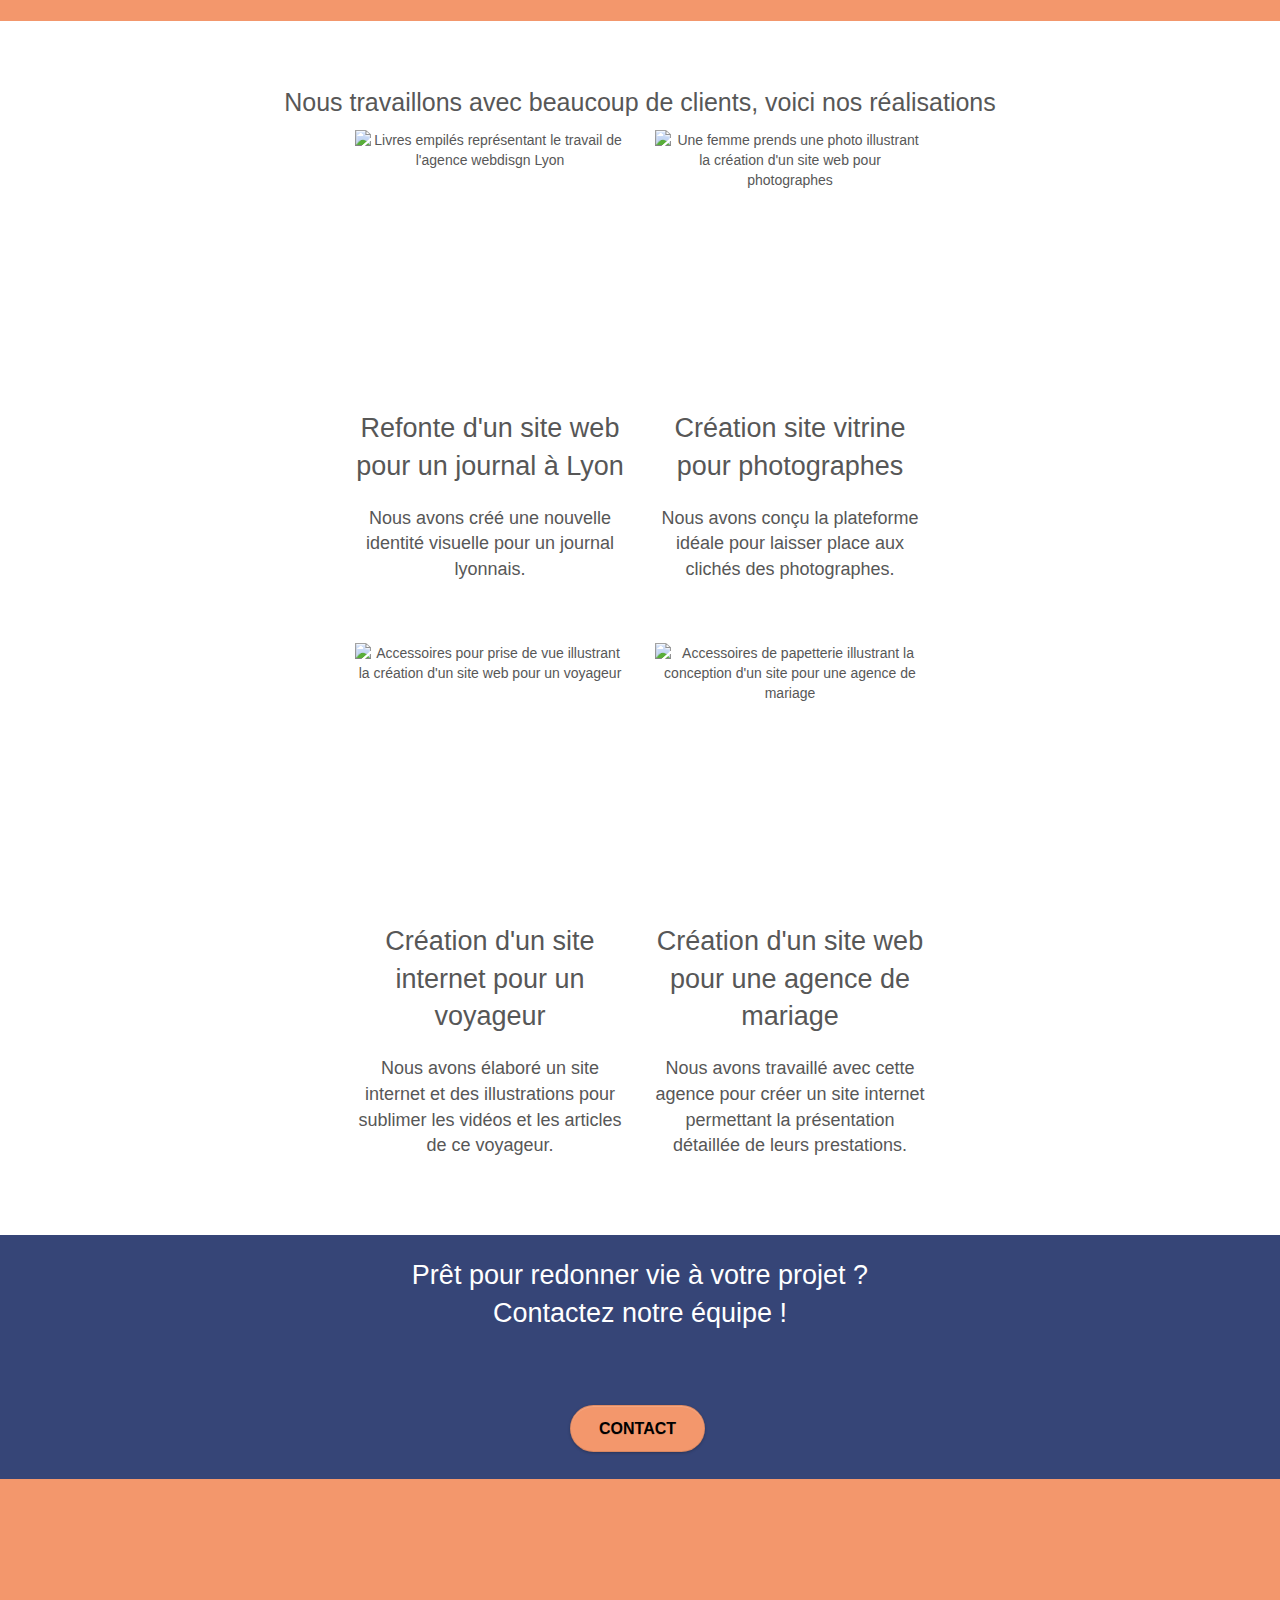
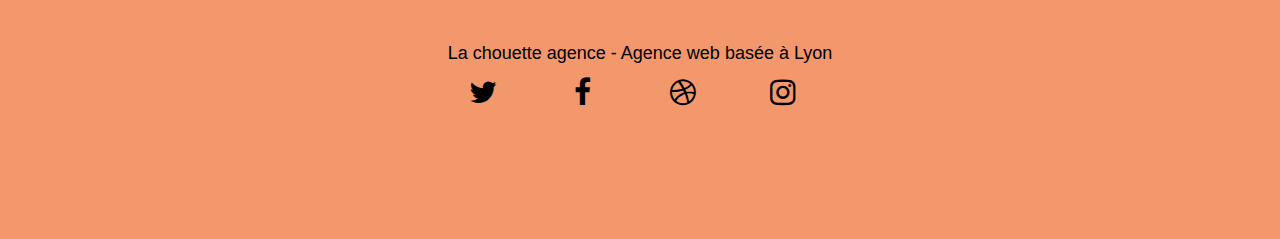
==== commit cc24a16c: "Modif nom fichier" ====
--- a/index.html
+++ b/index.html
@@ -25,9 +25,24 @@
 	</head>
 	<body>
 		<header class="bloc bgc-white l-bloc " id="bloc-0">
-			<a class="navbar-brand access" aria-label="Retour à la page d'accueil" href="index.html"> 
-				<img src="img/la-chouette-agence.webp" alt="Logo de l'entreprise web design Lyon la Chouette agence" />
-			</a>
+			<nav class="navbar row">
+				<a class="navbar-brand access" aria-label="Retour à la page d'accueil" href="index.html"> 
+					<img src="img/la-chouette-agence.webp" alt="Logo de l'entreprise web design Lyon la Chouette agence" />
+				</a>
+				<button id="nav-toggle" type="button" class="ui-navbar-toggle navbar-toggle" data-toggle="collapse" data-target=".navbar-1">
+					<span class="sr-only">Toggle navigation</span><span class="icon-bar"></span><span class="icon-bar"></span><span class="icon-bar"></span>
+				</button>
+				<div class="collapse navbar-collapse navbar-1 special-dropdown-nav">
+					<ul class="site-navigation nav navbar-nav">
+						<li>
+							<a href="index.html">Accueil</a>
+						</li>
+						<li>
+							<a href="contact.html">Contact</a>
+						</li>
+					</ul>
+				</div>
+			</nav>		
 			<div  class="bloc bgc-dark-slate-blue bg-banniere d-blo	c bg-t-edge bloc-bg-texture texture-paper b-parallax" id="bloc-1-hero">
 				<div class="container bloc-lg">
 					<div class="row tight-width-whitespace">
--- a/style.css
+++ b/style.css
@@ -25,6 +25,10 @@
     justify-content: space-between;
     width: 90%;
   }
+}
+
+.nav > li {
+  list-style: none;
 }
 
 .bloc {
@@ -164,6 +168,7 @@
   color: rgba(0, 0, 0, 0.7);
   border-color: rgba(0, 0, 0, 0.3);
 }
+
 .voffset {
   margin-top: 30px;
 }
@@ -182,14 +187,6 @@
 #bloc-1-hero h1 {
   font-size: 4rem;
 }
-.navbar {
-  display: grid;
-  grid-template-rows: 1fr;
-  grid-template-columns: 1fr 1fr;
-  align-items: center;
-  margin-bottom: 0;
-  z-index: 1;
-}
 .navbar__page2 {
   display: grid;
   grid-template-columns: 2fr;
@@ -207,9 +204,9 @@
   grid-column: 2;
 }
 @media screen and (max-width: 767px) {
-  .navbar {
-    width: 90%;
-    margin: auto;
+  .navbar:nth-child() {
+    grid-column-start: 1;
+    grid-column-end: 2;
   }
   .navbar-nav li {
     text-align: center;
@@ -377,7 +374,7 @@
   background: rgba(0, 0, 0, 0.3);
 }
 button {
-  outline: 0 !important;
+  outline: none !important;
 }
 .btn-rd {
   border-radius: 40px;
@@ -718,12 +715,12 @@
     max-width: 100%;
   }
 }
-@media only screen and (min-device-width: 768px) and (max-device-width: 1024px) and (orientation: landscape) {
+@media only screen and (min-width: 768px) and (max-width: 1024px) and (orientation: landscape) {
   .b-parallax {
     background-attachment: scroll;
   }
 }
-@media only screen and (min-device-width: 1024px) and (max-device-width: 1366px) and (-webkit-min-device-pixel-ratio: 1.5) {
+@media only screen and (min-width: 1024px) and (max-width: 1366px) and (-webkit-min-device-pixel-ratio: 1.5) {
   .b-parallax {
     background-attachment: scroll;
   }
@@ -744,12 +741,6 @@
   .bloc-group .bloc {
     display: block;
     width: 100%;
-  }
-  .bloc-fill-screen .fill-bloc-bottom-edge,
-  .bloc-fill-screen .fill-bloc-top-edge {
-    padding: 0 20px;
-    padding-left: constant(safe-area-inset-left);
-    padding-right: constant(safe-area-inset-right);
   }
 }
 .img-responsive {
@@ -823,11 +814,154 @@
   flex: 1;
 }
 @media screen and (max-width: 768px) {
+  html {
+    overflow-x: hidden;
+  }
   .maps {
     width: 500px;
     height: 335px;
   }
 }
+@media (max-width: 767px) {
+  .page-container {
+    overflow-x: hidden;
+    position: relative;
+  }
+  h1,
+  h2,
+  h3,
+  h4,
+  h5,
+  h6,
+  p,
+  #disqus_thread {
+    padding-left: 10px !important;
+    padding-right: 10px !important;
+  }
+  .b-parallax {
+    background-attachment: scroll;
+  }
+  .navbar .nav {
+    padding-top: 0;
+    border-top: 1px solid rgba(0, 0, 0, 0.2);
+    float: none !important;
+  }
+  .navbar.row {
+    margin-left: 0;
+    margin-right: 0;
+  }
+  .site-navigation {
+    position: inherit;
+    transform: none;
+    -webkit-transform: none;
+    -ms-transform: none;
+  }
+  .nav > li {
+    margin-top: 0;
+    border-bottom: 1px solid rgba(0, 0, 0, 0.1);
+    background: rgba(0, 0, 0, 0.05);
+    text-align: left;
+    padding-left: 15px;
+    width: 100%;
+  }
+  .nav > li:hover {
+    background: rgba(0, 0, 0, 0.08);
+  }
+  .dropdown .dropdown a .caret {
+    float: none;
+    margin: 5px 0 0 10px !important;
+    border: 4px solid black;
+    border-bottom-color: transparent;
+    border-right-color: transparent;
+    border-left-color: transparent;
+  }
+  #hero-bloc .navbar .nav {
+    background: rgba(0, 0, 0, 0.8);
+  }
+  #hero-bloc .navbar .nav a {
+    color: rgba(255, 255, 255, 0.6);
+  }
+  .hero {
+    padding: 50px 0;
+  }
+  .hero-nav {
+    left: -1px;
+    right: -1px;
+  }
+  .navbar-collapse {
+    padding: 0;
+    overflow-x: hidden;
+    -webkit-box-shadow: none;
+    box-shadow: none;
+    width: 100%;
+  }
+  .navbar-brand img {
+    max-height: 40px;
+    width: auto;
+  }
+  .nav-invert .navbar-header {
+    float: none;
+    width: 100%;
+  }
+  .nav-invert .navbar-toggle {
+    float: left;
+    margin-left: 10px;
+  }
+  .bloc {
+    padding-left: 0;
+    padding-right: 0;
+  }
+  .bloc-xxl,
+  .bloc-xl,
+  .bloc-lg {
+    padding: 40px 0;
+  }
+  .bloc-sm,
+  .bloc-md {
+    padding-left: 0;
+    padding-right: 0;
+  }
+  .bloc-tile-2 .container,
+  .bloc-tile-3 .container,
+  .bloc-tile-4 .container,
+  .bloc-fill-screen .fill-bloc-top-edge,
+  .bloc-fill-screen .fill-bloc-bottom-edge {
+    padding-left: 0;
+    padding-right: 0;
+  }
+  .a-block {
+    padding: 0 10px;
+  }
+  .btn-dwn {
+    display: none;
+  }
+  .voffset {
+    margin-top: 5px;
+  }
+  .voffset-md {
+    margin-top: 20px;
+  }
+  .voffset-lg {
+    margin-top: 30px;
+  }
+  form {
+    padding: 5px;
+  }
+  .close-lightbox {
+    display: inline-block;
+  }
+  .blocsapp-device-iphone5 {
+    background-size: 216px 425px;
+    padding-top: 60px;
+    width: 216px;
+    height: 425px;
+  }
+  .blocsapp-device-iphone5 img {
+    width: 180px;
+    height: 320px;
+  }
+}
+
 @media screen and (max-width: 576px) {
   .form-control--textarea {
     width: 400px;
@@ -846,3 +980,10 @@
     height: 335px;
   }
 }
+.h2--col--contact {
+  width: 90%;
+  margin: auto;
+}
+.row--margin {
+  margin: 50px auto auto auto;
+}
--- a/style.css
+++ b/style.css
@@ -25,6 +25,10 @@
     justify-content: space-between;
     width: 90%;
   }
+}
+
+.nav > li {
+  list-style: none;
 }
 
 .bloc {
@@ -164,6 +168,7 @@
   color: rgba(0, 0, 0, 0.7);
   border-color: rgba(0, 0, 0, 0.3);
 }
+
 .voffset {
   margin-top: 30px;
 }
@@ -182,14 +187,6 @@
 #bloc-1-hero h1 {
   font-size: 4rem;
 }
-.navbar {
-  display: grid;
-  grid-template-rows: 1fr;
-  grid-template-columns: 1fr 1fr;
-  align-items: center;
-  margin-bottom: 0;
-  z-index: 1;
-}
 .navbar__page2 {
   display: grid;
   grid-template-columns: 2fr;
@@ -207,9 +204,9 @@
   grid-column: 2;
 }
 @media screen and (max-width: 767px) {
-  .navbar {
-    width: 90%;
-    margin: auto;
+  .navbar:nth-child() {
+    grid-column-start: 1;
+    grid-column-end: 2;
   }
   .navbar-nav li {
     text-align: center;
@@ -377,7 +374,7 @@
   background: rgba(0, 0, 0, 0.3);
 }
 button {
-  outline: 0 !important;
+  outline: none !important;
 }
 .btn-rd {
   border-radius: 40px;
@@ -718,12 +715,12 @@
     max-width: 100%;
   }
 }
-@media only screen and (min-device-width: 768px) and (max-device-width: 1024px) and (orientation: landscape) {
+@media only screen and (min-width: 768px) and (max-width: 1024px) and (orientation: landscape) {
   .b-parallax {
     background-attachment: scroll;
   }
 }
-@media only screen and (min-device-width: 1024px) and (max-device-width: 1366px) and (-webkit-min-device-pixel-ratio: 1.5) {
+@media only screen and (min-width: 1024px) and (max-width: 1366px) and (-webkit-min-device-pixel-ratio: 1.5) {
   .b-parallax {
     background-attachment: scroll;
   }
@@ -744,12 +741,6 @@
   .bloc-group .bloc {
     display: block;
     width: 100%;
-  }
-  .bloc-fill-screen .fill-bloc-bottom-edge,
-  .bloc-fill-screen .fill-bloc-top-edge {
-    padding: 0 20px;
-    padding-left: constant(safe-area-inset-left);
-    padding-right: constant(safe-area-inset-right);
   }
 }
 .img-responsive {
@@ -823,11 +814,154 @@
   flex: 1;
 }
 @media screen and (max-width: 768px) {
+  html {
+    overflow-x: hidden;
+  }
   .maps {
     width: 500px;
     height: 335px;
   }
 }
+@media (max-width: 767px) {
+  .page-container {
+    overflow-x: hidden;
+    position: relative;
+  }
+  h1,
+  h2,
+  h3,
+  h4,
+  h5,
+  h6,
+  p,
+  #disqus_thread {
+    padding-left: 10px !important;
+    padding-right: 10px !important;
+  }
+  .b-parallax {
+    background-attachment: scroll;
+  }
+  .navbar .nav {
+    padding-top: 0;
+    border-top: 1px solid rgba(0, 0, 0, 0.2);
+    float: none !important;
+  }
+  .navbar.row {
+    margin-left: 0;
+    margin-right: 0;
+  }
+  .site-navigation {
+    position: inherit;
+    transform: none;
+    -webkit-transform: none;
+    -ms-transform: none;
+  }
+  .nav > li {
+    margin-top: 0;
+    border-bottom: 1px solid rgba(0, 0, 0, 0.1);
+    background: rgba(0, 0, 0, 0.05);
+    text-align: left;
+    padding-left: 15px;
+    width: 100%;
+  }
+  .nav > li:hover {
+    background: rgba(0, 0, 0, 0.08);
+  }
+  .dropdown .dropdown a .caret {
+    float: none;
+    margin: 5px 0 0 10px !important;
+    border: 4px solid black;
+    border-bottom-color: transparent;
+    border-right-color: transparent;
+    border-left-color: transparent;
+  }
+  #hero-bloc .navbar .nav {
+    background: rgba(0, 0, 0, 0.8);
+  }
+  #hero-bloc .navbar .nav a {
+    color: rgba(255, 255, 255, 0.6);
+  }
+  .hero {
+    padding: 50px 0;
+  }
+  .hero-nav {
+    left: -1px;
+    right: -1px;
+  }
+  .navbar-collapse {
+    padding: 0;
+    overflow-x: hidden;
+    -webkit-box-shadow: none;
+    box-shadow: none;
+    width: 100%;
+  }
+  .navbar-brand img {
+    max-height: 40px;
+    width: auto;
+  }
+  .nav-invert .navbar-header {
+    float: none;
+    width: 100%;
+  }
+  .nav-invert .navbar-toggle {
+    float: left;
+    margin-left: 10px;
+  }
+  .bloc {
+    padding-left: 0;
+    padding-right: 0;
+  }
+  .bloc-xxl,
+  .bloc-xl,
+  .bloc-lg {
+    padding: 40px 0;
+  }
+  .bloc-sm,
+  .bloc-md {
+    padding-left: 0;
+    padding-right: 0;
+  }
+  .bloc-tile-2 .container,
+  .bloc-tile-3 .container,
+  .bloc-tile-4 .container,
+  .bloc-fill-screen .fill-bloc-top-edge,
+  .bloc-fill-screen .fill-bloc-bottom-edge {
+    padding-left: 0;
+    padding-right: 0;
+  }
+  .a-block {
+    padding: 0 10px;
+  }
+  .btn-dwn {
+    display: none;
+  }
+  .voffset {
+    margin-top: 5px;
+  }
+  .voffset-md {
+    margin-top: 20px;
+  }
+  .voffset-lg {
+    margin-top: 30px;
+  }
+  form {
+    padding: 5px;
+  }
+  .close-lightbox {
+    display: inline-block;
+  }
+  .blocsapp-device-iphone5 {
+    background-size: 216px 425px;
+    padding-top: 60px;
+    width: 216px;
+    height: 425px;
+  }
+  .blocsapp-device-iphone5 img {
+    width: 180px;
+    height: 320px;
+  }
+}
+
 @media screen and (max-width: 576px) {
   .form-control--textarea {
     width: 400px;
@@ -846,3 +980,10 @@
     height: 335px;
   }
 }
+.h2--col--contact {
+  width: 90%;
+  margin: auto;
+}
+.row--margin {
+  margin: 50px auto auto auto;
+}
